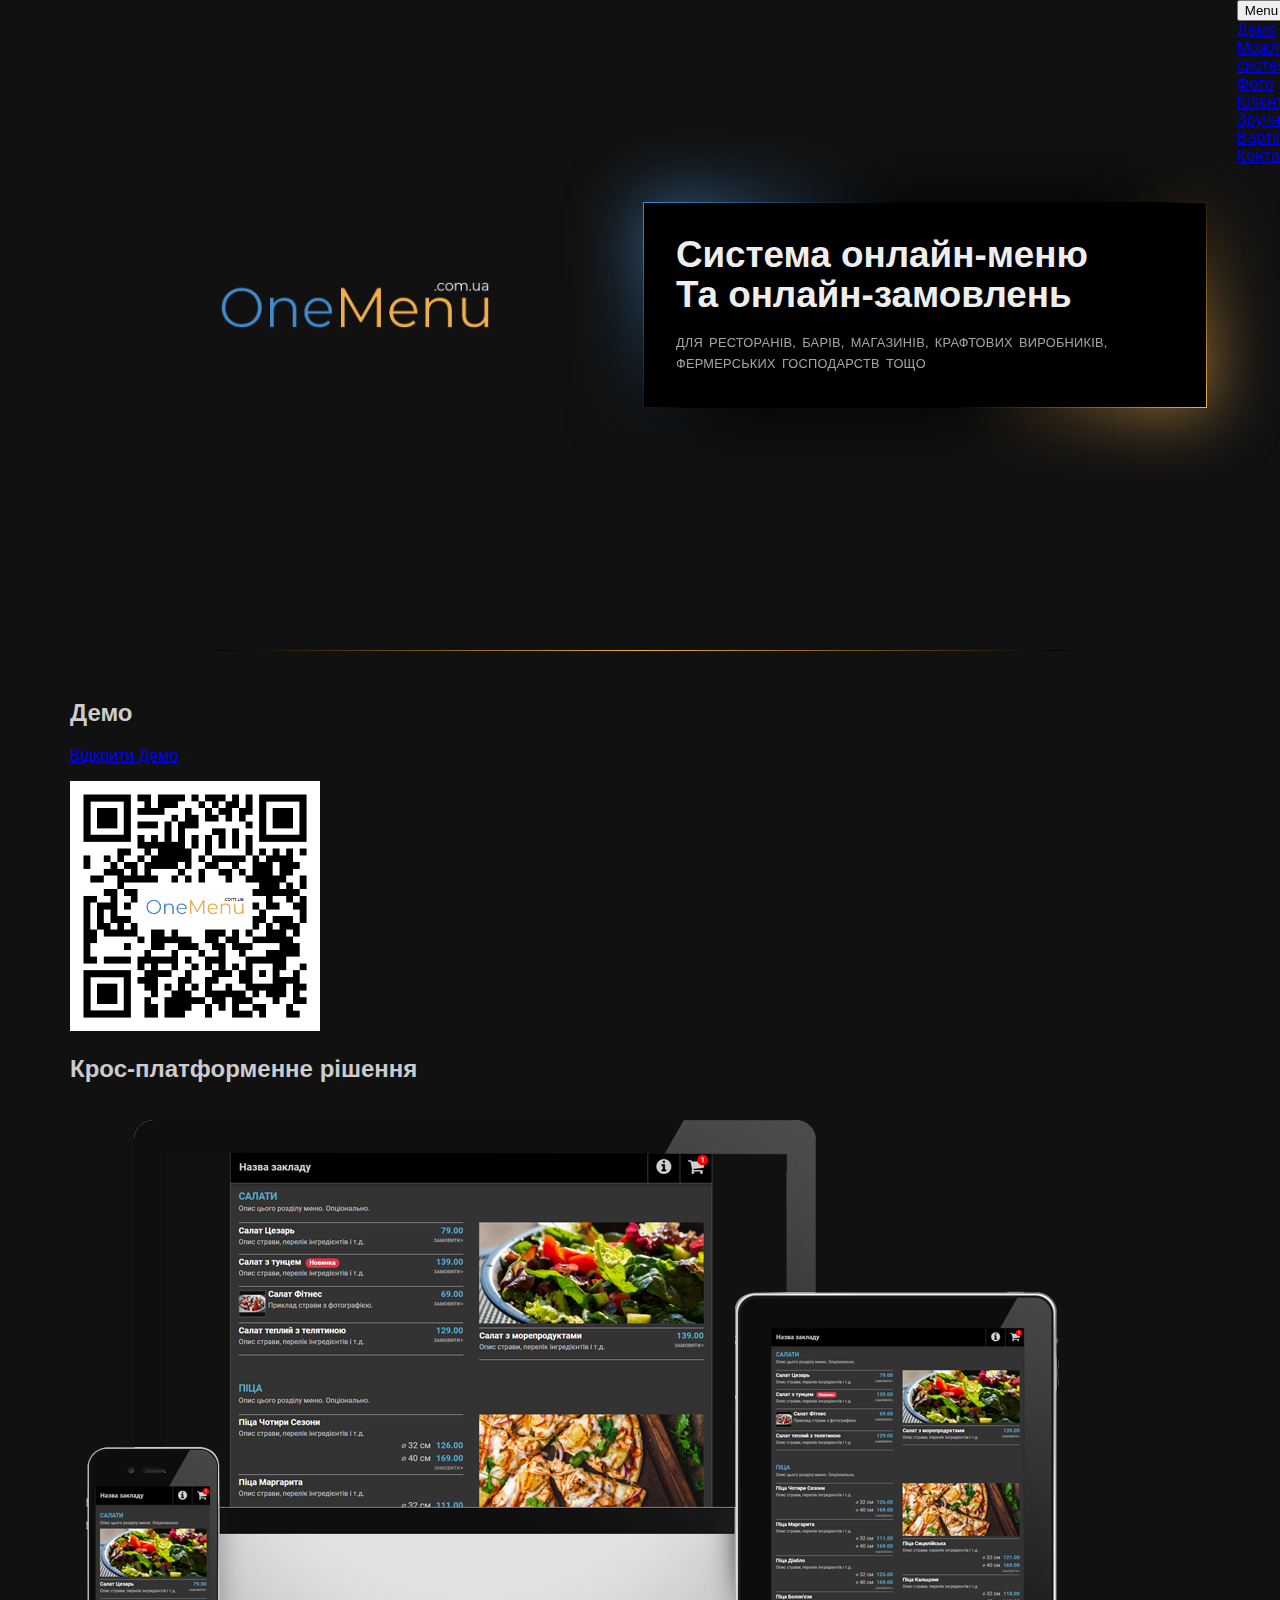
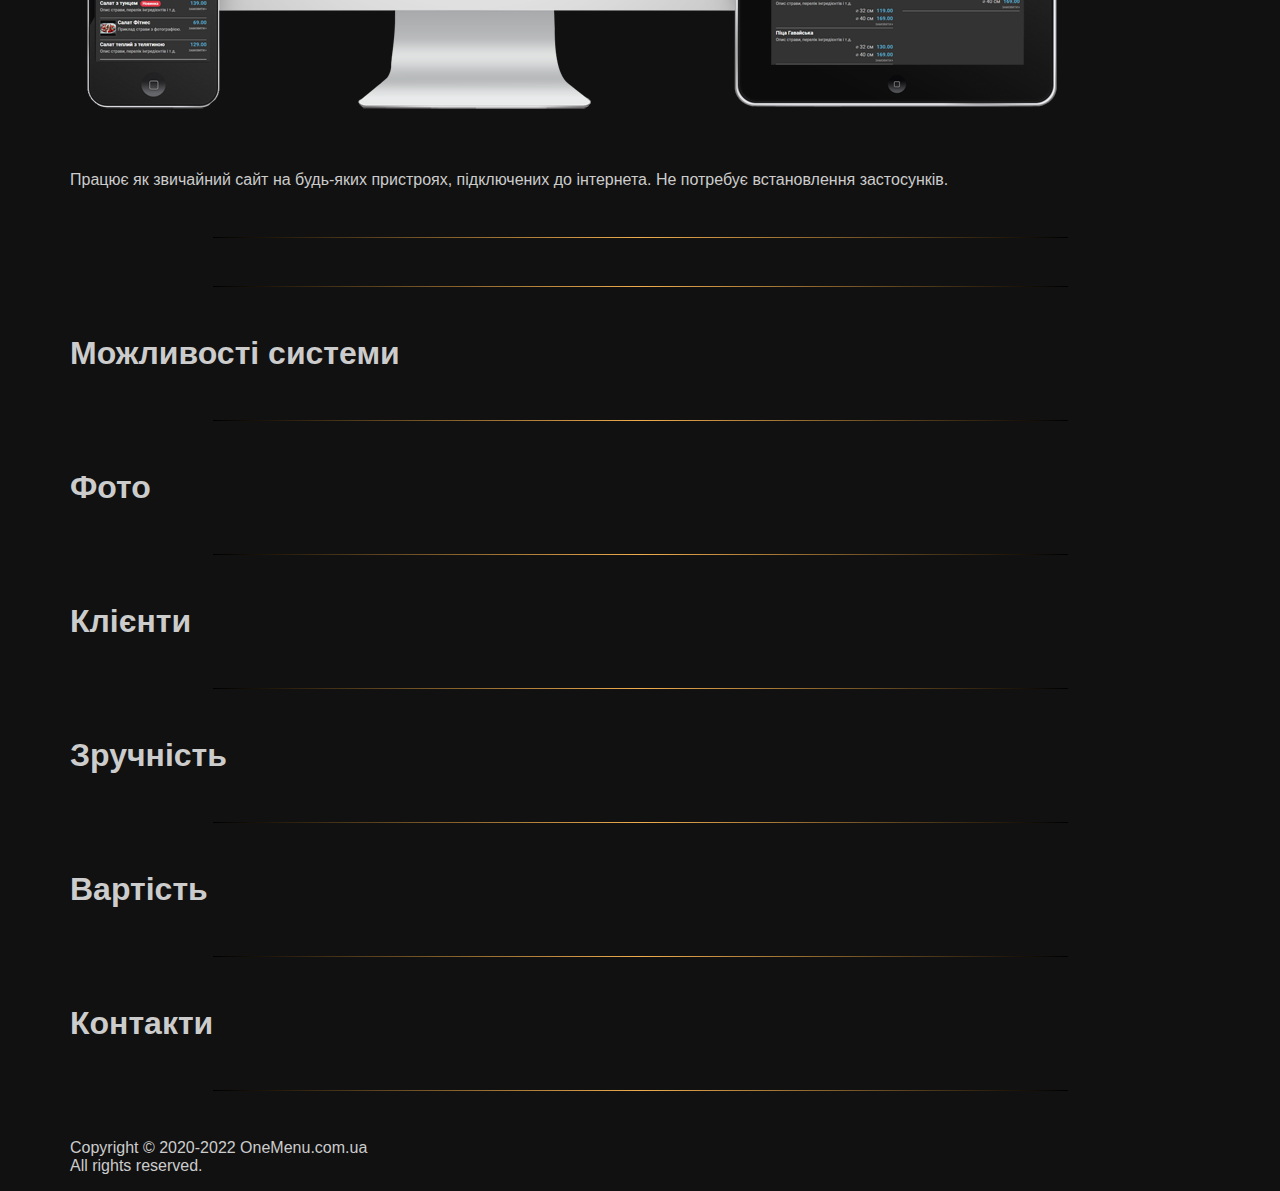
==== index.html @ 1fe5e0fb "first commit" ====
<!DOCTYPE html>
<html>
<head>
    <meta charset="UTF-8">
    <meta http-equiv="X-UA-Compatible" content="IE=edge">
    <meta name="viewport" content="width=device-width, initial-scale=1.0">
    <title>OneMenu - Система онлайн-меню та онлайн-замовлень</title>
    <link rel="stylesheet" href="styles/index.css">
    <!-- <script type="text/javascript" src="index.js"></script> -->
    <meta name="description" content="Система онлайн-меню, онлайн-замовлень та доставки для ресторанів, кафе, магазинів, фермерських господарств і т.п.">
</head>
<body>
    <div id="menu">
        <button onclick="menuButton()" class="dropbtn">Menu</button>
        <div id="menu-content" class="menu-content">
            <a href="demo.html">Демо</a>
            <a href="#feature">Можливості системи</a>
            <a href="#photo">Фото</a>
            <a href="#clients">Клієнти</a>
            <a href="#convinience">Зручність</a>
            <a href="#pricing">Вартість</a>
            <a href="#contacts">Контакти</a>
        </div>
    </div>

    <div id="body">
        <header>
            <div class="header-logo">
                <img src="img/om-logo-01.png" style="width: 270px; height: auto;">
            </div>
            <div class="header-title">
                <div class="header-title-conteriner">
                    <div class="header-title-1">
                        Система онлайн-меню
                        <br>
                        Та онлайн-замовлень
                    </div>
                    <div class="header-title-2">
                        для ресторанів, барів, магазинів, крафтових виробників, фермерських господарств тощо
                    </div>
                </div>
            </div>
        </header>

        <hr>
        <div class="div-conteiner">
            <div class="demo-column">
                <h2>Демо</h2>
                <p>
                    <a href="demo.html">Відкрити Демо</a>
                </p>
                <p>
                    <a href="demo.html">
                        <img src="img/qr-code.png" style="width: 250px;">
                    </a>
                </p>
            </div>

            <div class="demo-column">
                <div class="demo-conteiner-border">
                    <h2>Крос-платформенне рішення</h2>
                    <img src="img/cross-platform-00.png">
                    <p>
                        Працює як звичайний сайт на будь-яких пристроях, підключених до інтернета. Не потребує встановлення застосунків.
                    </p>
                </div>
            </div>
        </div>

        <hr>
        <div class="div-conteiner"></div>

        <hr>
        <a name="feature"></a>
        <h1 class="name-center">Можливості системи</h1>
        <div class="div-conteiner"></div>
        
        <hr>
        <a name="photo"></a>
        <h1 class="name-center">Фото</h1>
        <div class="div-conteiner"></div>

        <hr>
        <a name="clients"></a>
        <h1 class="name-center">Клієнти</h1>
        <div class="div-conteiner"></div>

        <hr>
        <a name="convinience"></a>
        <h1 class="name-center">Зручність</h1>
        <div class="div-conteiner"></div>

        <hr>
        <a name="pricing"></a>
        <h1 class="name-center">Вартість</h1>
        <div class="div-conteiner"></div>

        <hr>
        <a name="contacts"></a>
        <h1 class="name-center">Контакти</h1>
        <div class="div-conteiner"></div>

        <hr>
        <div class="div-conteiner">
            <p>
                Copyright © 2020-2022 OneMenu.com.ua
                <br>
                All rights reserved.
            </p>
            <p></p>
        </div>
    </div>
</body>
</html>
---- styles/index.css ----
body {
    overflow-x: hidden;
    background-color: #111;
    color: #ccc;
    font-family: "Roboto", sans-serif;
    font-weight: 300;
    font-size: 16px;
}

h1 h2 h3 {
    color: #428bca;
}

#body {
    width: 90vw;
    max-width: 1140px;
    min-height: 101vh;
    margin-left: auto;
    margin-right: auto;
}

hr {
    border: none;
    height: 1px;
    width: 75%;
    background: linear-gradient(90deg, #000, #f0ad4e, #000);
    margin-top: 3rem;
    margin-bottom: 3rem;
}

*, ::before, ::after {
    box-sizing: border-box;
}



#menu {
    position: fixed;
    top: 0rem;
    right: 0rem;
    width: 2.7rem;
    height: 2.7rem;
    border-radius: 4px;
    z-index: 1000;
}



header {
    width: 100%;
    height: 66vh;
    display: flex;
    flex-direction: row;
    justify-content: center;
    align-items: center;
}
@media (max-width: 991px) {
    header {
        height: 90vh;
        flex-direction: column;
      }
}
.header-logo {
    flex: 1;
    display: flex;
    justify-content: center;
    align-items: center;
}
.header-title {
    flex: 1;
    display: flex;
    justify-content: center;
    align-items: center;
}
.header-title-conteriner {
    padding: 2em;
    background: #000;
    position: relative;
    margin-top: 1.5rem;
    margin-bottom: 1.5rem;
}
.header-title-conteriner::before {
    content: "";
    background: linear-gradient(135deg, #428bca, #000, #000, #f0ad4e);
    position: absolute;
    top: -1px;
    right: -1px;
    bottom: -1px;
    left: -1px;
    z-index: -2;
    filter: blur(35px);
}
.header-title-conteriner::after {
    content: "";
    background: linear-gradient(135deg, #428bca, #000, #000, #f0ad4e);
    position: absolute;
    top: -1px;
    right: -1px;
    bottom: -1px;
    left: -1px;
    z-index: -1;
}
.header-title-1 {
    color: #eee;
    font-size: 2.3rem;
    font-weight: 700;
    line-height: 1.1;
    margin-bottom: 1rem;
}
.header-title-2 {
    font-size: 0.8rem;
    line-height: 1.7;
    font-weight: 300;
    text-transform: uppercase;
    letter-spacing: 0.02em;
    word-spacing: 0.18em;
    max-width: 70ch;
    opacity: 0.8;
}
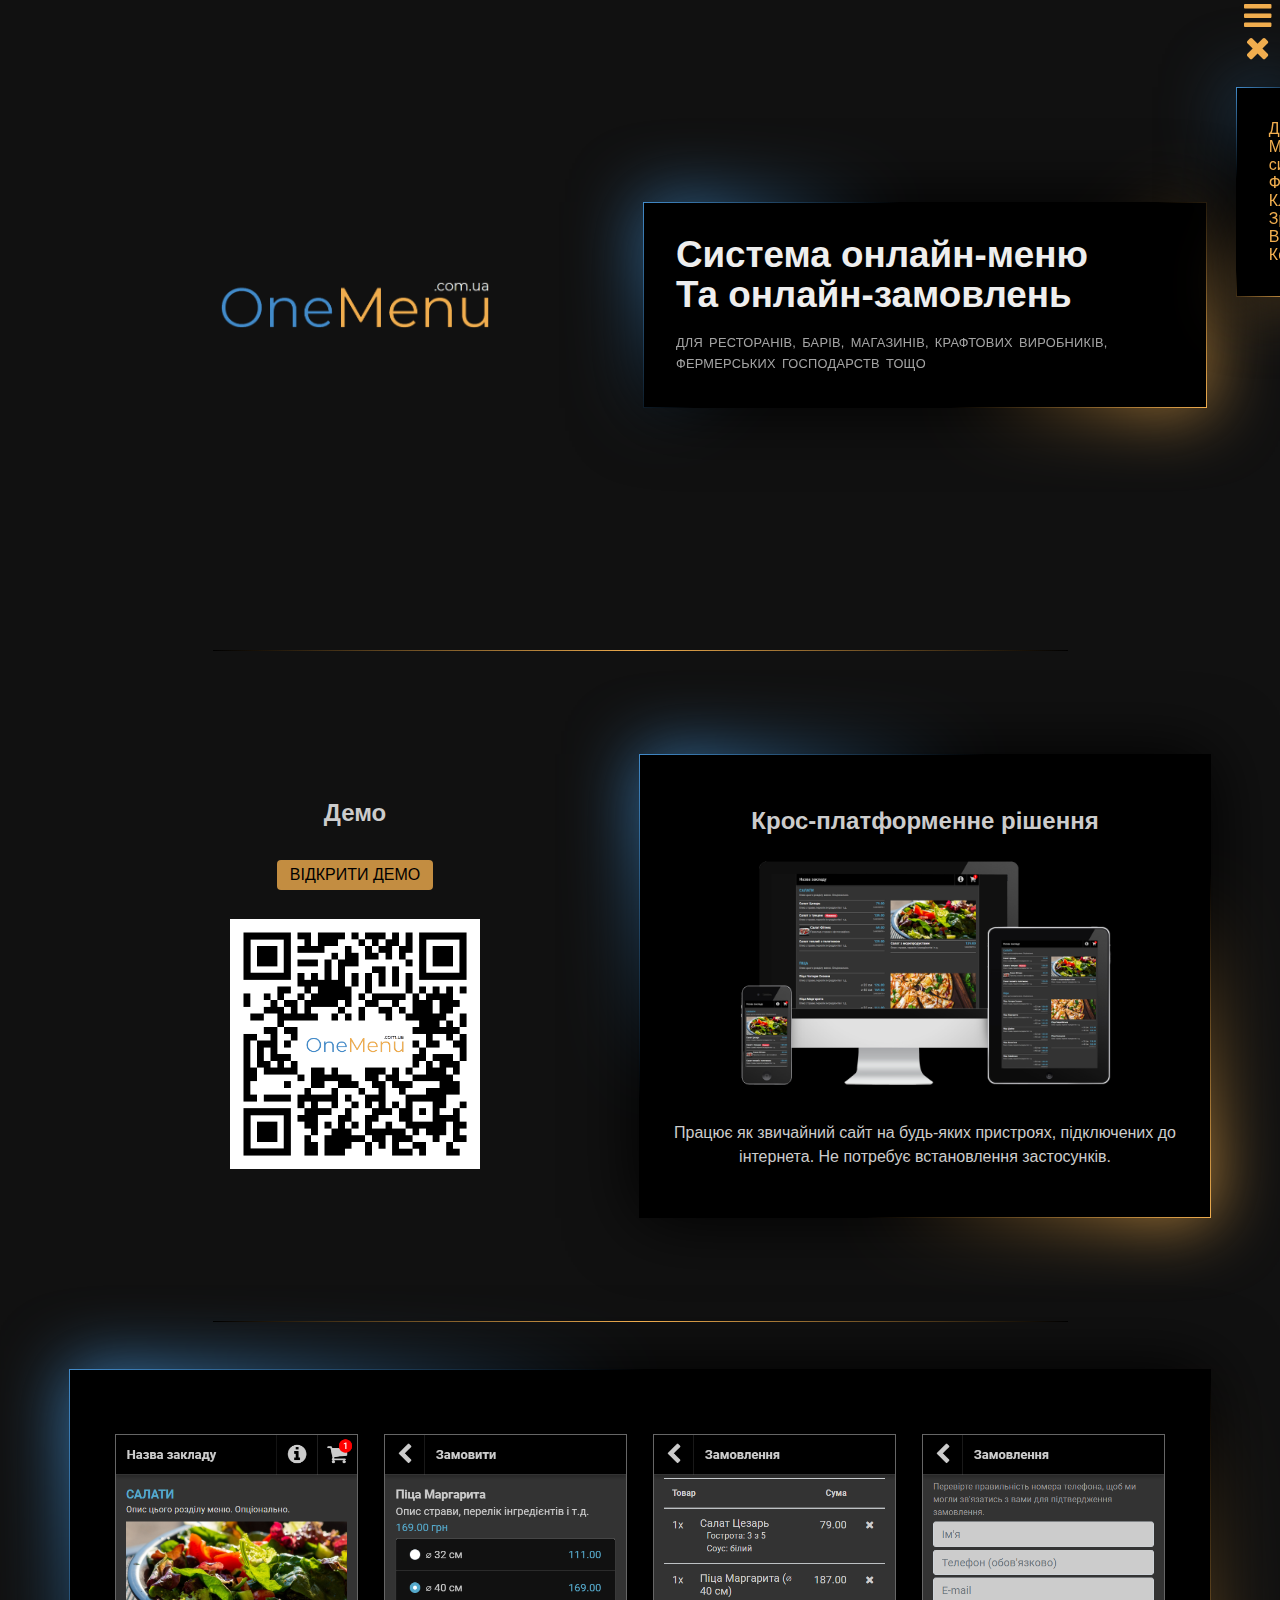
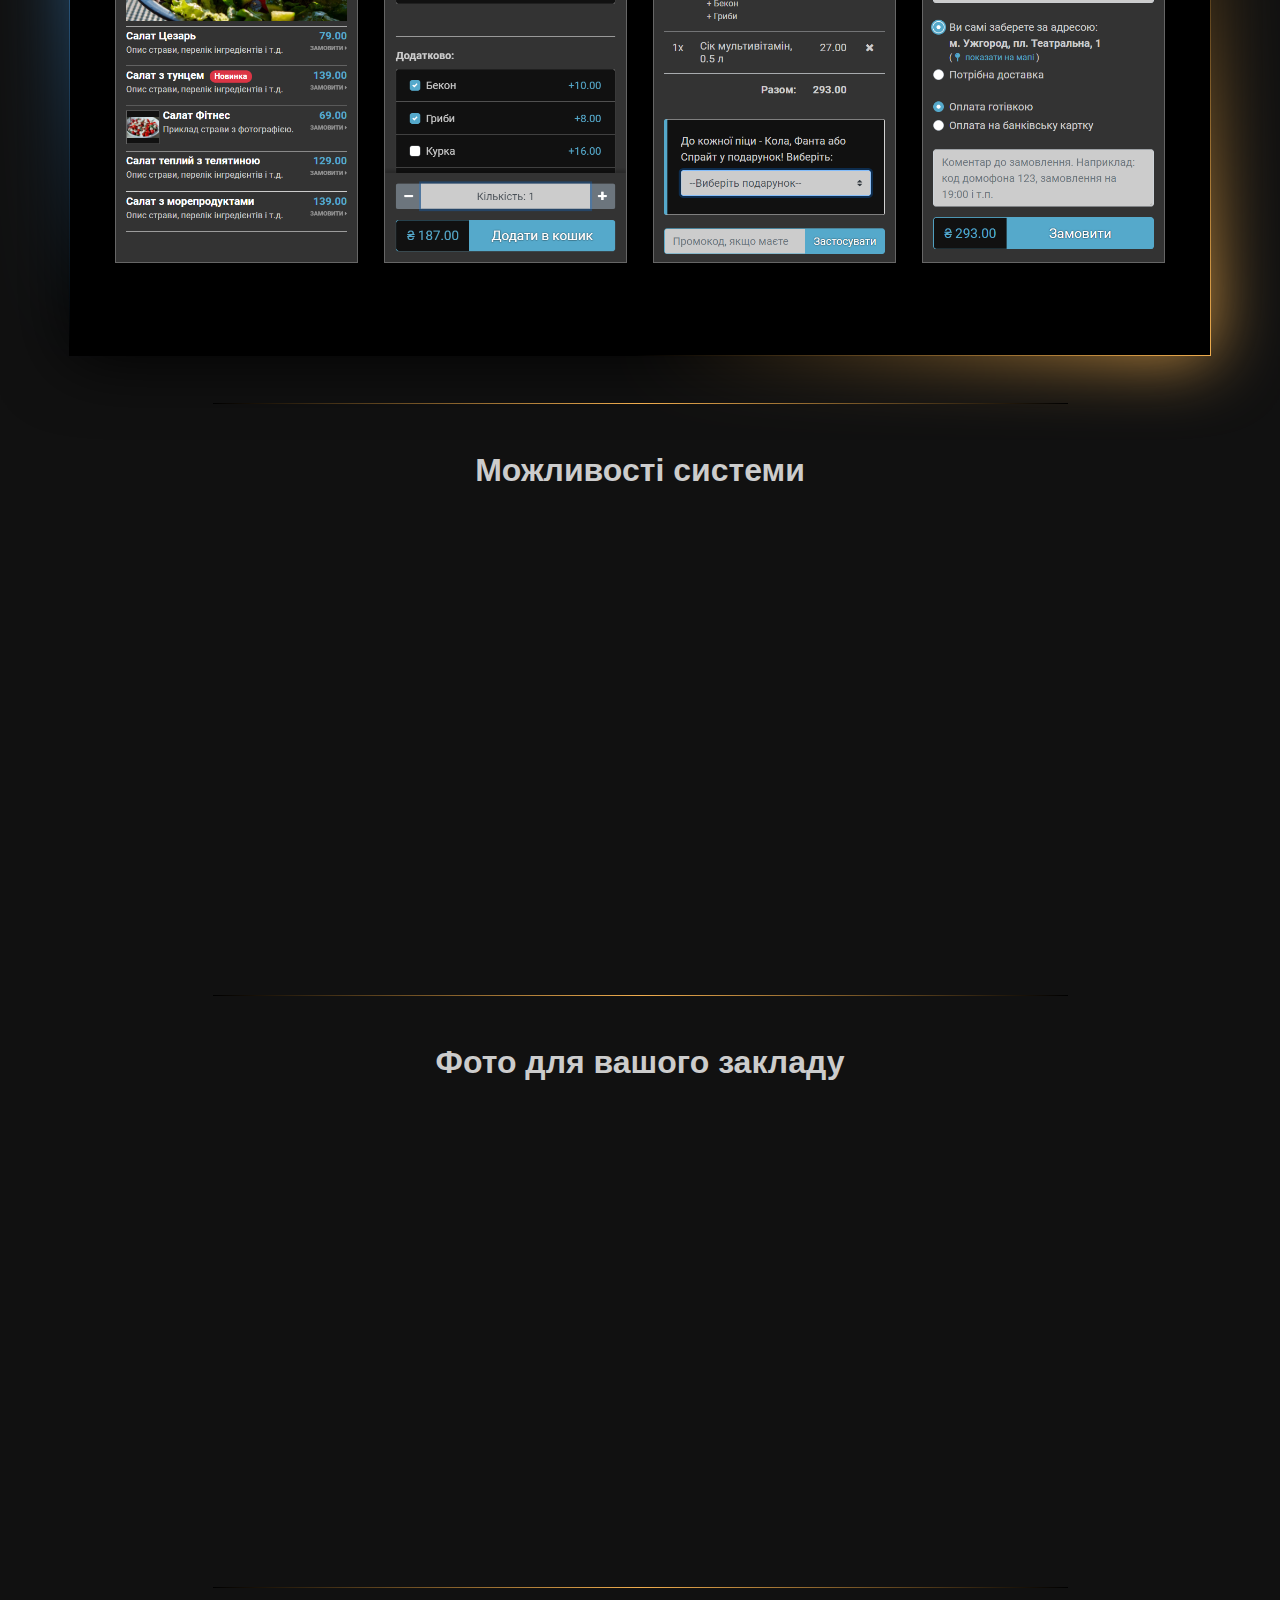
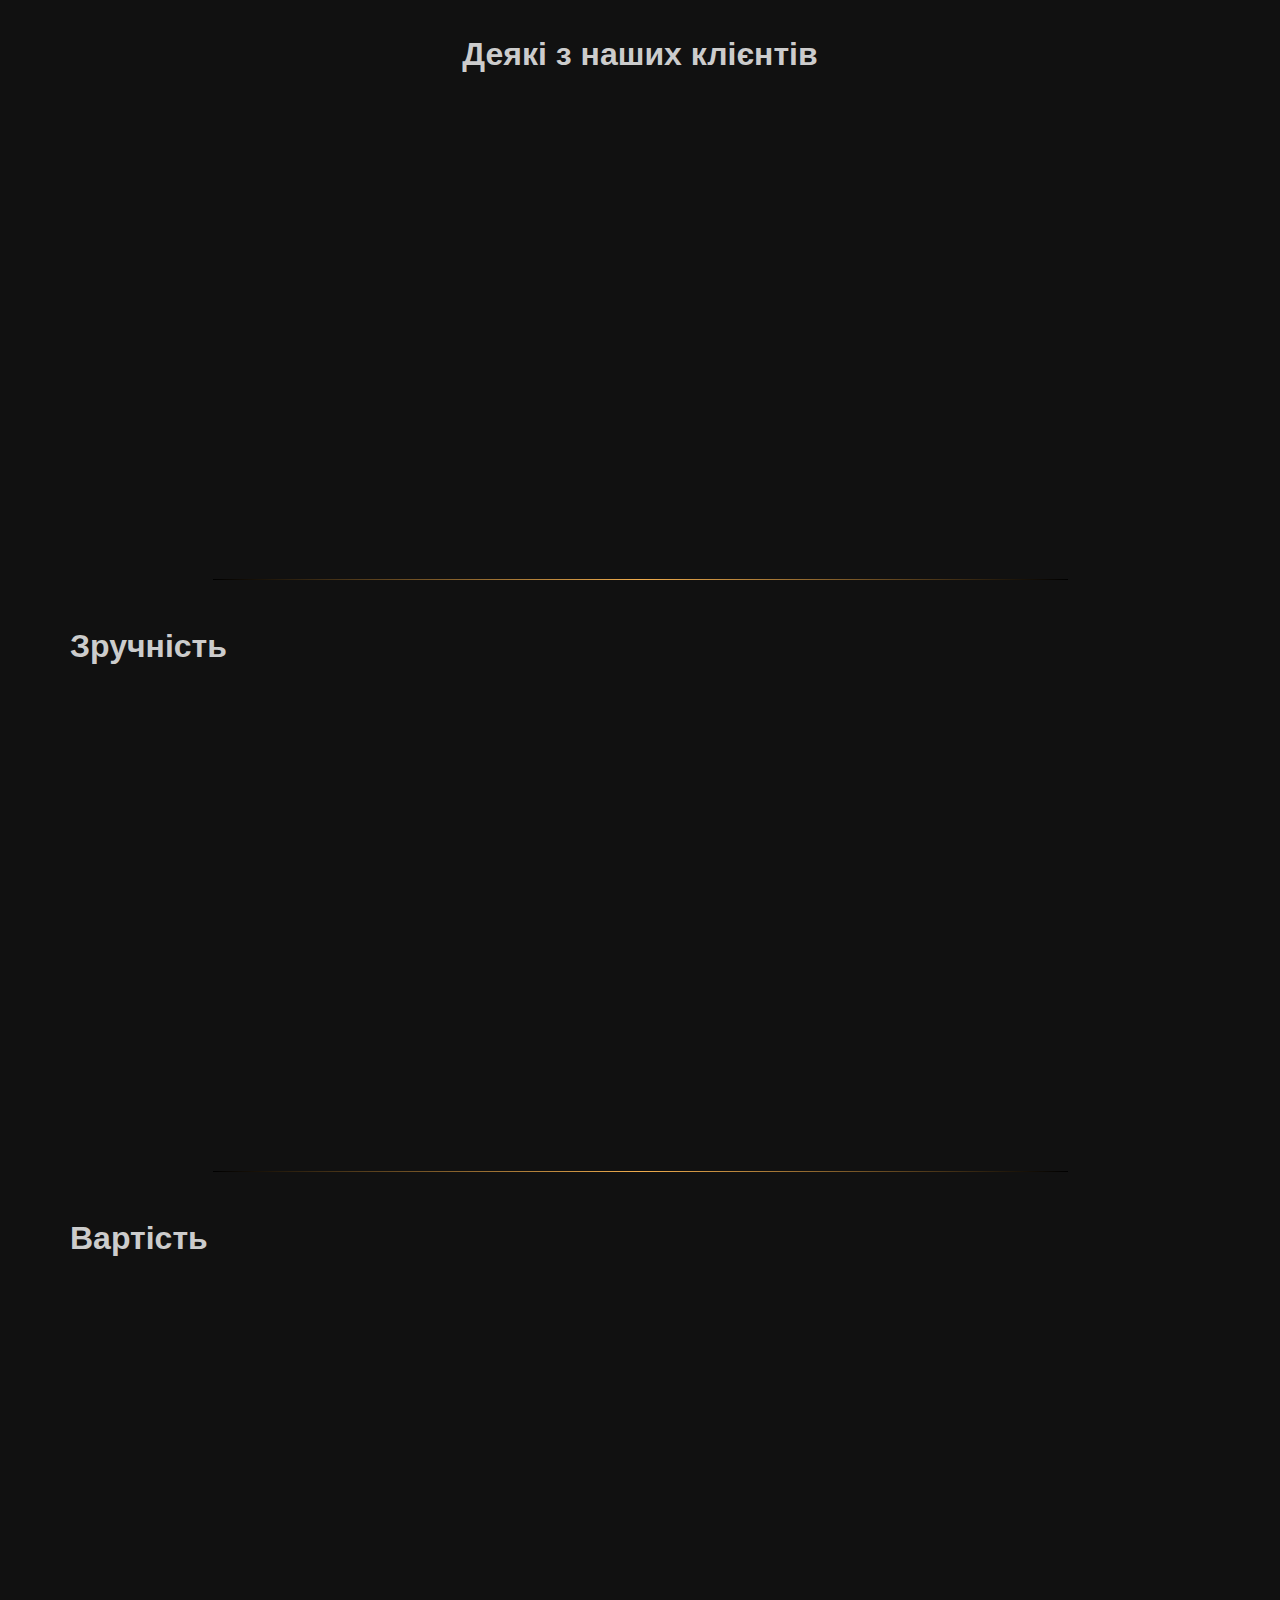
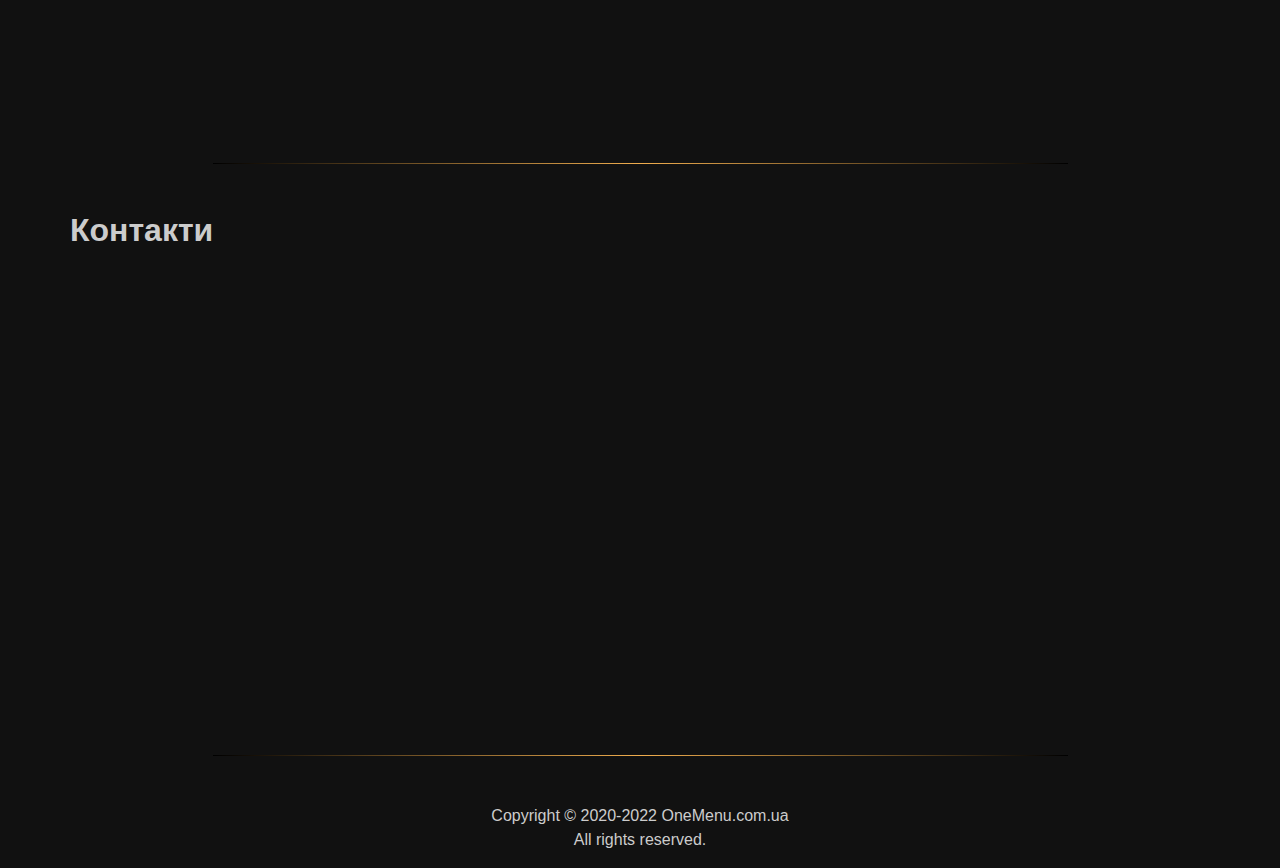
==== commit 997a3a26: "fit: added demo part in index.html" ====
--- a/index.html
+++ b/index.html
@@ -6,20 +6,28 @@
     <meta name="viewport" content="width=device-width, initial-scale=1.0">
     <title>OneMenu - Система онлайн-меню та онлайн-замовлень</title>
     <link rel="stylesheet" href="styles/index.css">
+    <link rel="stylesheet" href="styles/font-awesome-4.7.0/css/font-awesome.min.css">
     <!-- <script type="text/javascript" src="index.js"></script> -->
     <meta name="description" content="Система онлайн-меню, онлайн-замовлень та доставки для ресторанів, кафе, магазинів, фермерських господарств і т.п.">
 </head>
 <body>
-    <div id="menu">
-        <button onclick="menuButton()" class="dropbtn">Menu</button>
-        <div id="menu-content" class="menu-content">
-            <a href="demo.html">Демо</a>
-            <a href="#feature">Можливості системи</a>
-            <a href="#photo">Фото</a>
-            <a href="#clients">Клієнти</a>
-            <a href="#convinience">Зручність</a>
-            <a href="#pricing">Вартість</a>
-            <a href="#contacts">Контакти</a>
+    <div id="menu" class="menu">
+        <a class="menu-open" href="#menu">
+            <i class="fa fa-2x fa-fw fa-bars"></i>
+        </a>
+        <a class="menu-close" href="javascript:history.go(-1)">
+            <i class="fa fa-2x fa-fw fa-close"></i>
+        </a>
+        <div class="menu-content">
+            <div class="div-conteiner-row div-center">
+                <a href="demo.html" target="_blank">Демо</a>
+                <a href="#feature">Можливості системи</a>
+                <a href="#photo">Фото</a>
+                <a href="#clients">Клієнти</a>
+                <a href="#convinience">Зручність</a>
+                <a href="#pricing">Вартість</a>
+                <a href="#contacts">Контакти</a>
+            </div>
         </div>
     </div>
 
@@ -44,22 +52,22 @@
 
         <hr>
         <div class="div-conteiner">
-            <div class="demo-column">
+            <div class="div-column">
                 <h2>Демо</h2>
                 <p>
-                    <a href="demo.html">Відкрити Демо</a>
+                    <a class="demo-button" href="demo.html">Відкрити Демо</a>
                 </p>
                 <p>
                     <a href="demo.html">
-                        <img src="img/qr-code.png" style="width: 250px;">
+                        <img src="img/qr-code.png" style="width: 250px; border-style: none;">
                     </a>
                 </p>
             </div>
 
-            <div class="demo-column">
+            <div class="div-column">
                 <div class="demo-conteiner-border">
                     <h2>Крос-платформенне рішення</h2>
-                    <img src="img/cross-platform-00.png">
+                    <img src="img/cross-platform-00.png" style="width: 75%;">
                     <p>
                         Працює як звичайний сайт на будь-яких пристроях, підключених до інтернета. Не потребує встановлення застосунків.
                     </p>
@@ -68,21 +76,44 @@
         </div>
 
         <hr>
-        <div class="div-conteiner"></div>
+        <div class="div-conteiner-row">
+            <div class="div-conteiner div-row">
+                <div class="div-column">
+                    <div class="img-ss">
+                        <img src="img/ss01.png">
+                    </div>
+                </div>
+                <div class="div-column">
+                    <div class="img-ss">
+                        <img src="img/ss02.png">
+                    </div>
+                </div>
+                <div class="div-column">
+                    <div class="img-ss">
+                        <img src="img/ss03.png">
+                    </div>
+                </div>
+                <div class="div-column">
+                    <div class="img-ss">
+                        <img src="img/ss04.png">
+                    </div>
+                </div>
+            </div>
+        </div>
 
         <hr>
         <a name="feature"></a>
-        <h1 class="name-center">Можливості системи</h1>
+        <h1 class="div-center">Можливості системи</h1>
         <div class="div-conteiner"></div>
         
         <hr>
         <a name="photo"></a>
-        <h1 class="name-center">Фото</h1>
+        <h1 class="div-center">Фото для вашого закладу</h1>
         <div class="div-conteiner"></div>
 
         <hr>
         <a name="clients"></a>
-        <h1 class="name-center">Клієнти</h1>
+        <h1 class="div-center">Деякі з наших клієнтів</h1>
         <div class="div-conteiner"></div>
 
         <hr>
@@ -101,7 +132,7 @@
         <div class="div-conteiner"></div>
 
         <hr>
-        <div class="div-conteiner">
+        <div class="div-center">
             <p>
                 Copyright © 2020-2022 OneMenu.com.ua
                 <br>
--- a/styles/index.css
+++ b/styles/index.css
@@ -10,6 +10,11 @@
 h1 h2 h3 {
     color: #428bca;
 }
+h1 {
+    font-size: 2em;
+    margin: .67em 0;
+    margin-bottom: 0.25em;
+}
 
 #body {
     width: 90vw;
@@ -28,13 +33,22 @@
     margin-bottom: 3rem;
 }
 
+p {
+    line-height: 1.5;
+}
+
 *, ::before, ::after {
     box-sizing: border-box;
 }
 
-
-
-#menu {
+a, a:hover, a:active, a:focus, a:visited {
+    color: #f0ad4e;
+    text-decoration: none;
+}
+
+
+
+.menu {
     position: fixed;
     top: 0rem;
     right: 0rem;
@@ -42,6 +56,16 @@
     height: 2.7rem;
     border-radius: 4px;
     z-index: 1000;
+}
+.menu .menu-open .menu-close {
+    width: 2.7rem;
+    height: 2.7rem;
+    position: absolute;
+    padding: 0.3rem 0.05rem;
+    background: rgba(17,17,17,0.9);
+    top: 0.3rem;
+    right: 0.3rem;
+    z-index: 1001;
 }
 
 
@@ -119,3 +143,109 @@
 }
 
 
+
+.div-conteiner {
+    width: 100%;
+    min-height: 50vh;
+    padding-top: 2rem;
+    padding-bottom: 2rem;
+    display: flex;
+    flex-direction: row;
+    justify-content: center;
+    align-items: center;
+}
+.div-center {
+    text-align: center;
+}
+
+.div-column {
+    text-align: center;
+    min-height: 50vh;
+    display: flex;
+    flex: 1;
+    flex-direction: column;
+    justify-content: center;
+    align-items: center;
+    text-align: center;
+}
+a.demo-button {
+    background-color: rgba(240,173,78,0.8);
+    color: #000;
+    font-weight: 400;
+    padding: 0.4em 0.8em;
+    border-radius: 4px;
+    text-transform: uppercase;
+}
+a:visited {
+    text-decoration: none;
+}
+.demo-conteiner-border {
+    padding: 2em;
+    background: #000;
+    position: relative;
+    margin-top: 1.5rem;
+    margin-bottom: 1.5rem;
+}
+.demo-conteiner-border::before {
+    content: "";
+    background: linear-gradient(135deg, #428bca, #000, #000, #f0ad4e);
+    position: absolute;
+    top: -1px;
+    right: -1px;
+    bottom: -1px;
+    left: -1px;
+    filter: blur(35px);
+    z-index: -2;
+}
+.demo-conteiner-border::after {
+    content: "";
+    background: linear-gradient(135deg, #428bca, #000, #000, #f0ad4e);
+    position: absolute;
+    top: -1px;
+    right: -1px;
+    bottom: -1px;
+    left: -1px;
+    z-index: -1;
+}
+
+
+
+.div-conteiner-row {
+    padding: 2em;
+    background: #000;
+    position: relative;
+    margin-top: 1.5rem;
+    margin-bottom: 1.5rem;
+}
+.div-conteiner-row::before {
+    content: "";
+    background: linear-gradient(135deg, #428bca, #000, #000, #f0ad4e);
+    position: absolute;
+    top: -1px;
+    right: -1px;
+    bottom: -1px;
+    left: -1px;
+    z-index: -2;
+    filter: blur(35px);
+}
+.div-conteiner-row::after {
+    content: "";
+    background: linear-gradient(135deg, #428bca, #000, #000, #f0ad4e);
+    position: absolute;
+    top: -1px;
+    right: -1px;
+    bottom: -1px;
+    left: -1px;
+    z-index: -1;
+}
+.img-ss {
+    width: 90%;
+    max-width: 250px;
+    height: auto;
+    margin: 0 auto 1.5rem auto;
+}
+.img-ss img {
+    width: 100%;
+    height: auto;
+    border: 1px solid #666;
+}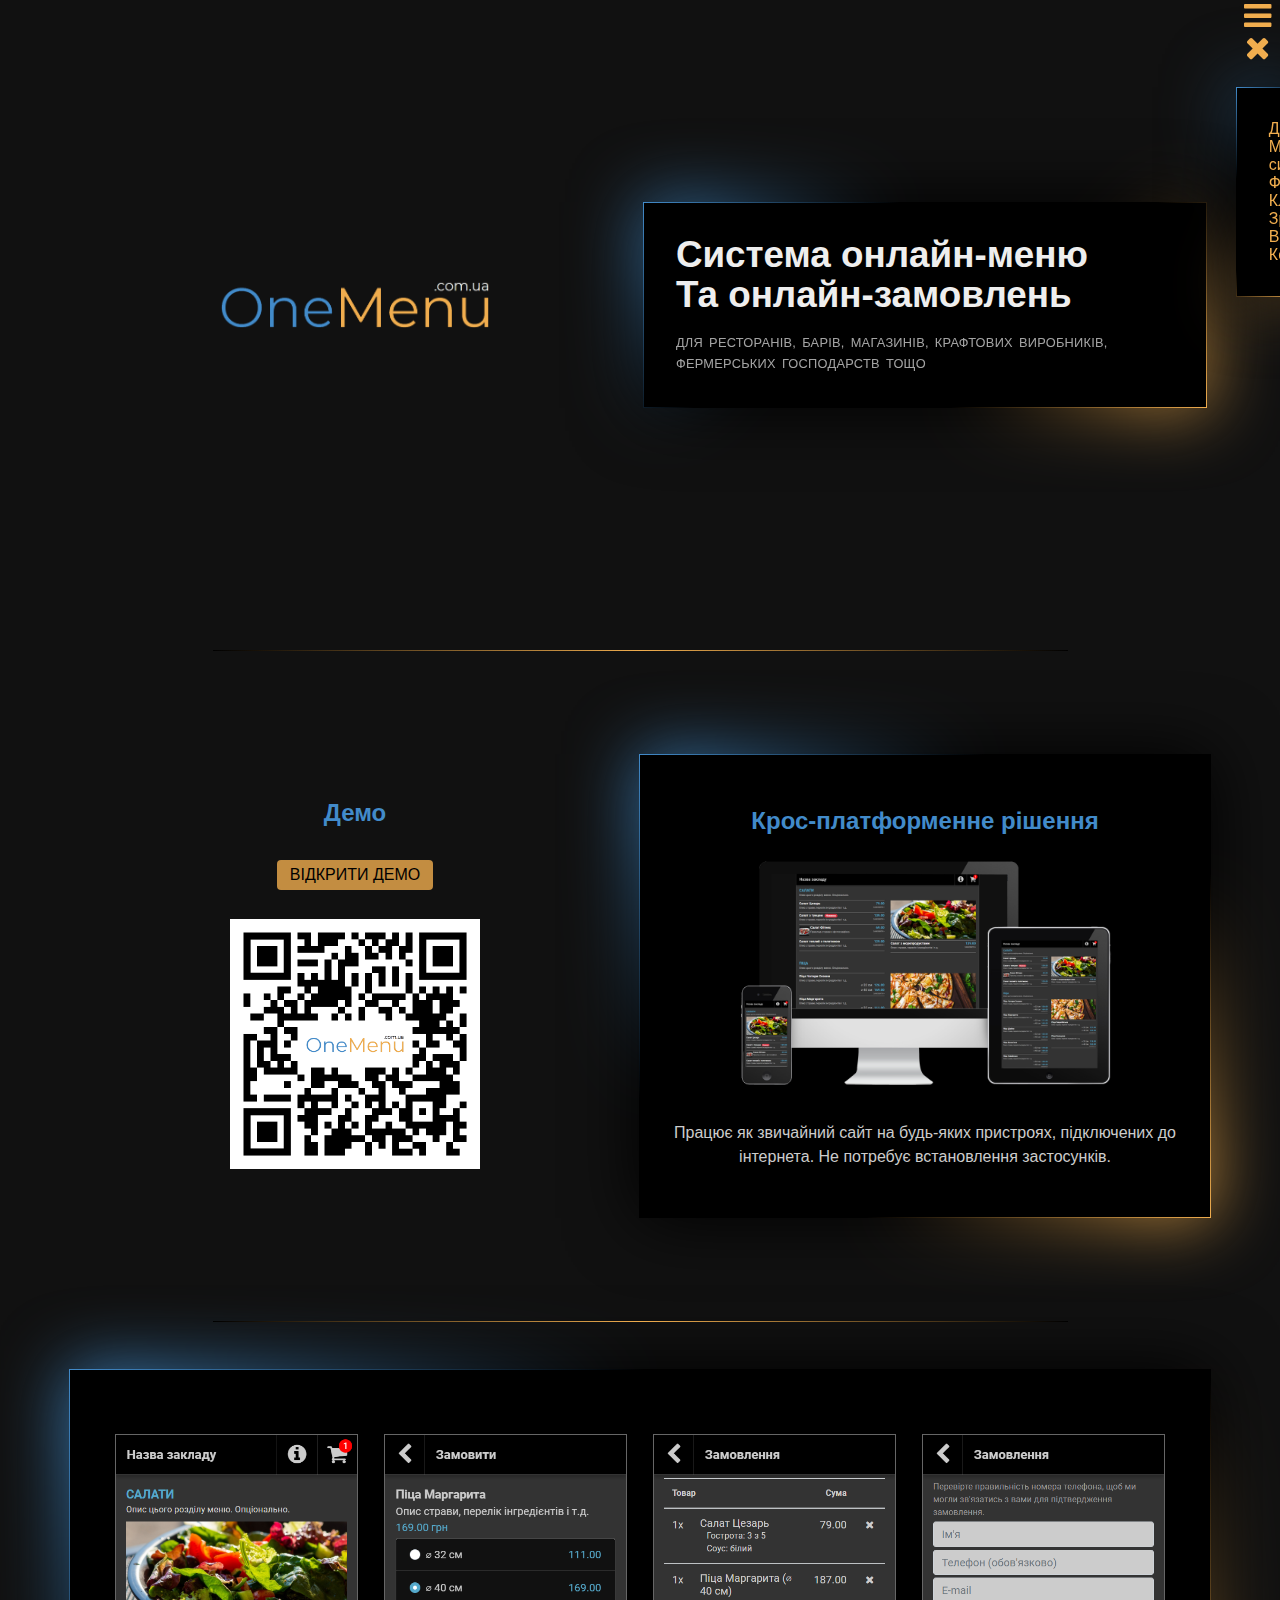
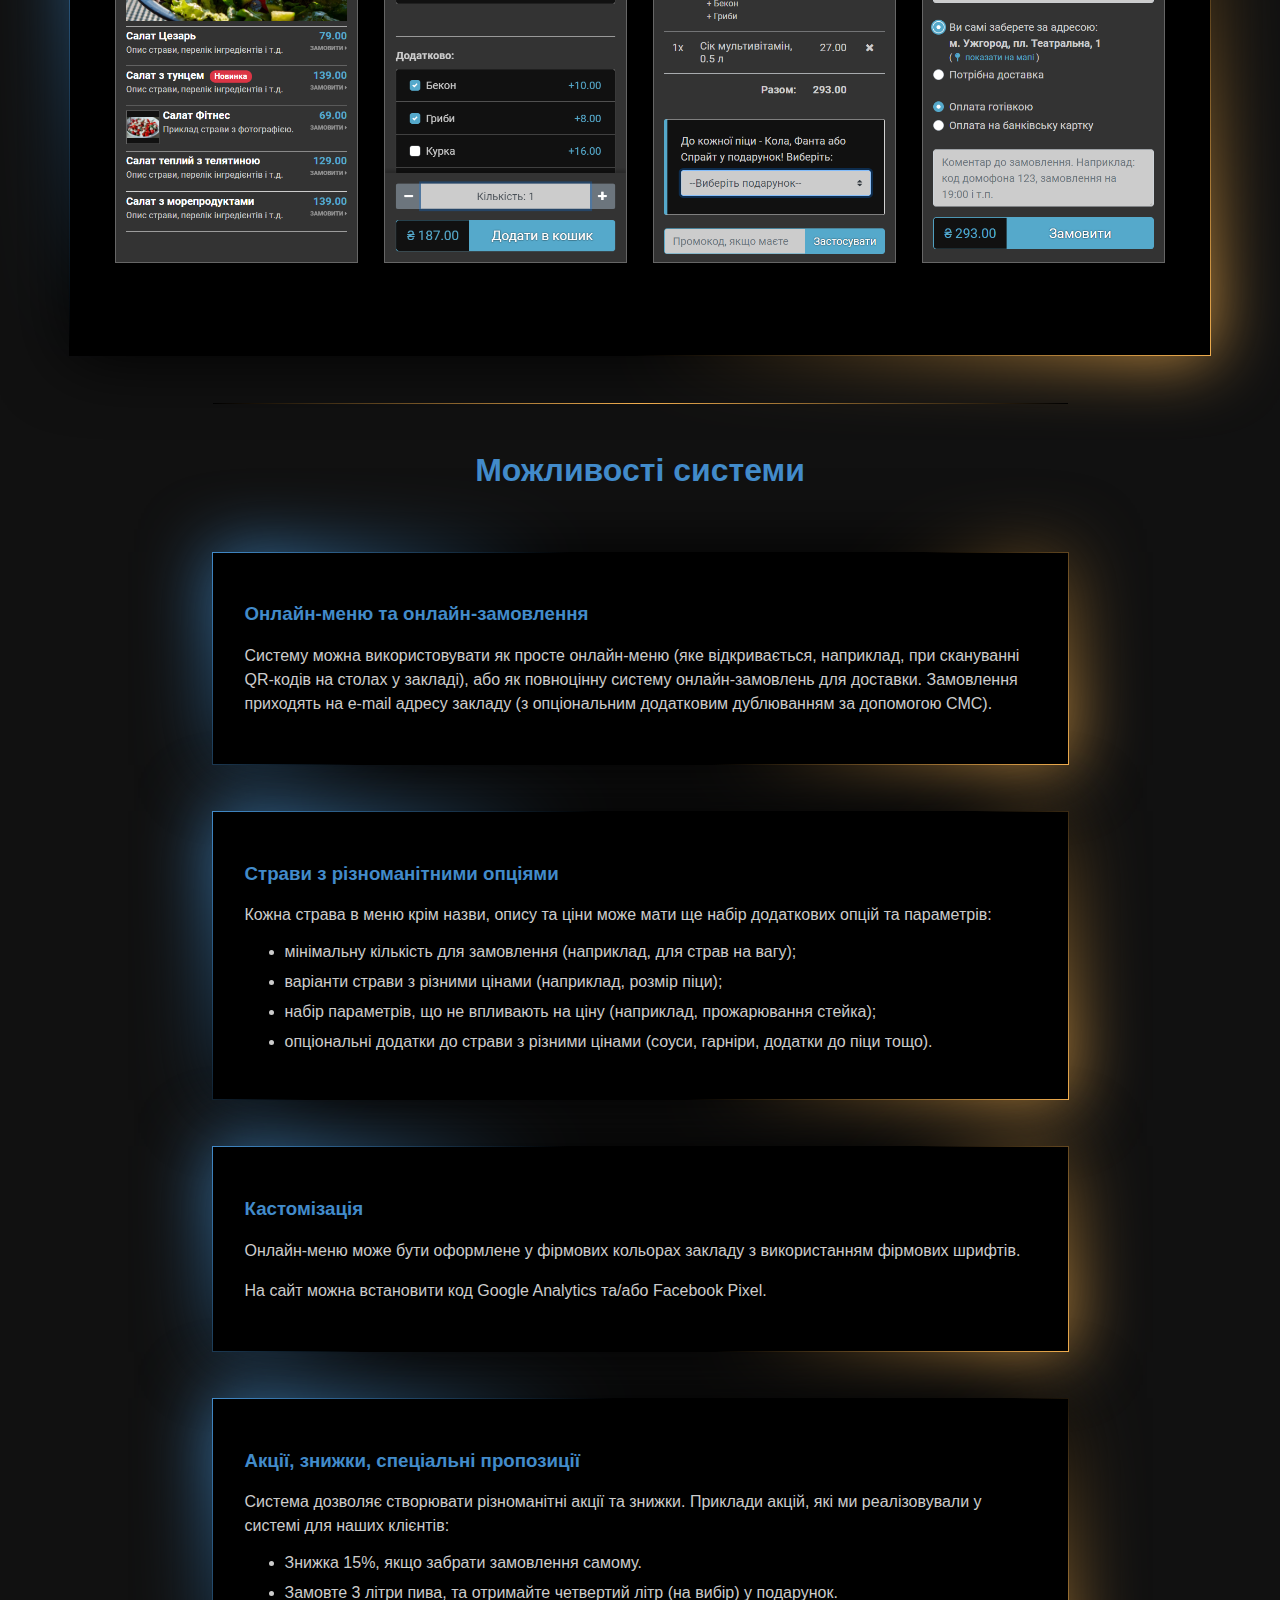
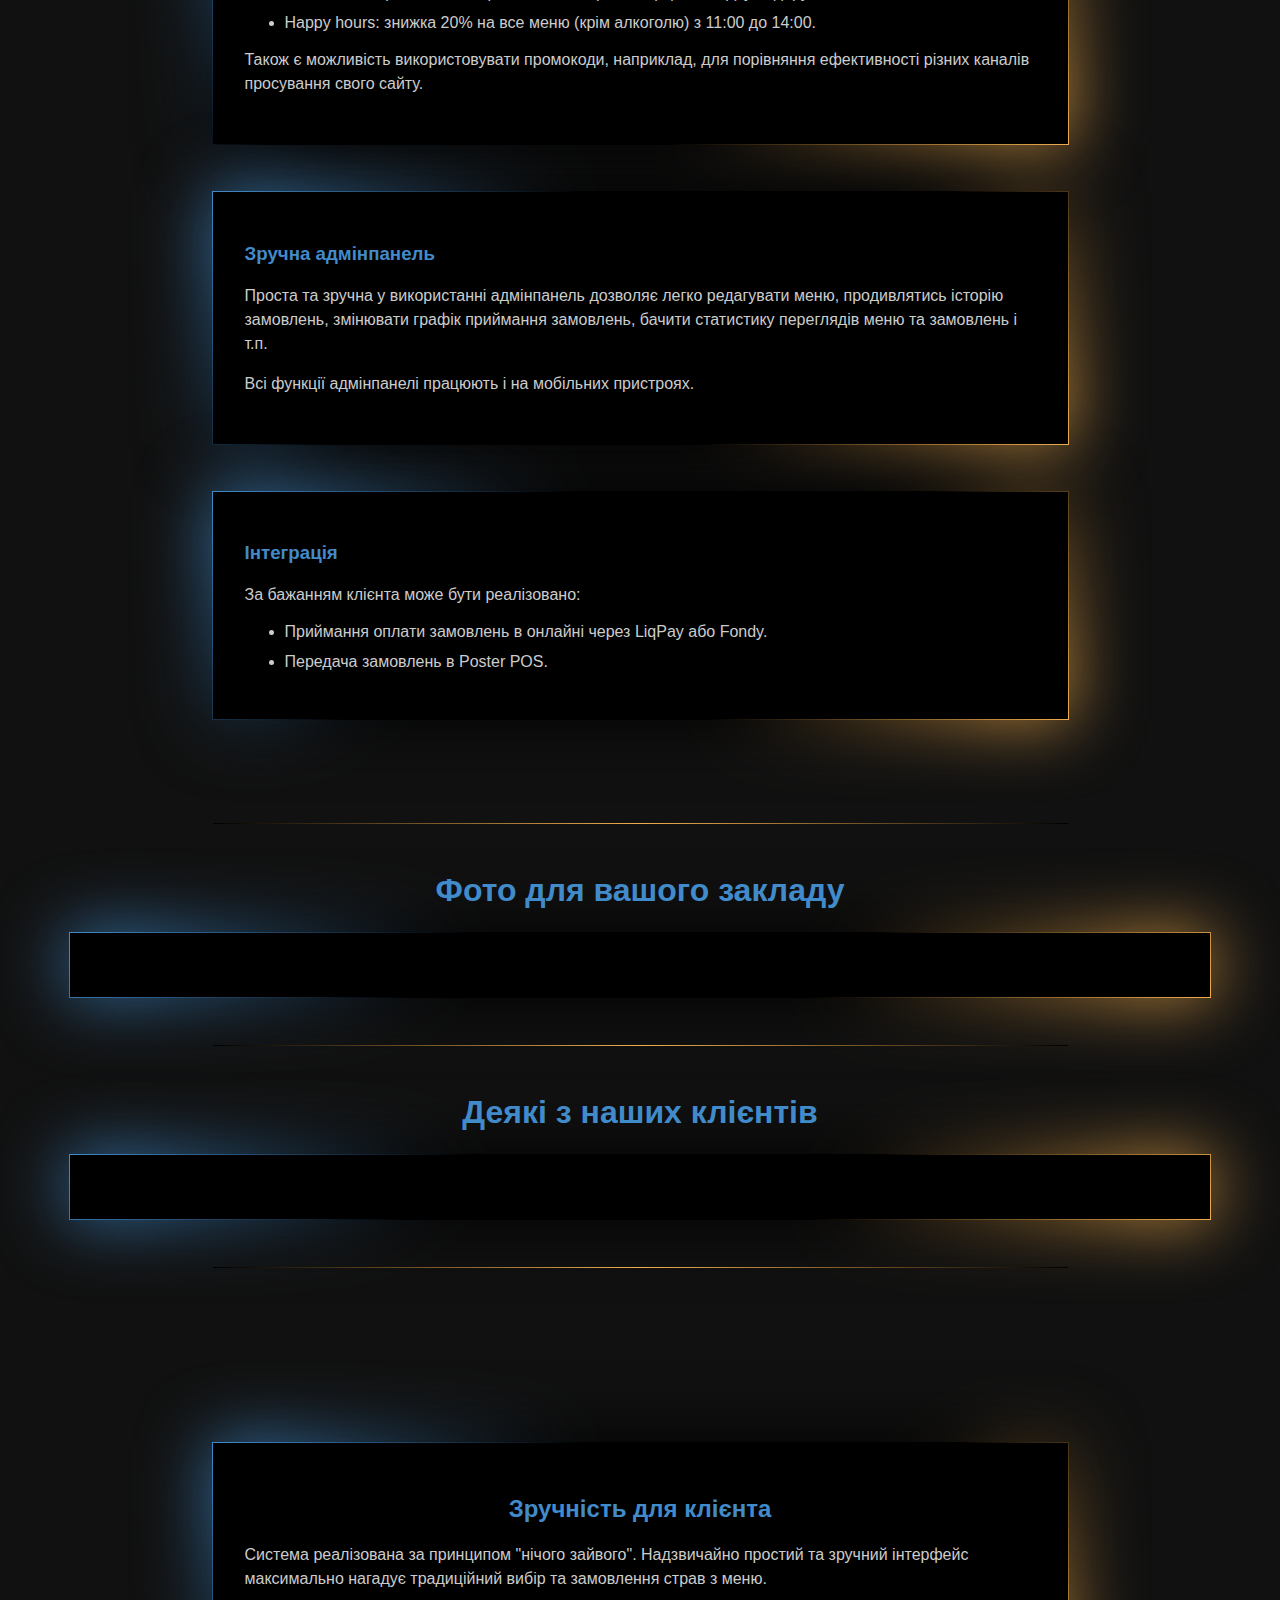
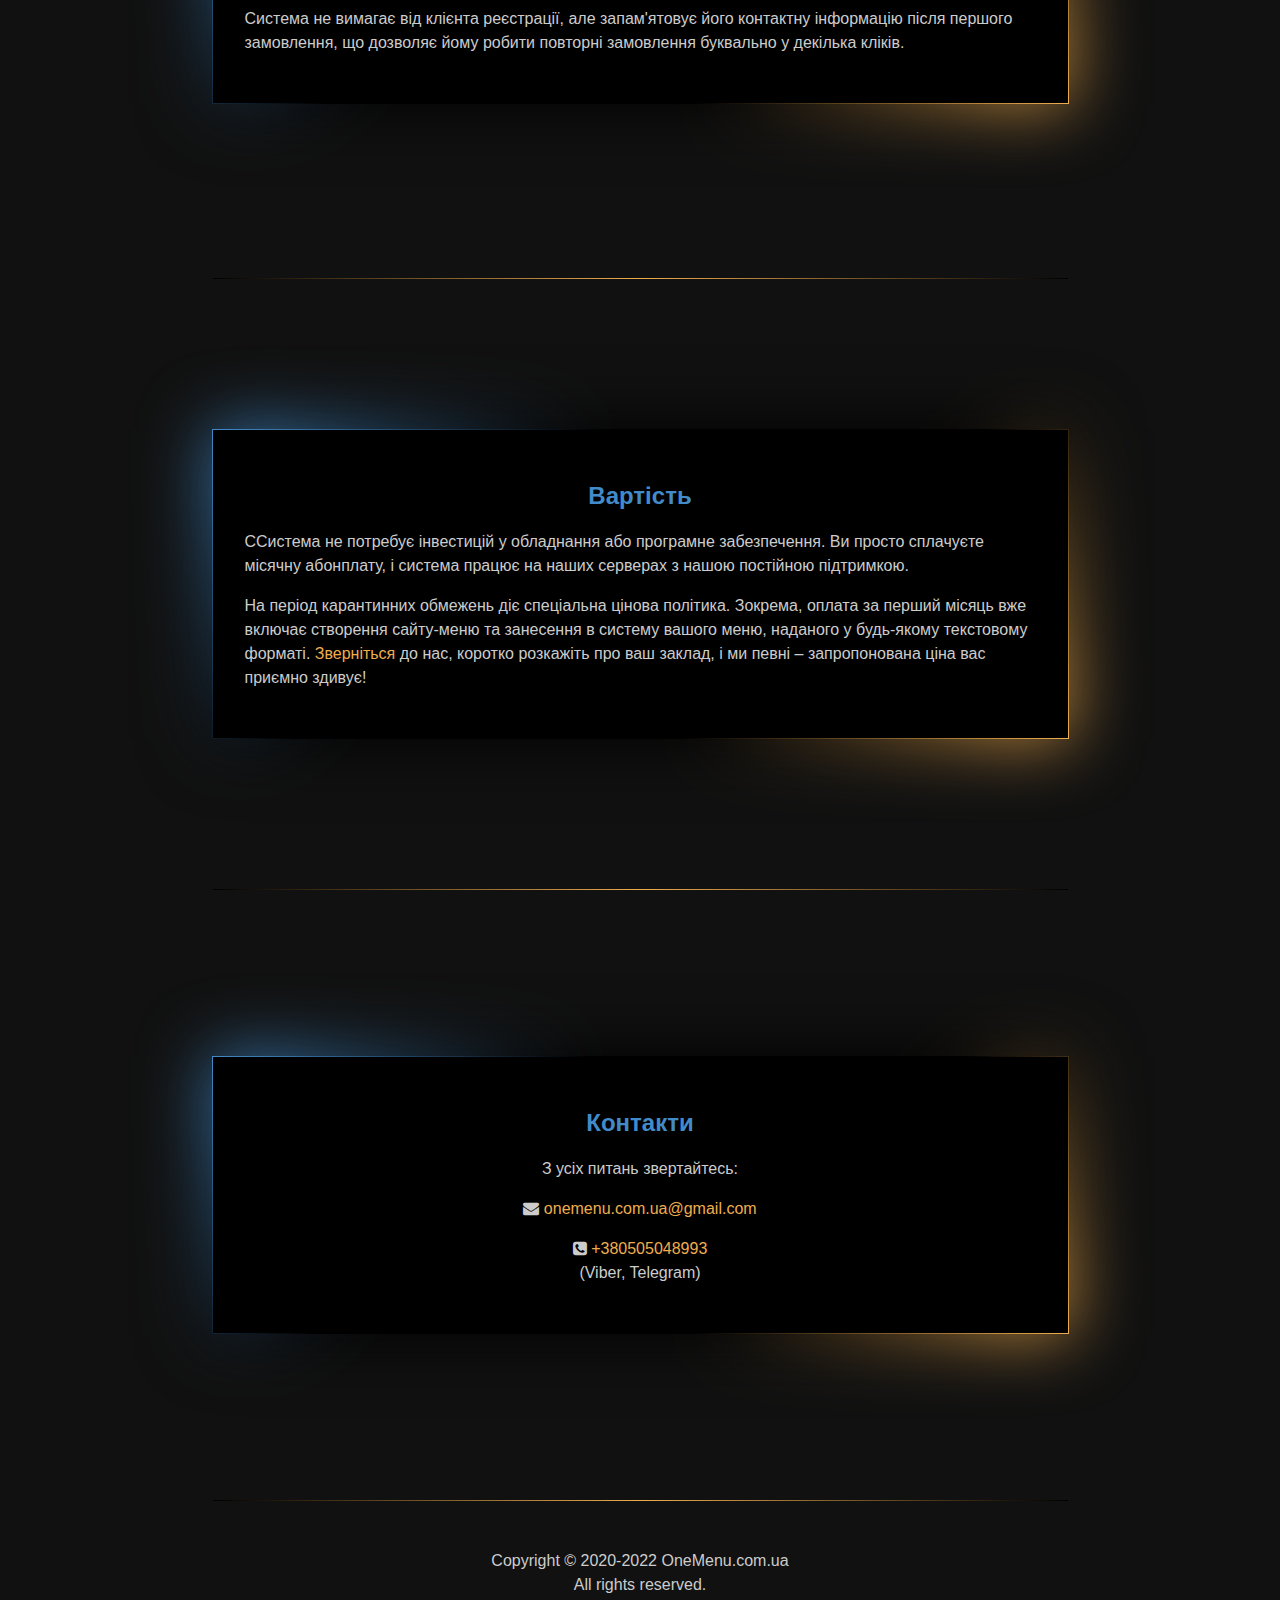
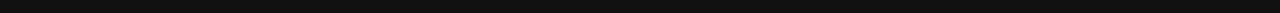
==== commit 95c1b748: "fit: html and css ready" ====
--- a/index.html
+++ b/index.html
@@ -104,32 +104,159 @@
         <hr>
         <a name="feature"></a>
         <h1 class="div-center">Можливості системи</h1>
-        <div class="div-conteiner"></div>
+        <div class="div-conteiner" style="width: 75%; margin: auto;">
+            <div class="div-column">
+                <div class="div-conteiner-row div-left">
+                    <h3>Онлайн-меню та онлайн-замовлення</h3>
+                    <p>           
+                        Систему можна використовувати як просте онлайн-меню
+                        (яке відкривається, наприклад, при скануванні QR-кодів на столах у закладі),
+                        або як повноцінну систему онлайн-замовлень для доставки. Замовлення
+                        приходять на e-mail адресу закладу (з опціональним додатковим дублюванням за допомогою СМС).
+                    </p>
+                </div>
+                <div class="div-conteiner-row div-left">
+                    <h3>Страви з різноманітними опціями</h3>
+                    <p>
+                        Кожна страва в меню крім назви, опису та ціни може мати ще набір додаткових опцій та параметрів:
+                    </p>
+                    <ul>
+                        <li>мінімальну кількість для замовлення (наприклад, для страв на вагу);</li>
+                        <li>варіанти страви з різними цінами (наприклад, розмір піци);</li>
+                        <li>набір параметрів, що не впливають на ціну (наприклад, прожарювання стейка);</li>
+                        <li>опціональні додатки до страви з різними цінами (соуси, гарніри, додатки до піци тощо).</li>
+                    </ul>
+                </div>
+                <div class="div-conteiner-row div-left">
+                    <h3>Кастомізація</h3>
+                    <p>
+                        Онлайн-меню може бути оформлене у фірмових кольорах закладу з використанням фірмових шрифтів.
+                    </p>
+                    <p>
+                        На сайт можна встановити код Google Analytics та/або Facebook Pixel.
+                    </p>
+                </div>
+                <div class="div-conteiner-row div-left">
+                    <h3>Акції, знижки, спеціальні пропозиції</h3>
+                    <p>        
+                        Система дозволяє створювати різноманітні акції та знижки. Приклади акцій, які ми реалізовували у системі для
+                        наших клієнтів:
+                    </p>
+                    <ul>
+                        <li>Знижка 15%, якщо забрати замовлення самому.</li>
+                        <li>Замовте 3 літри пива, та отримайте четвертий літр (на вибір) у подарунок.</li>
+                        <li>Happy hours: знижка 20% на все меню (крім алкоголю) з 11:00 до 14:00.</li>
+                    </ul>
+                    <p>
+                        Також є можливість використовувати промокоди, наприклад, для порівняння ефективності різних каналів
+                        просування свого сайту.
+                    </p>
+                </div>
+                <div class="div-conteiner-row div-left">
+                    <h3>Зручна адмінпанель</h3>
+                    <p>
+                        Проста та зручна у використанні адмінпанель дозволяє легко редагувати меню, продивлятись історію замовлень,
+                        змінювати графік приймання замовлень, бачити статистику переглядів меню та замовлень і т.п.
+                    </p>
+                    <p>
+                        Всі функції адмінпанелі працюють і на мобільних пристроях.
+                    </p>
+
+                    <!-- Тут слайдер -->
+                    
+                </div>
+                <div class="div-conteiner-row div-left">
+                    <h3>Інтеграція</h3>
+                    <p>
+                        За бажанням клієнта може бути реалізовано:
+                    </p>
+                    <ul>
+                        <li>Приймання оплати замовлень в онлайні через LiqPay або Fondy.</li>
+                        <li>Передача замовлень в Poster POS.</li>
+                    </ul>
+                </div>
+            </div>
+        </div>
         
         <hr>
         <a name="photo"></a>
         <h1 class="div-center">Фото для вашого закладу</h1>
-        <div class="div-conteiner"></div>
+        <div class="div-conteiner-row">
+            <!-- Тут слайдер -->
+        </div>
 
         <hr>
         <a name="clients"></a>
         <h1 class="div-center">Деякі з наших клієнтів</h1>
-        <div class="div-conteiner"></div>
+        <div class="div-conteiner-row">
+            <!-- Тут слайдер -->
+        </div>
 
         <hr>
         <a name="convinience"></a>
-        <h1 class="name-center">Зручність</h1>
-        <div class="div-conteiner"></div>
+        <div class="div-conteiner" style="width: 75%; margin: auto;">
+            <div class="div-column">
+                <div class="div-conteiner-row div-left">
+                    <h2 class="div-center">Зручність для клієнта</h2>
+                    <p>
+                        Система реалізована за принципом "нічого зайвого". Надзвичайно простий
+                        та зручний інтерфейс максимально нагадує традиційний вибір та замовлення
+                        страв з меню.
+                    </p>
+                    <p>
+                        Система не вимагає від клієнта реєстрації, але запам'ятовує його контактну 
+                        інформацію після першого замовлення, що дозволяє йому робити повторні 
+                        замовлення буквально у декілька кліків. 
+                    </p>
+                </div>
+            </div>
+        </div>
 
         <hr>
         <a name="pricing"></a>
-        <h1 class="name-center">Вартість</h1>
-        <div class="div-conteiner"></div>
+        <div class="div-conteiner" style="width: 75%; margin: auto;">
+            <div class="div-column">
+                <div class="div-conteiner-row div-left">
+                    <h2 class="div-center">Вартість</h2>
+                    <p>
+                        ССистема не потребує інвестицій у обладнання або програмне забезпечення. 
+                        Ви просто сплачуєте місячну абонплату, і система працює на наших серверах 
+                        з нашою постійною підтримкою.
+                    </p>
+                    <p>
+                        На період карантинних обмежень діє спеціальна цінова політика. Зокрема, оплата 
+                        за перший місяць вже включає створення сайту-меню та занесення в систему вашого 
+                        меню, наданого у будь-якому текстовому форматі. 
+                        <a href="#contacts">Зверніться</a>
+                        до нас, коротко розкажіть про ваш заклад, і ми певні – запропонована
+                        ціна вас приємно здивує!
+                    </p>
+                </div>
+            </div>
+        </div>
 
         <hr>
         <a name="contacts"></a>
-        <h1 class="name-center">Контакти</h1>
-        <div class="div-conteiner"></div>
+        <div class="div-conteiner" style="width: 75%; margin: auto;">
+            <div class="div-column">
+                <div class="div-conteiner-row">
+                    <h2 class="div-center">Контакти</h2>
+                    <p>
+                        З усіх питань звертайтесь:
+                    </p>
+                    <p>
+                        <i class="fa fa-envelope"></i>
+                        <a href="mailto:onemenu.com.ua@gmail.com">onemenu.com.ua@gmail.com</a>
+                    </p>
+                    <p>
+                        <i class="fa fa-phone-square"></i>
+                        <a href="tel:+380505048993">+380505048993</a>
+                        <br>            
+                        (Viber, Telegram)
+                    </p>
+                </div>
+            </div>
+        </div>
 
         <hr>
         <div class="div-center">
--- a/styles/index.css
+++ b/styles/index.css
@@ -7,7 +7,7 @@
     font-size: 16px;
 }
 
-h1 h2 h3 {
+h1, h2, h3 {
     color: #428bca;
 }
 h1 {
@@ -154,8 +154,20 @@
     justify-content: center;
     align-items: center;
 }
+@media (max-width: 991px) {
+    .div-conteiner:not(.q-div-row) {
+        -webkit-box-orient: vertical;
+        -webkit-box-direction: normal;
+        -ms-flex-direction: column;
+        flex-direction: column;
+        }
+}
+
 .div-center {
     text-align: center;
+}
+.div-left {
+    text-align: left;
 }
 
 .div-column {
@@ -166,7 +178,6 @@
     flex-direction: column;
     justify-content: center;
     align-items: center;
-    text-align: center;
 }
 a.demo-button {
     background-color: rgba(240,173,78,0.8);
@@ -211,12 +222,19 @@
 
 
 .div-conteiner-row {
+    width: 100%;
     padding: 2em;
     background: #000;
     position: relative;
     margin-top: 1.5rem;
     margin-bottom: 1.5rem;
 }
+@media (max-width: 767px) {
+    .div-conteiner-row {
+        min-height: 25vh;
+        min-width: 30vw;
+    }
+}
 .div-conteiner-row::before {
     content: "";
     background: linear-gradient(135deg, #428bca, #000, #000, #f0ad4e);
@@ -248,4 +266,8 @@
     width: 100%;
     height: auto;
     border: 1px solid #666;
-}+}
+
+li {
+    margin-bottom: 0.75em;
+}
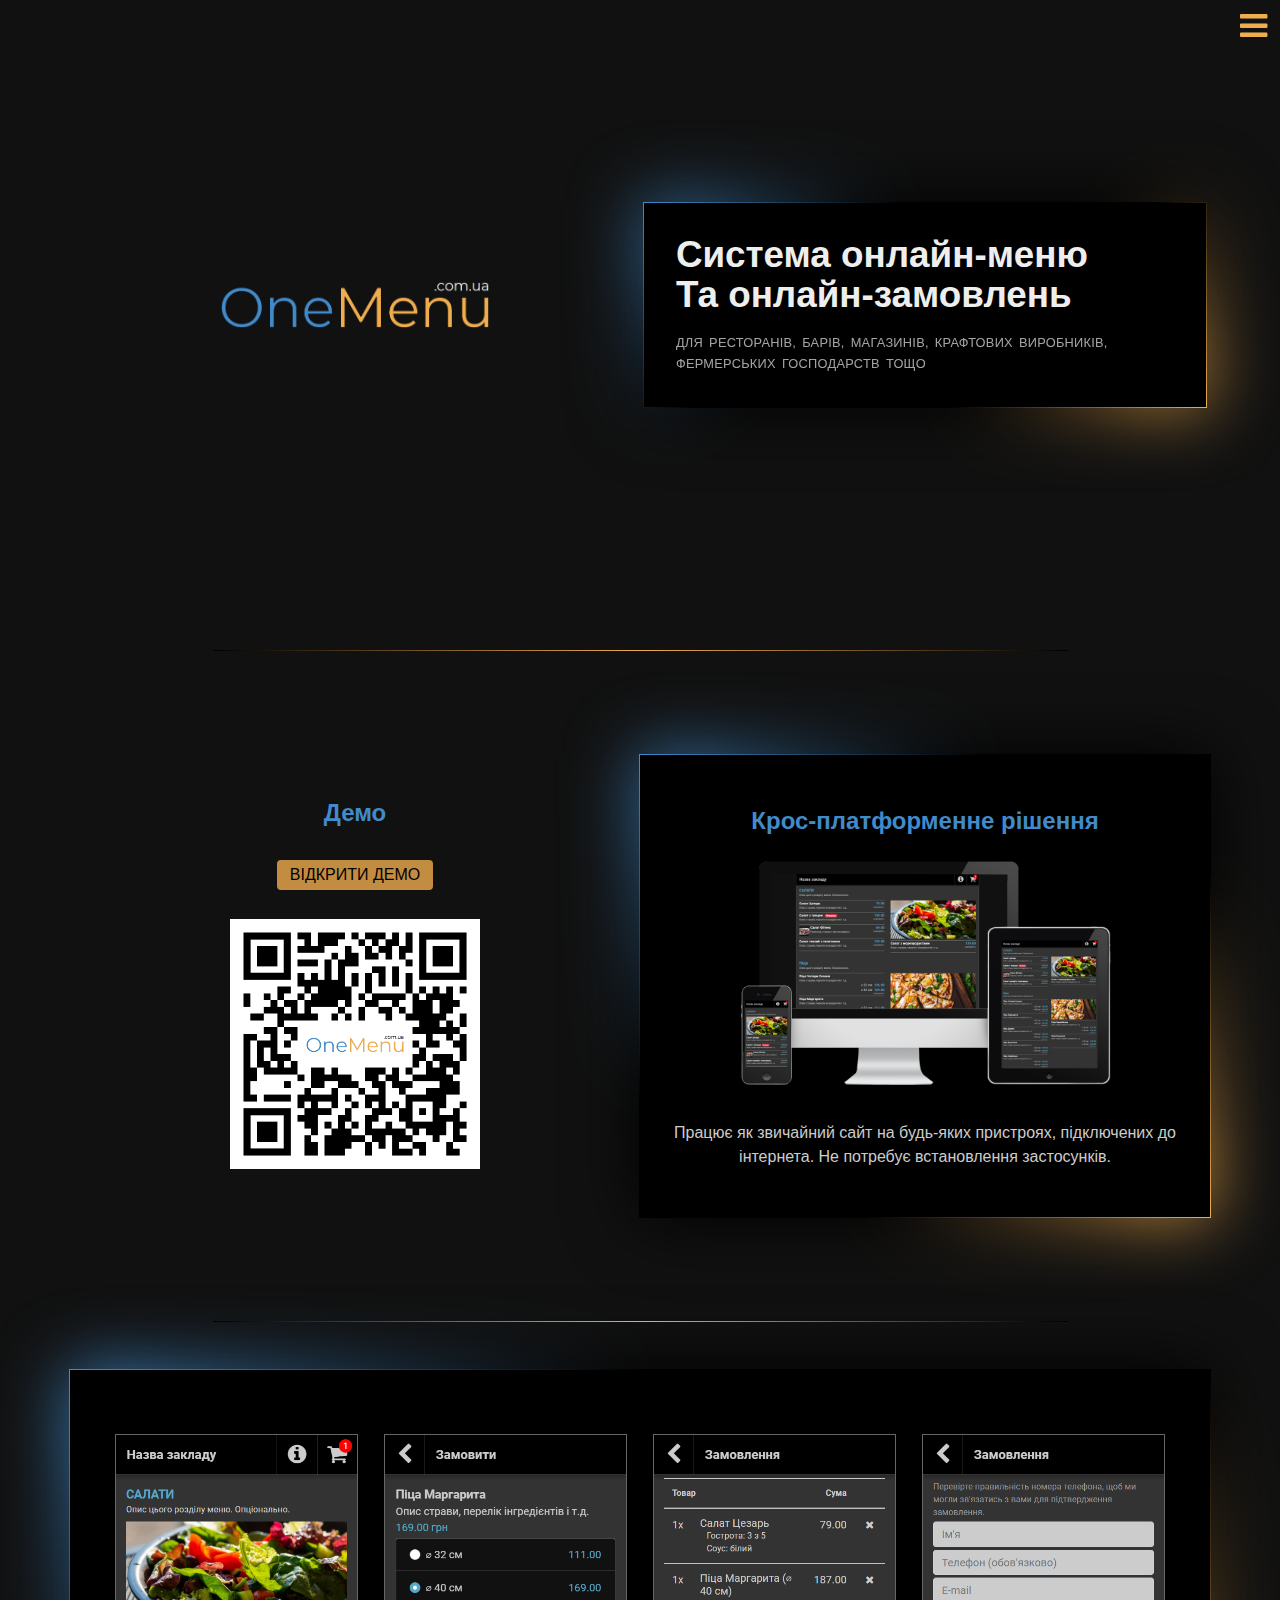
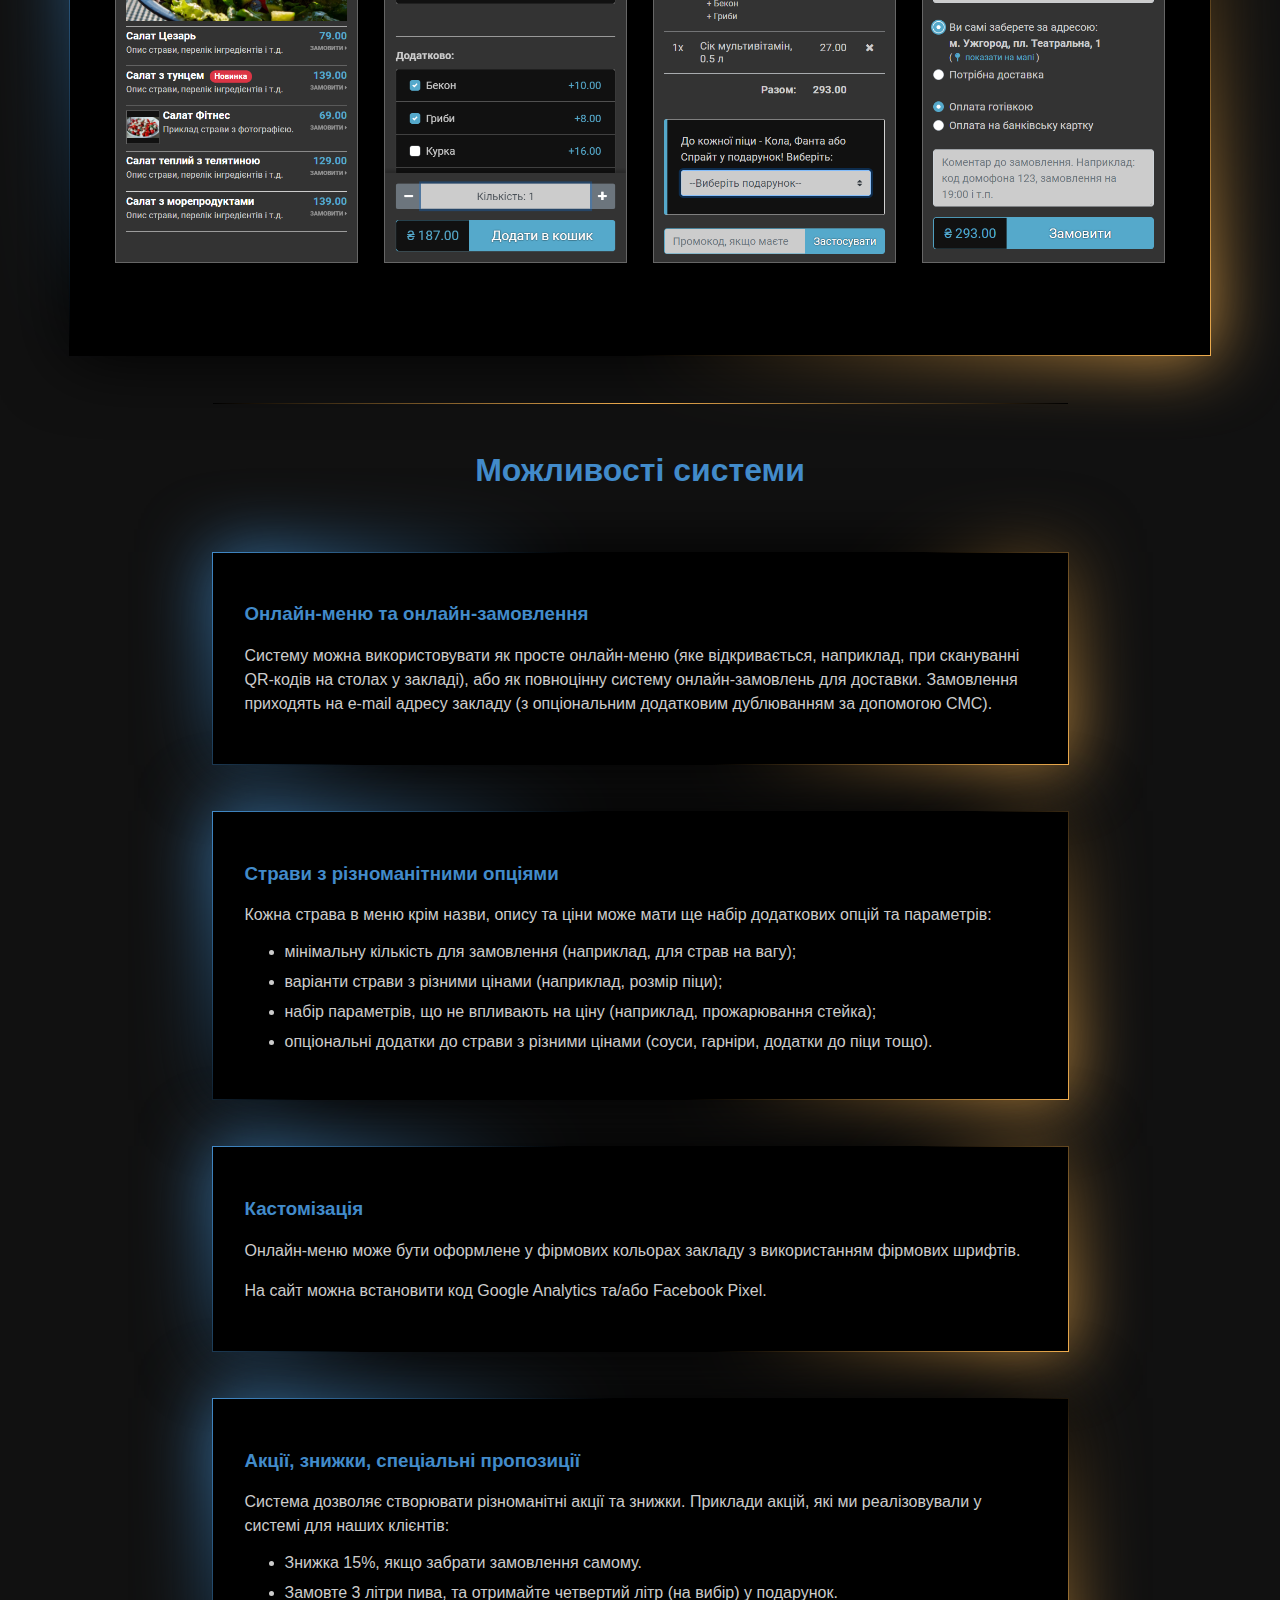
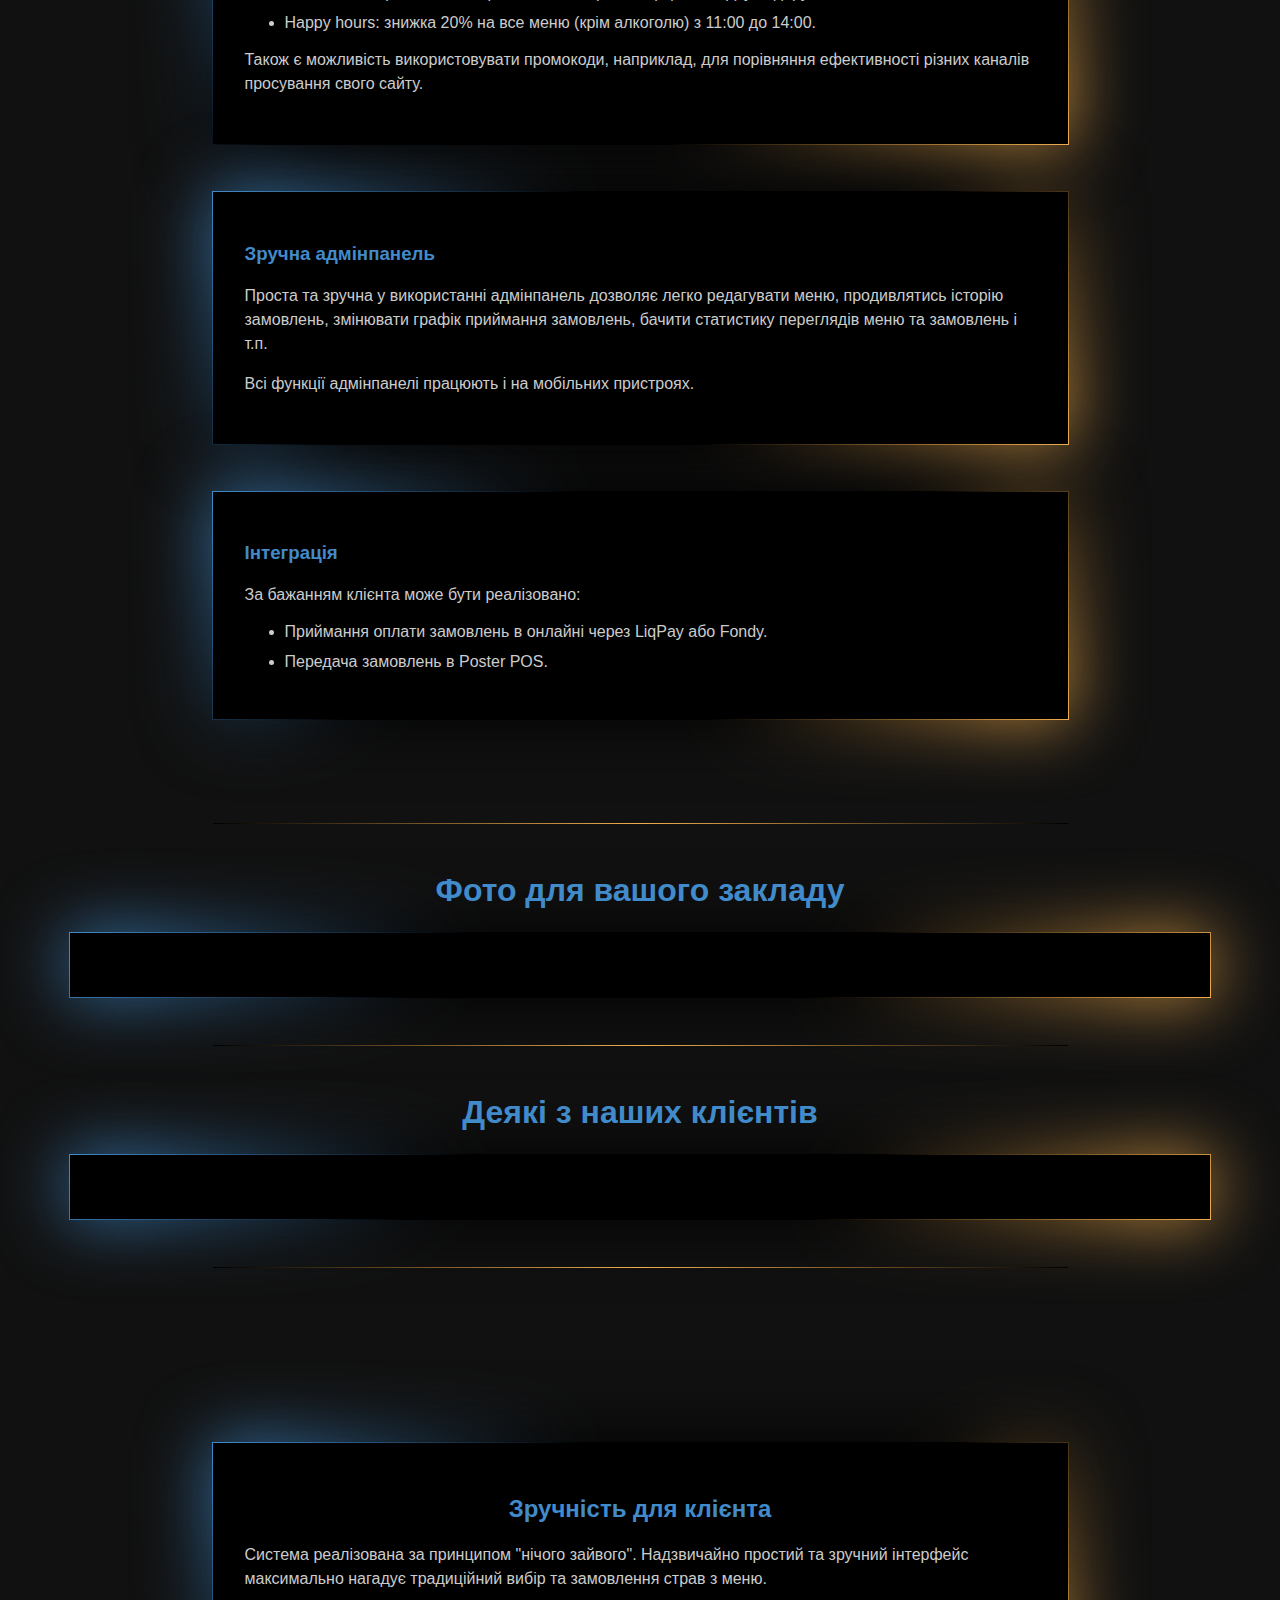
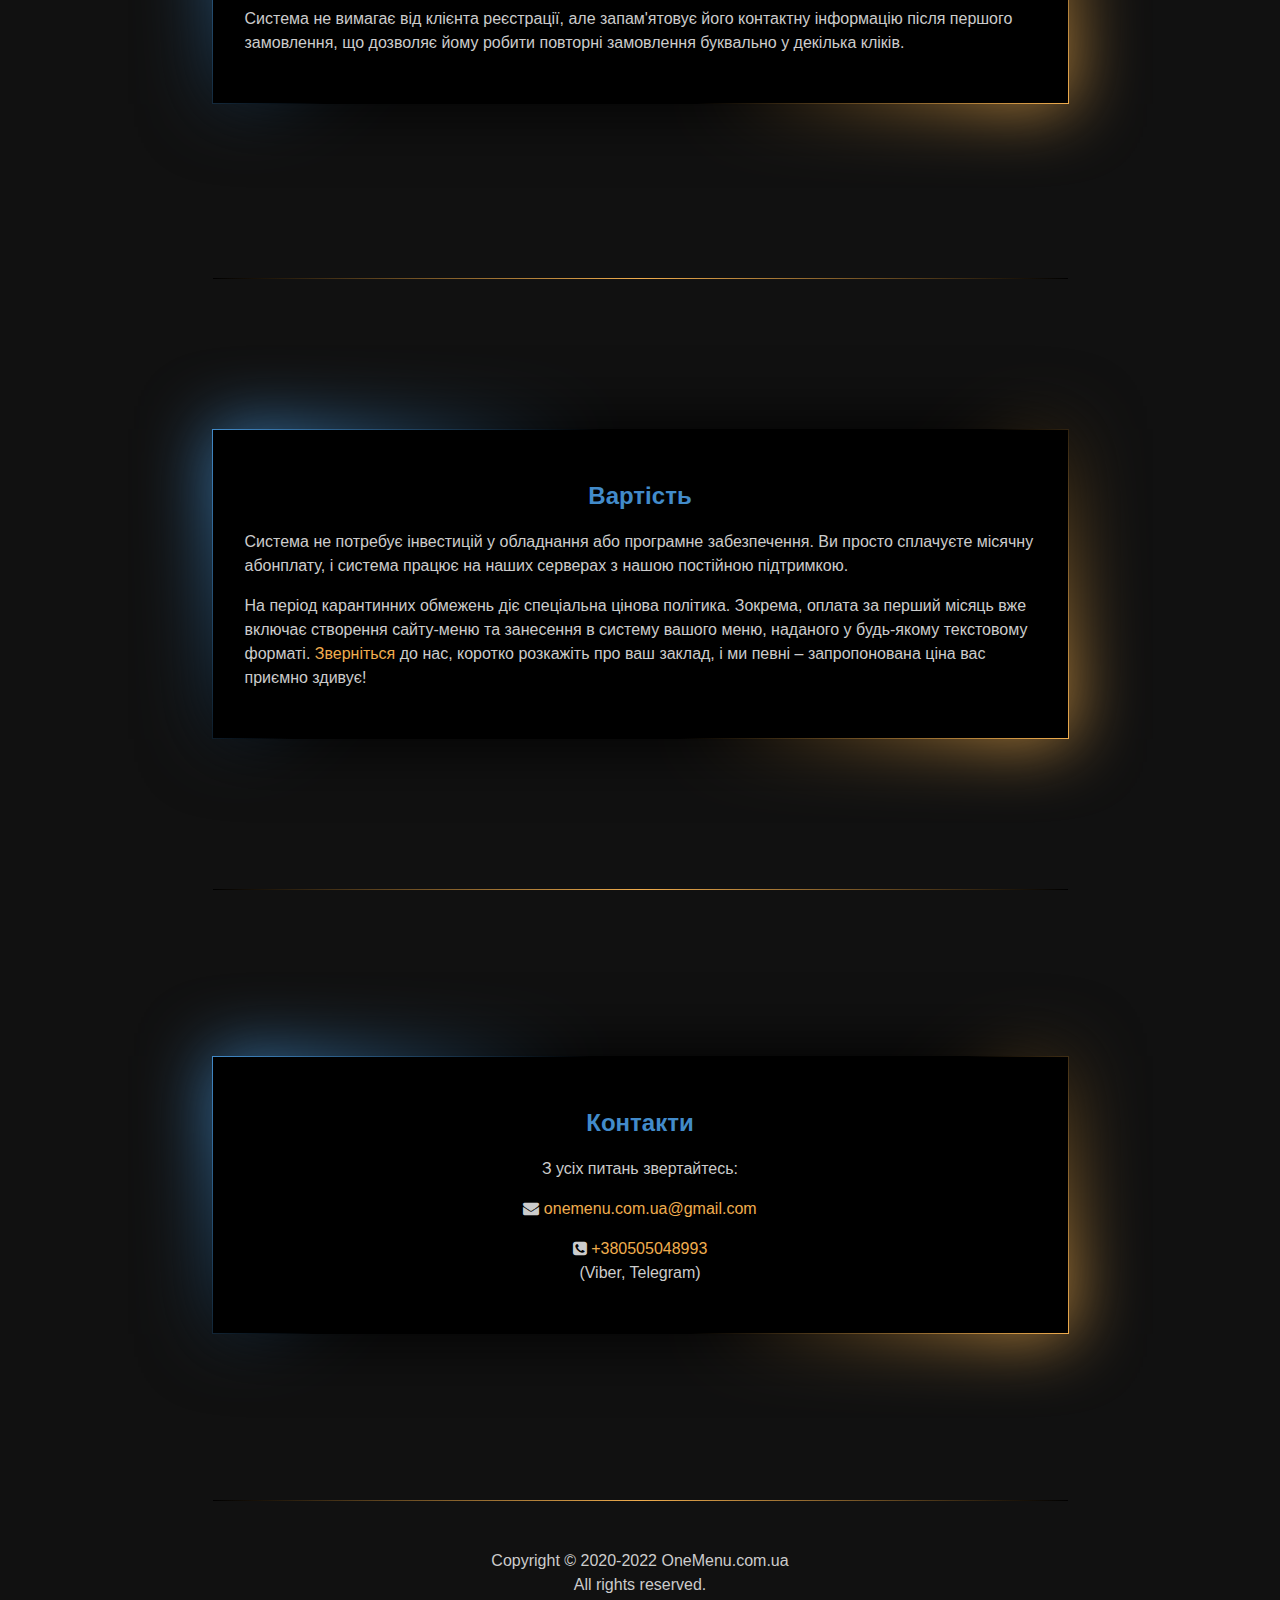
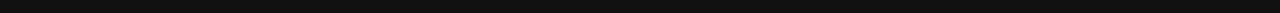
==== commit d3875791: "Changes to be committed: 	modified:   index.html 	modified:   index.js 	modified:   styles/index.css" ====
--- a/index.html
+++ b/index.html
@@ -7,27 +7,41 @@
     <title>OneMenu - Система онлайн-меню та онлайн-замовлень</title>
     <link rel="stylesheet" href="styles/index.css">
     <link rel="stylesheet" href="styles/font-awesome-4.7.0/css/font-awesome.min.css">
-    <!-- <script type="text/javascript" src="index.js"></script> -->
+    <script type="text/javascript" src="index.js"></script>
     <meta name="description" content="Система онлайн-меню, онлайн-замовлень та доставки для ресторанів, кафе, магазинів, фермерських господарств і т.п.">
 </head>
 <body>
     <div id="menu" class="menu">
-        <a class="menu-open" href="#menu">
+        <div class="menu-open" onclick="menuOpen()">
             <i class="fa fa-2x fa-fw fa-bars"></i>
-        </a>
-        <a class="menu-close" href="javascript:history.go(-1)">
-            <i class="fa fa-2x fa-fw fa-close"></i>
-        </a>
+        </div>
         <div class="menu-content">
-            <div class="div-conteiner-row div-center">
-                <a href="demo.html" target="_blank">Демо</a>
-                <a href="#feature">Можливості системи</a>
-                <a href="#photo">Фото</a>
-                <a href="#clients">Клієнти</a>
-                <a href="#convinience">Зручність</a>
-                <a href="#pricing">Вартість</a>
-                <a href="#contacts">Контакти</a>
-            </div>
+            <div class="menu-open" href="" onclick="menuOpen()">
+                <i class="fa fa-2x fa-fw fa-close"></i>
+            </div>
+            <ul class="div-conteiner-row div-center">
+                <li>
+                    <a href="demo.html" onclick="menuOpen()">Демо</a>
+                </li>
+                <li>
+                    <a href="#feature" onclick="menuOpen()">Можливості системи</a>
+                </li>
+                <li>
+                    <a href="#photo" onclick="menuOpen()">Фото</a>
+                </li>
+                <li>
+                    <a href="#clients" onclick="menuOpen()">Клієнти</a>
+                </li>
+                <li>
+                    <a href="#convinience" onclick="menuOpen()">Зручність</a>
+                </li>
+                <li>
+                    <a href="#pricing" onclick="menuOpen()">Вартість</a>
+                </li>
+                <li>
+                    <a href="#contacts" onclick="menuOpen()">Контакти</a>
+                </li>
+            </ul>
         </div>
     </div>
 
@@ -219,7 +233,7 @@
                 <div class="div-conteiner-row div-left">
                     <h2 class="div-center">Вартість</h2>
                     <p>
-                        ССистема не потребує інвестицій у обладнання або програмне забезпечення. 
+                        Система не потребує інвестицій у обладнання або програмне забезпечення. 
                         Ви просто сплачуєте місячну абонплату, і система працює на наших серверах 
                         з нашою постійною підтримкою.
                     </p>
--- a/styles/index.css
+++ b/styles/index.css
@@ -5,6 +5,7 @@
     font-family: "Roboto", sans-serif;
     font-weight: 300;
     font-size: 16px;
+    scroll-behavior: smooth;
 }
 
 h1, h2, h3 {
@@ -48,25 +49,53 @@
 
 
 
-.menu {
+.menu-open, .menu-open:hover, .menu-open:active,
+ .menu-open:focus, .menu-open:visited {
     position: fixed;
-    top: 0rem;
-    right: 0rem;
+    top: 0.3rem;
+    right: 0.3rem;
     width: 2.7rem;
     height: 2.7rem;
+    padding: 0.3rem 0.05rem;
     border-radius: 4px;
-    z-index: 1000;
-}
-.menu .menu-open .menu-close {
-    width: 2.7rem;
-    height: 2.7rem;
-    position: absolute;
-    padding: 0.3rem 0.05rem;
-    background: rgba(17,17,17,0.9);
-    top: 0.3rem;
-    right: 0.3rem;
-    z-index: 1001;
-}
+    z-index: 1;
+    color: #f0ad4e;
+    text-decoration: none;
+    cursor: pointer;
+}
+.menu-content {
+    top: 0;
+    left: 0;
+    right: 0;
+    bottom: 0;
+    position: fixed;
+    background: #111;
+    display: flex;
+    justify-content: center;
+    align-items: center;
+    width: 100%;
+    height: 100%;
+    overflow-y: auto;
+    z-index: 1;
+    transform: scale(0);
+    transition: 0.5s;
+    scroll-behavior: smooth;
+}
+.menu-content.active {
+    transform: scale(1);
+}
+.menu-content ul {
+    position: relative;
+    width: auto;
+}
+.menu-content ul li {
+    display: block;
+    padding: 0.4em 0.8em;
+    font-weight: 700;
+    margin: 1rem 0;
+    text-transform: uppercase;
+}
+
 
 
 
@@ -155,11 +184,9 @@
     align-items: center;
 }
 @media (max-width: 991px) {
-    .div-conteiner:not(.q-div-row) {
-        -webkit-box-orient: vertical;
-        -webkit-box-direction: normal;
-        -ms-flex-direction: column;
+    .div-conteiner:not(.div-conteiner-row) {
         flex-direction: column;
+        width: 100%;
         }
 }
 
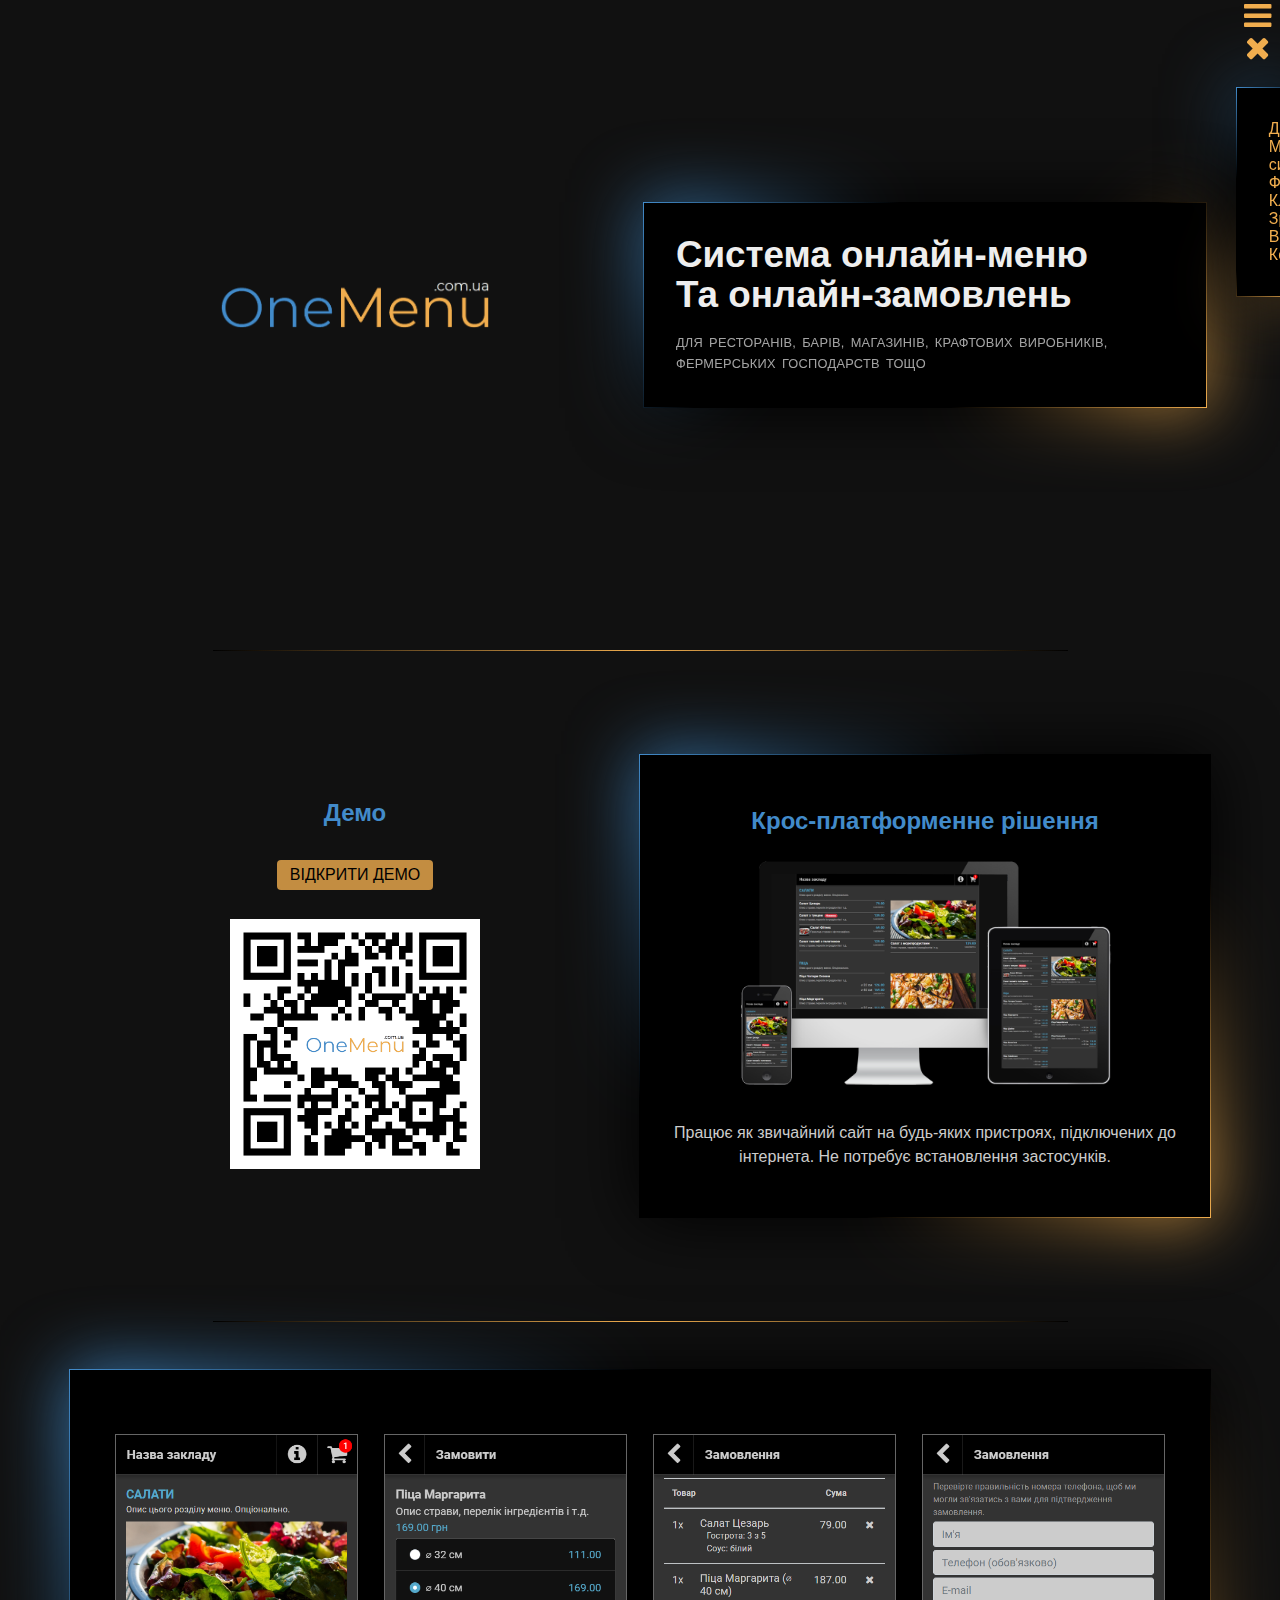
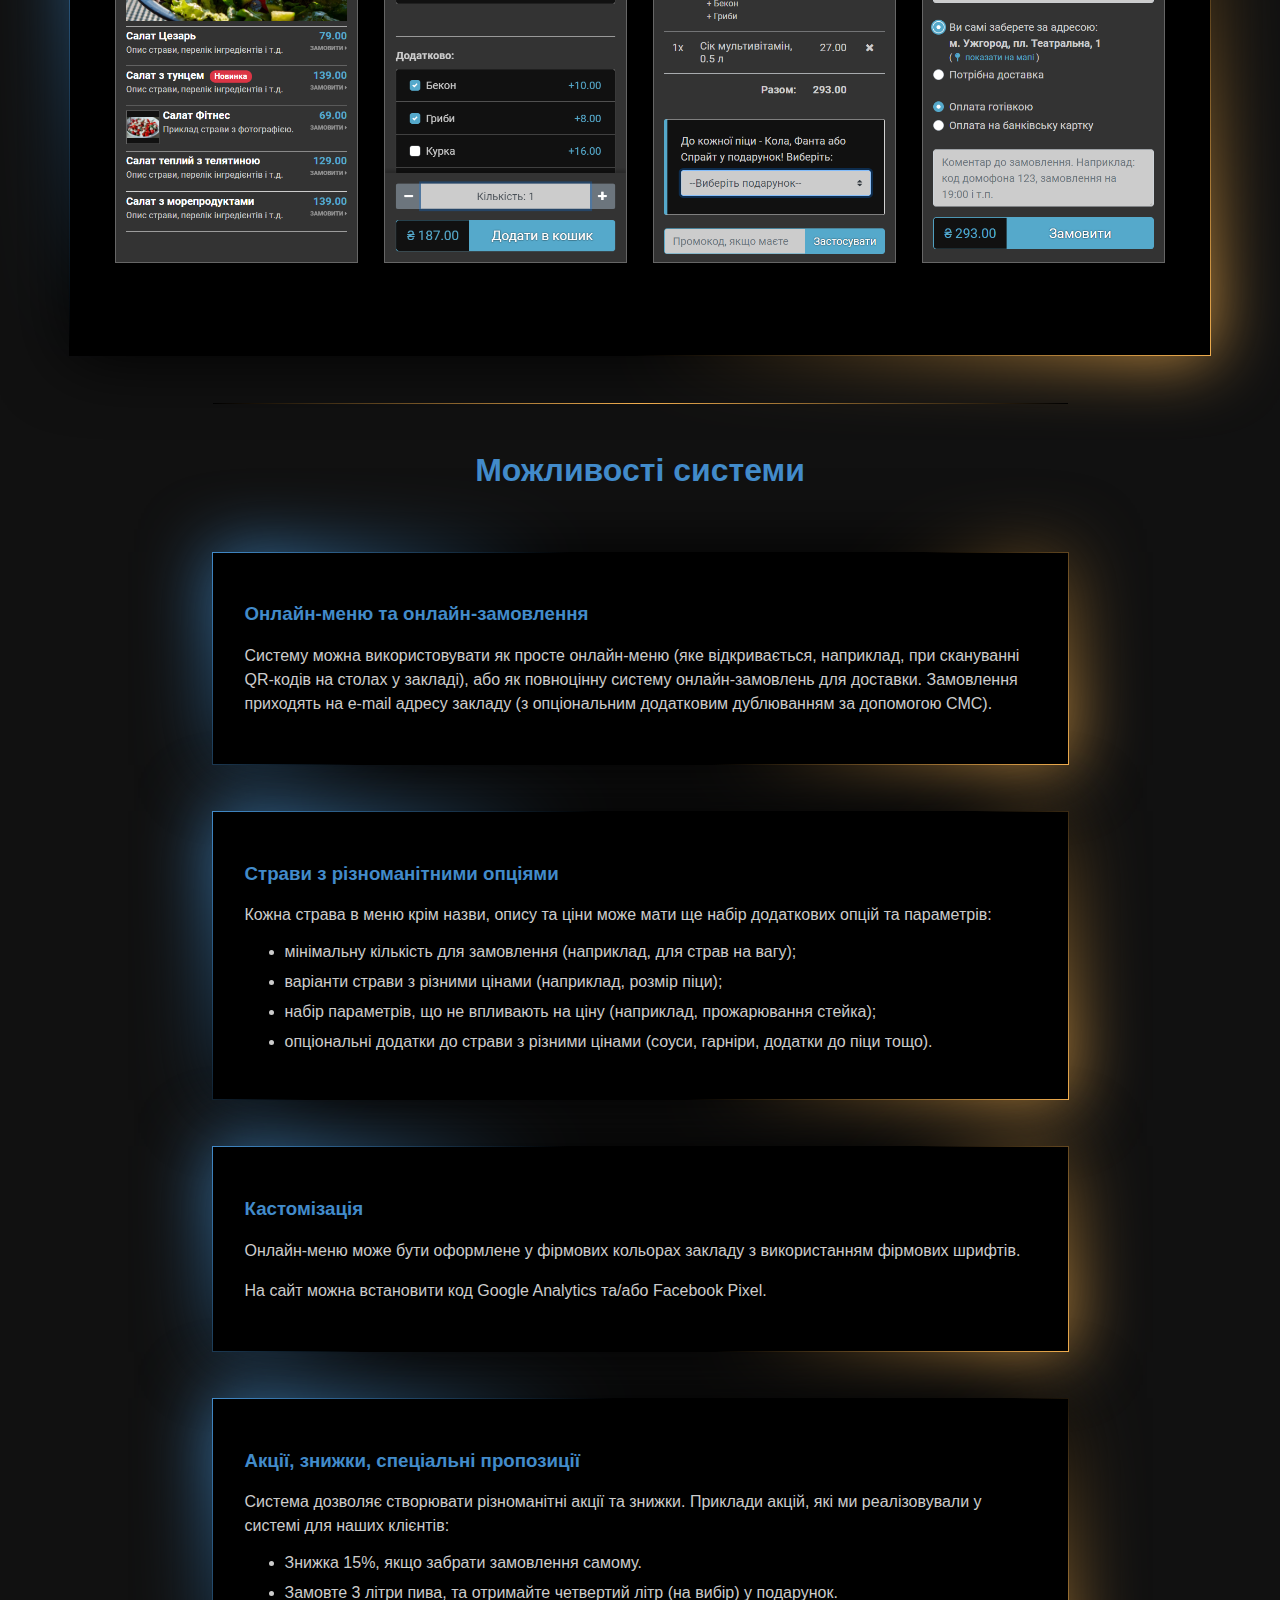
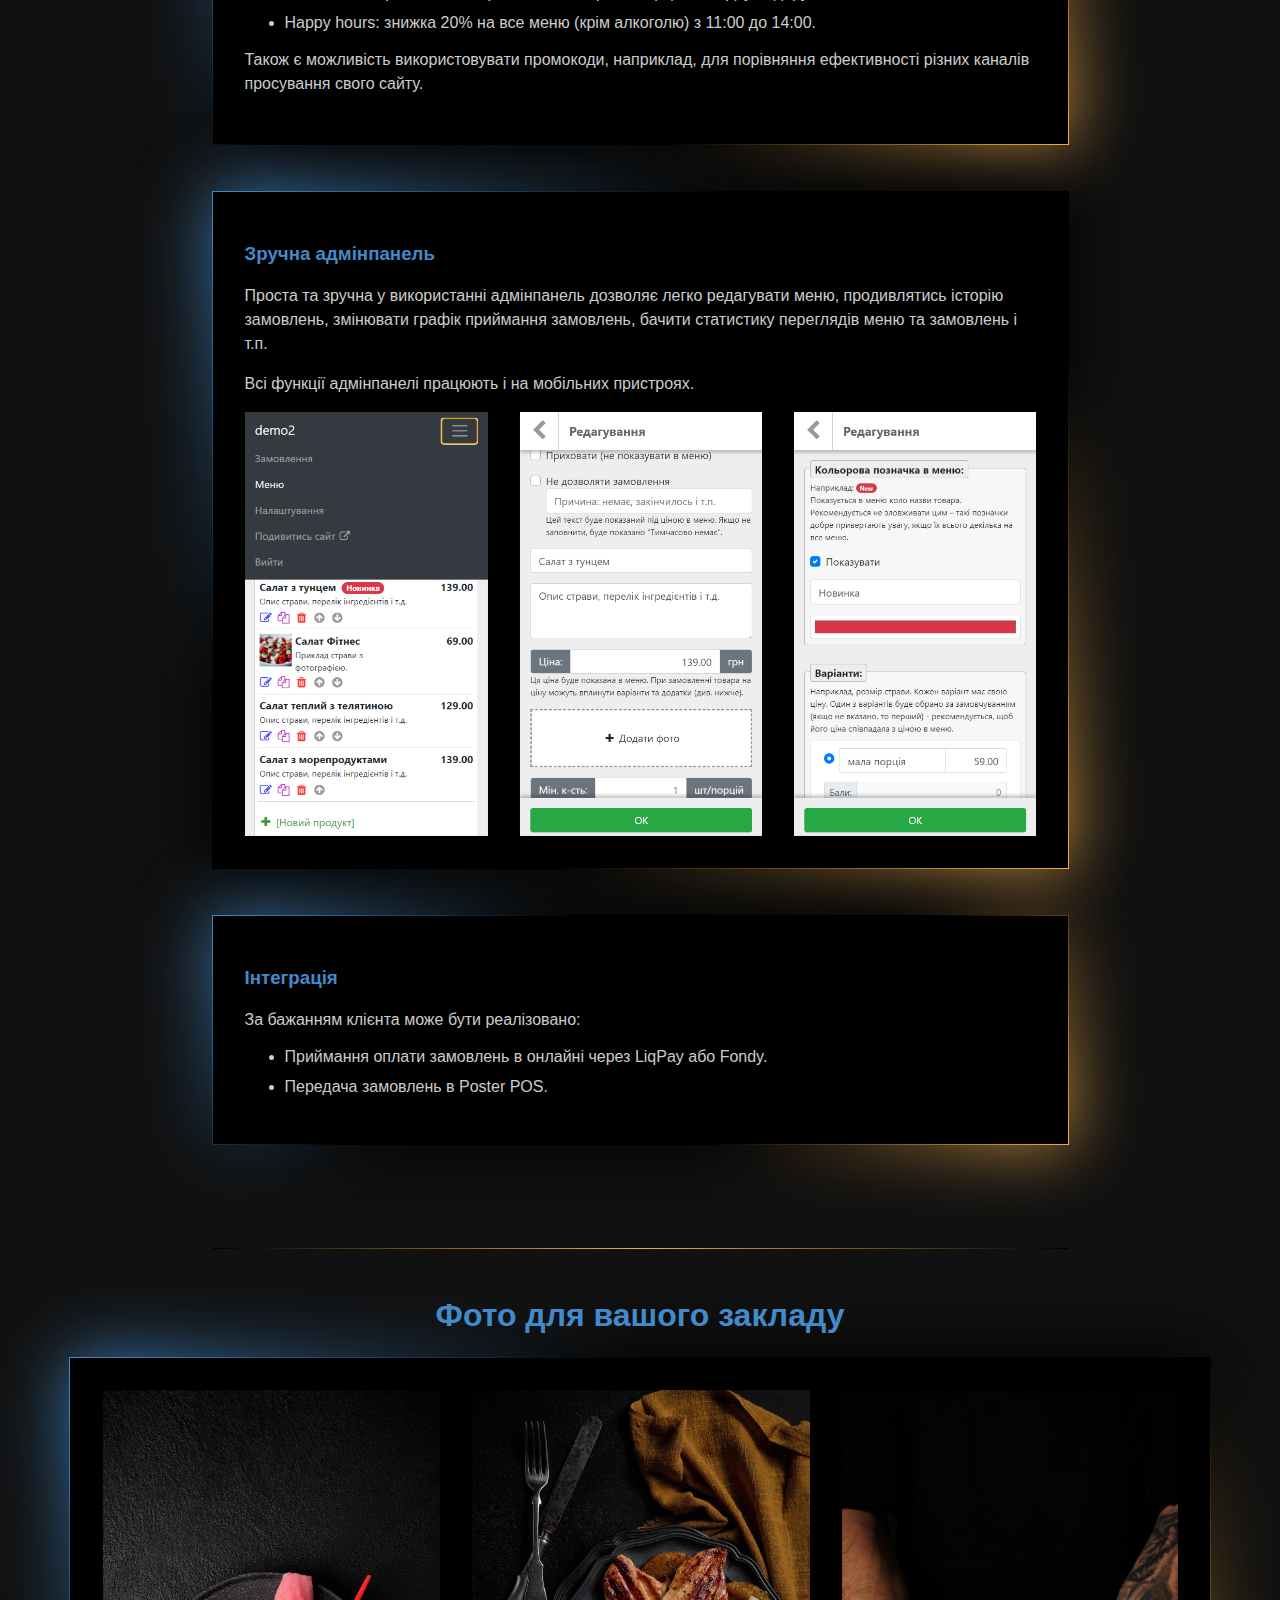
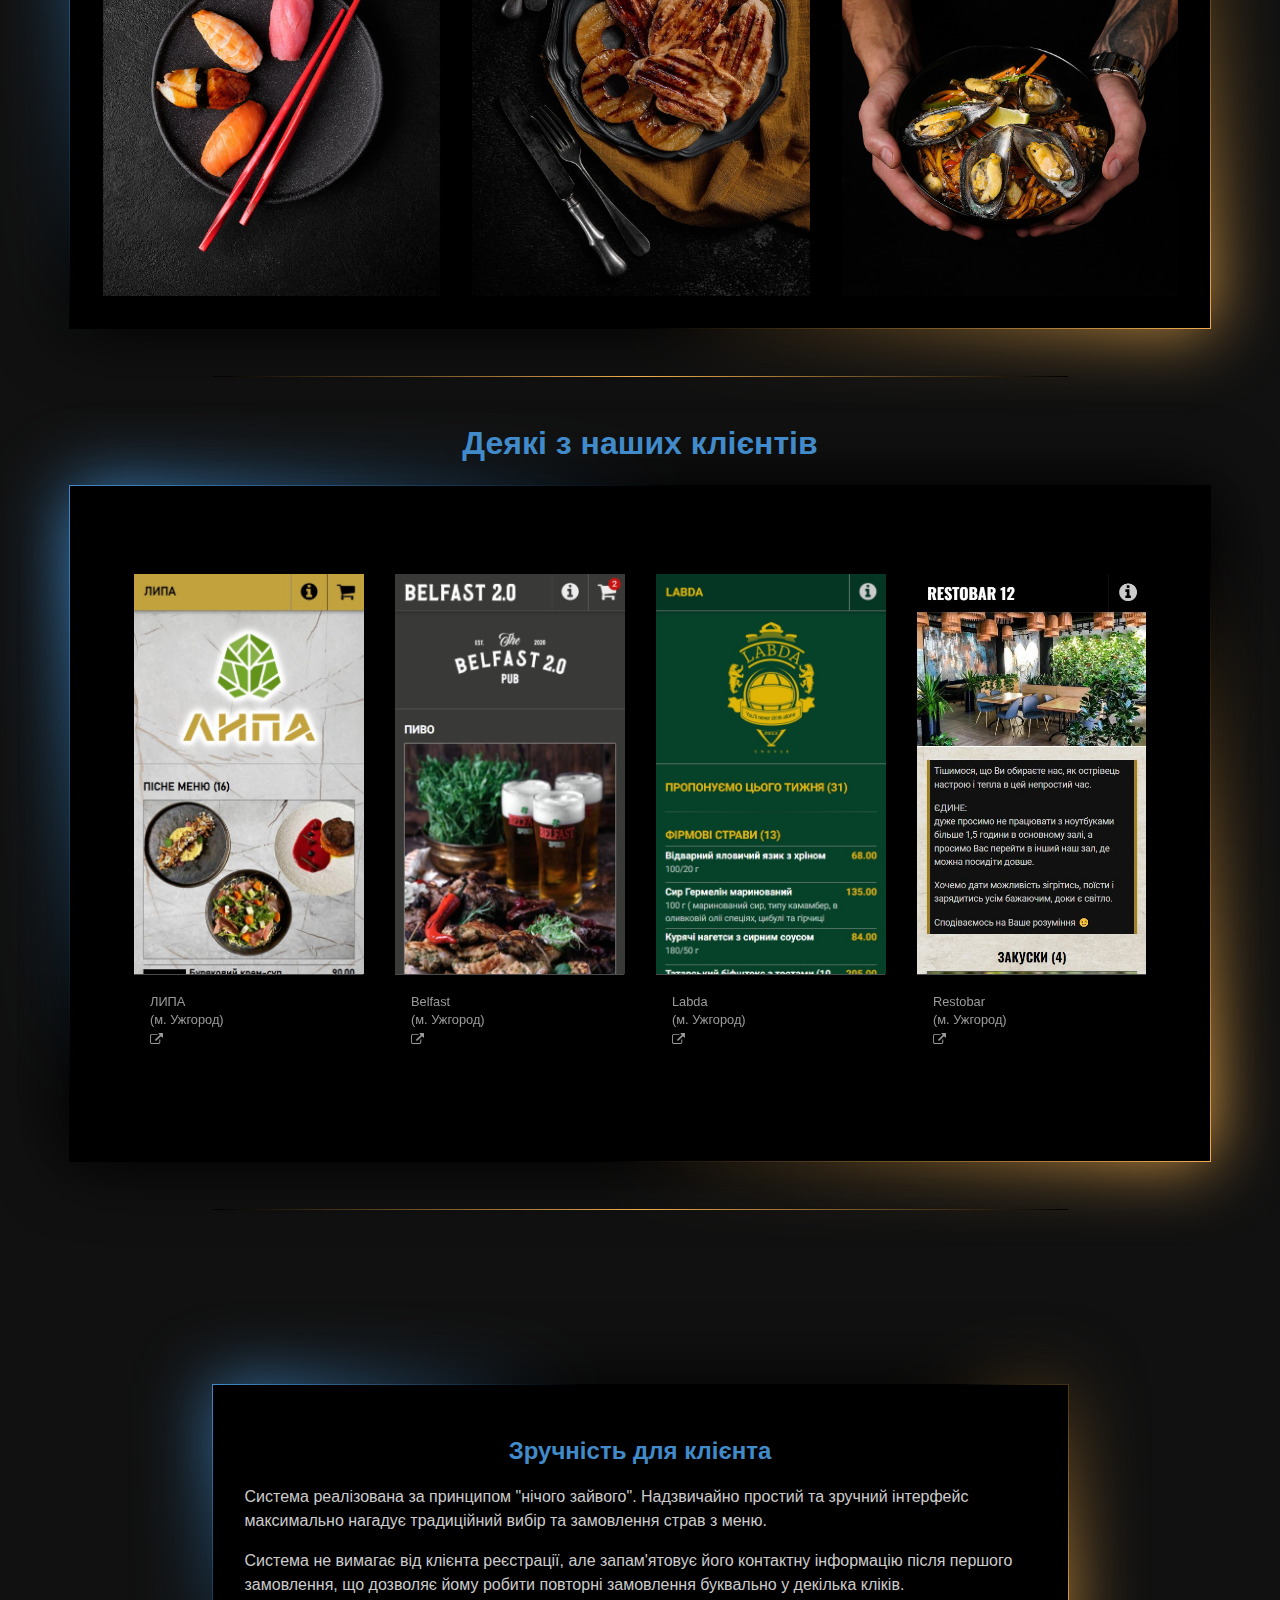
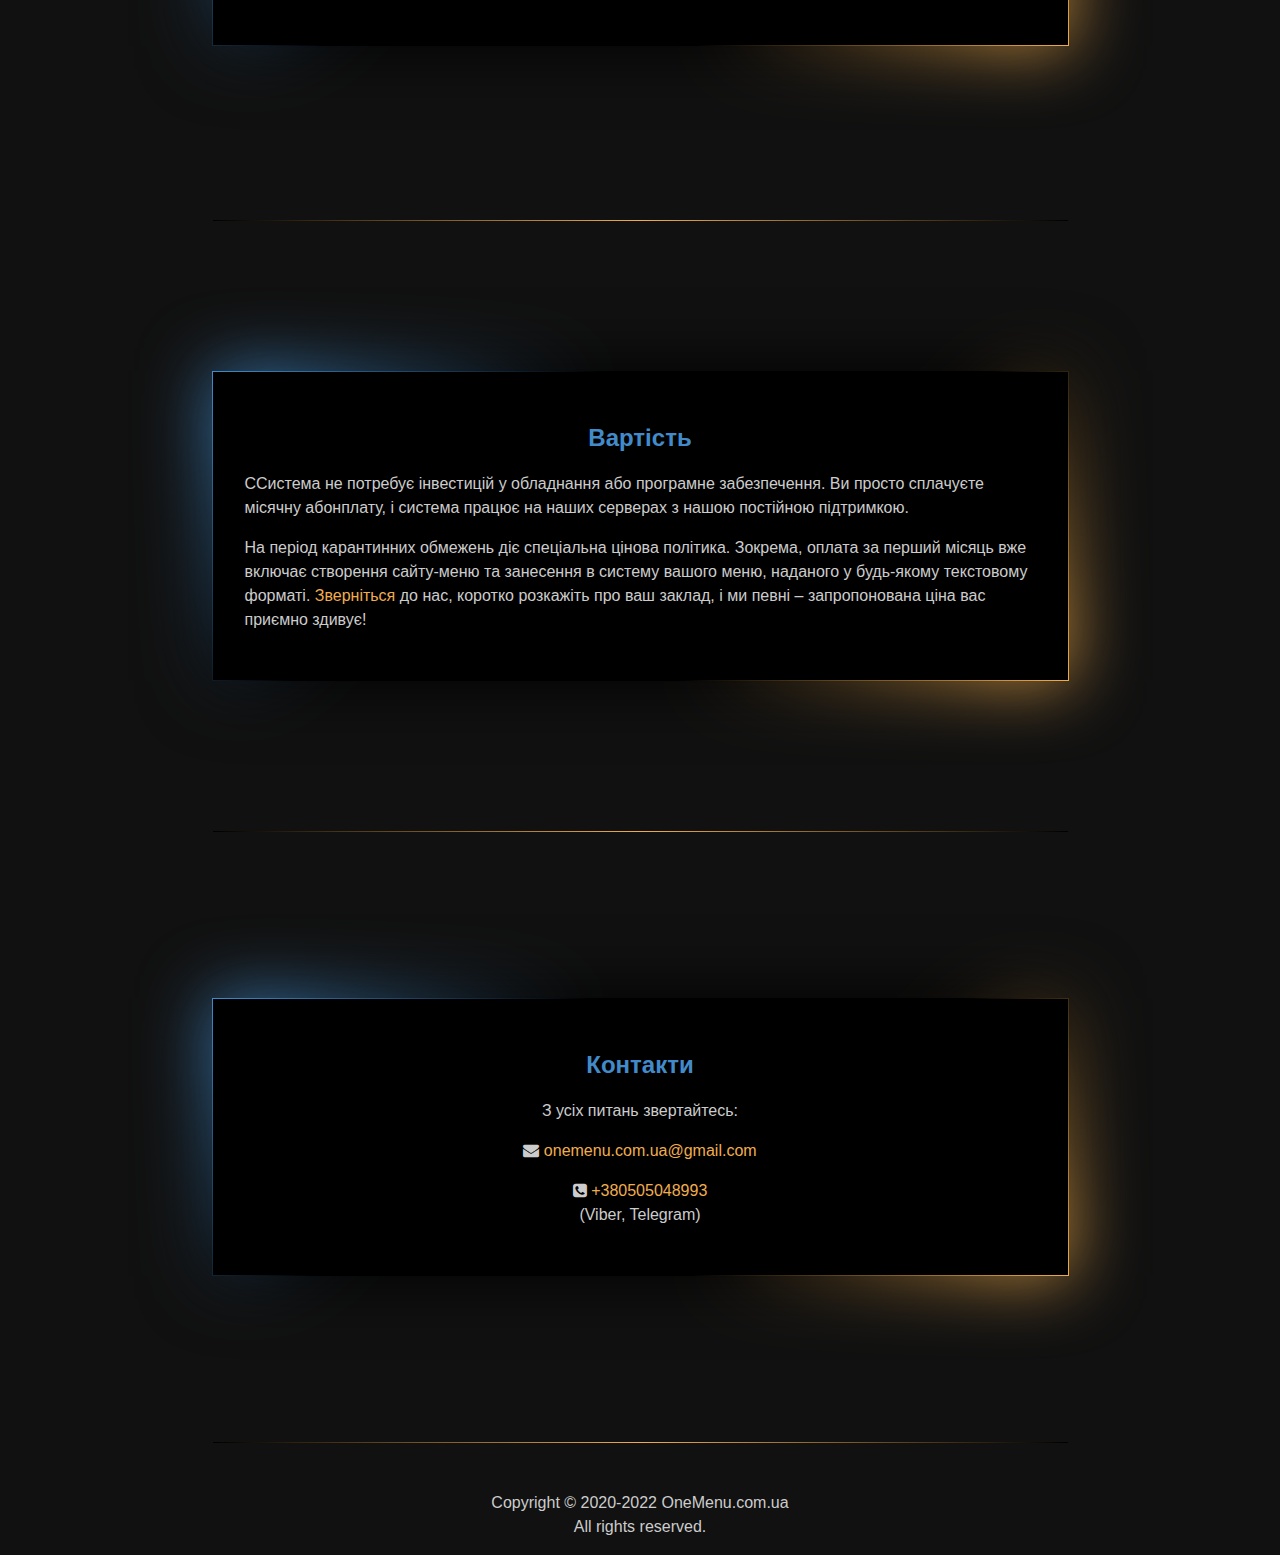
==== commit 6cc4cb06: "add carousel" ====
--- a/index.html
+++ b/index.html
@@ -7,41 +7,28 @@
     <title>OneMenu - Система онлайн-меню та онлайн-замовлень</title>
     <link rel="stylesheet" href="styles/index.css">
     <link rel="stylesheet" href="styles/font-awesome-4.7.0/css/font-awesome.min.css">
-    <script type="text/javascript" src="index.js"></script>
+    <link rel="stylesheet" href="styles/owlcarousel/owl.carousel.min.css">
+    <link rel="stylesheet" href="styles/owlcarousel/owl.theme.default.min.css">
     <meta name="description" content="Система онлайн-меню, онлайн-замовлень та доставки для ресторанів, кафе, магазинів, фермерських господарств і т.п.">
 </head>
 <body>
     <div id="menu" class="menu">
-        <div class="menu-open" onclick="menuOpen()">
+        <a class="menu-open" href="#menu">
             <i class="fa fa-2x fa-fw fa-bars"></i>
-        </div>
+        </a>
+        <a class="menu-close" href="javascript:history.go(-1)">
+            <i class="fa fa-2x fa-fw fa-close"></i>
+        </a>
         <div class="menu-content">
-            <div class="menu-open" href="" onclick="menuOpen()">
-                <i class="fa fa-2x fa-fw fa-close"></i>
-            </div>
-            <ul class="div-conteiner-row div-center">
-                <li>
-                    <a href="demo.html" onclick="menuOpen()">Демо</a>
-                </li>
-                <li>
-                    <a href="#feature" onclick="menuOpen()">Можливості системи</a>
-                </li>
-                <li>
-                    <a href="#photo" onclick="menuOpen()">Фото</a>
-                </li>
-                <li>
-                    <a href="#clients" onclick="menuOpen()">Клієнти</a>
-                </li>
-                <li>
-                    <a href="#convinience" onclick="menuOpen()">Зручність</a>
-                </li>
-                <li>
-                    <a href="#pricing" onclick="menuOpen()">Вартість</a>
-                </li>
-                <li>
-                    <a href="#contacts" onclick="menuOpen()">Контакти</a>
-                </li>
-            </ul>
+            <div class="div-conteiner-row div-center">
+                <a href="demo.html" target="_blank">Демо</a>
+                <a href="#feature">Можливості системи</a>
+                <a href="#photo">Фото</a>
+                <a href="#clients">Клієнти</a>
+                <a href="#convinience">Зручність</a>
+                <a href="#pricing">Вартість</a>
+                <a href="#contacts">Контакти</a>
+            </div>
         </div>
     </div>
 
@@ -119,7 +106,7 @@
         <a name="feature"></a>
         <h1 class="div-center">Можливості системи</h1>
         <div class="div-conteiner" style="width: 75%; margin: auto;">
-            <div class="div-column">
+            <div class="div-column" style="width: 100%;">
                 <div class="div-conteiner-row div-left">
                     <h3>Онлайн-меню та онлайн-замовлення</h3>
                     <p>           
@@ -176,7 +163,14 @@
                         Всі функції адмінпанелі працюють і на мобільних пристроях.
                     </p>
 
-                    <!-- Тут слайдер -->
+                    <div class="owl-one owl-carousel owl-theme">
+                        <div><img src="img/admin-01.png" alt=""></div>
+                        <div><img src="img/admin-02.png" alt=""></div>
+                        <div><img src="img/admin-03.png" alt=""></div>
+                        <div><img src="img/admin-04.png" alt=""></div>
+                        <div><img src="img/admin-05.png" alt=""></div>
+                        <div><img src="img/admin-06.png" alt=""></div>
+                    </div>
                     
                 </div>
                 <div class="div-conteiner-row div-left">
@@ -196,14 +190,234 @@
         <a name="photo"></a>
         <h1 class="div-center">Фото для вашого закладу</h1>
         <div class="div-conteiner-row">
-            <!-- Тут слайдер -->
+            <div class="owl-one owl-carousel owl-theme">
+                <div><img src="img/zaklad1.jpg" alt=""></div>
+                <div><img src="img/zaklad2.jpg" alt=""></div>
+                <div><img src="img/zaklad3.jpg" alt=""></div>
+                <div><img src="img/zaklad4.jpg" alt=""></div>
+                <div><img src="img/zaklad5.jpg" alt=""></div>
+                <div><img src="img/zaklad6.jpeg" alt=""></div>
+            </div>
         </div>
 
         <hr>
         <a name="clients"></a>
         <h1 class="div-center">Деякі з наших клієнтів</h1>
         <div class="div-conteiner-row">
-            <!-- Тут слайдер -->
+            <div class="div-conteiner-row">
+                <div class="owl-two owl-carousel">
+                    <div>
+                        <div class="long-scroll-img">
+                            <img src="img/menu-zaklad-2.jpg" alt="">
+                        </div>
+                        <div class="owl-two-footer">
+                            <span>
+                                <b>ЛИПА</b>
+                                
+                                <br />(м. Ужгород)
+                                
+                              </span>
+                              
+                              <i class="fa fa-external-link"></i>
+                        </div>
+                    </div>
+                    <div>
+                        <div class="long-scroll-img">
+                            <img src="img/menu-zaklad-3.jpg" alt="">
+                        </div>
+                        <div class="owl-two-footer">
+                            <span>
+                                <b>Belfast</b>
+                                
+                                <br />(м. Ужгород)
+                                
+                              </span>
+                              
+                              <i class="fa fa-external-link"></i>
+                        </div>
+                    </div>
+                    <div>
+                        <div class="long-scroll-img">
+                            <img src="img/menu-zaklad-4.jpg" alt="">
+                        </div>
+                        <div class="owl-two-footer">
+                            <span>
+                                <b>Labda</b>
+                                
+                                <br />(м. Ужгород)
+                                
+                              </span>
+                              
+                              <i class="fa fa-external-link"></i>
+                        </div>
+                    </div>
+                    <div>
+                        <div class="long-scroll-img">
+                            <img src="img/menu-zaklad-5.jpg" alt="">
+                        </div>
+                        <div class="owl-two-footer">
+                            <span>
+                                <b>Restobar</b>
+                                
+                                <br />(м. Ужгород)
+                                
+                              </span>
+                              
+                              <i class="fa fa-external-link"></i>
+                        </div>
+                    </div>
+                    <div>
+                        <div class="long-scroll-img">
+                            <img src="img/menu-zaklad-6.jpg" alt="">
+                        </div>
+                        <div class="owl-two-footer">
+                            <span>
+                                <b>Forsage</b>
+                                
+                                <br />(м. Ужгород)
+                                
+                              </span>
+                              
+                              <i class="fa fa-external-link"></i>
+                        </div>
+                    </div>
+                    <div>
+                        <div class="long-scroll-img">
+                            <img src="img/menu-zaklad-7.jpg" alt="">
+                        </div>
+                        <div class="owl-two-footer">
+                            <span>
+                                <b>Перечинська мануфактура</b>
+                                
+                                <br />(м. Перечин)
+                                
+                              </span>
+                              
+                              <i class="fa fa-external-link"></i>
+                        </div>
+                    </div>
+                    <div>
+                        <div class="long-scroll-img">
+                            <img src="img/menu-zaklad-8.jpg" alt="">
+                        </div>
+                        <div class="owl-two-footer">
+                            <span>
+                                <b>Chef</b>
+                                
+                                <br />(м. Ужгород)
+                                
+                              </span>
+                              
+                              <i class="fa fa-external-link"></i>
+                        </div>
+                    </div>
+                    <div>
+                        <div class="long-scroll-img">
+                            <img src="img/menu-zaklad-9.jpg" alt="">
+                        </div>
+                        <div class="owl-two-footer">
+                            <span>
+                                <b>Затишок</b>
+                                
+                                <br />(м. Ужгород)
+                                
+                              </span>
+                              
+                              <i class="fa fa-external-link"></i>
+                        </div>
+                    </div>
+                    <div>
+                        <div class="long-scroll-img">
+                            <img src="img/menu-zaklad-10.jpg" alt="">
+                        </div>
+                        <div class="owl-two-footer">
+                            <span>
+                                <b>Paradiso</b>
+                                
+                                <br />(м. Мукачево)
+                                
+                              </span>
+                              
+                              <i class="fa fa-external-link"></i>
+                        </div>
+                    </div>
+                    <div>
+                        <div class="long-scroll-img">
+                            <img src="img/menu-zaklad-11.jpg" alt="">
+                        </div>
+                        <div class="owl-two-footer">
+                            <span>
+                                <b>Lab Pub</b>
+                                
+                                <br />(м. Ужгород)
+                                
+                              </span>
+                              
+                              <i class="fa fa-external-link"></i>
+                        </div>
+                    </div>
+                    <div>
+                        <div class="long-scroll-img">
+                            <img src="img/menu-zaklad-12.jpg" alt="">
+                        </div>
+                        <div class="owl-two-footer">
+                            <span>
+                                <b>Grant</b>
+                                
+                                <br />(м. Ужгород)
+                                
+                              </span>
+                              
+                              <i class="fa fa-external-link"></i>
+                        </div>
+                    </div>
+                    <div>
+                        <div class="long-scroll-img">
+                            <img src="img/menu-zaklad-13.jpg" alt="">
+                        </div>
+                        <div class="owl-two-footer">
+                            <span>
+                                <b>Gorilla Food</b>
+                                
+                                <br />(м. Ужгород)
+                                
+                              </span>
+                              
+                              <i class="fa fa-external-link"></i>
+                        </div>
+                    </div>
+                    <div>
+                        <div class="long-scroll-img">
+                            <img src="img/menu-zaklad-14.jpg" alt="">
+                        </div>
+                        <div class="owl-two-footer">
+                            <span>
+                                <b>Freedom</b>
+                                
+                                <br />(м. Ужгород)
+                                
+                              </span>
+                              
+                              <i class="fa fa-external-link"></i>
+                        </div>
+                    </div>
+                    <div>
+                        <div class="long-scroll-img">
+                            <img src="img/menu-zaklad-15.jpg" alt="">
+                        </div>
+                        <div class="owl-two-footer">
+                            <span>
+                                <b>Dram</b>
+                                
+                                <br />(м. Ужгород)
+                                
+                              </span>
+                              
+                              <i class="fa fa-external-link"></i>
+                        </div>
+                    </div>
+                </div>
+            </div>
         </div>
 
         <hr>
@@ -233,7 +447,7 @@
                 <div class="div-conteiner-row div-left">
                     <h2 class="div-center">Вартість</h2>
                     <p>
-                        Система не потребує інвестицій у обладнання або програмне забезпечення. 
+                        ССистема не потребує інвестицій у обладнання або програмне забезпечення. 
                         Ви просто сплачуєте місячну абонплату, і система працює на наших серверах 
                         з нашою постійною підтримкою.
                     </p>
@@ -282,5 +496,8 @@
             <p></p>
         </div>
     </div>
+<script src="jquery.js"></script>
+<script src="owl.carousel.min.js"></script>
+<script type="text/javascript" src="index.js"></script>
 </body>
 </html>--- a/styles/index.css
+++ b/styles/index.css
@@ -5,7 +5,6 @@
     font-family: "Roboto", sans-serif;
     font-weight: 300;
     font-size: 16px;
-    scroll-behavior: smooth;
 }
 
 h1, h2, h3 {
@@ -49,53 +48,25 @@
 
 
 
-.menu-open, .menu-open:hover, .menu-open:active,
- .menu-open:focus, .menu-open:visited {
+.menu {
     position: fixed;
+    top: 0rem;
+    right: 0rem;
+    width: 2.7rem;
+    height: 2.7rem;
+    border-radius: 4px;
+    z-index: 1000;
+}
+.menu .menu-open .menu-close {
+    width: 2.7rem;
+    height: 2.7rem;
+    position: absolute;
+    padding: 0.3rem 0.05rem;
+    background: rgba(17,17,17,0.9);
     top: 0.3rem;
     right: 0.3rem;
-    width: 2.7rem;
-    height: 2.7rem;
-    padding: 0.3rem 0.05rem;
-    border-radius: 4px;
-    z-index: 1;
-    color: #f0ad4e;
-    text-decoration: none;
-    cursor: pointer;
-}
-.menu-content {
-    top: 0;
-    left: 0;
-    right: 0;
-    bottom: 0;
-    position: fixed;
-    background: #111;
-    display: flex;
-    justify-content: center;
-    align-items: center;
-    width: 100%;
-    height: 100%;
-    overflow-y: auto;
-    z-index: 1;
-    transform: scale(0);
-    transition: 0.5s;
-    scroll-behavior: smooth;
-}
-.menu-content.active {
-    transform: scale(1);
-}
-.menu-content ul {
-    position: relative;
-    width: auto;
-}
-.menu-content ul li {
-    display: block;
-    padding: 0.4em 0.8em;
-    font-weight: 700;
-    margin: 1rem 0;
-    text-transform: uppercase;
-}
-
+    z-index: 1001;
+}
 
 
 
@@ -184,9 +155,11 @@
     align-items: center;
 }
 @media (max-width: 991px) {
-    .div-conteiner:not(.div-conteiner-row) {
+    .div-conteiner:not(.q-div-row) {
+        -webkit-box-orient: vertical;
+        -webkit-box-direction: normal;
+        -ms-flex-direction: column;
         flex-direction: column;
-        width: 100%;
         }
 }
 
@@ -298,3 +271,44 @@
 li {
     margin-bottom: 0.75em;
 }
+.owl-carousel img{
+    height: auto; 
+}
+.long-scroll-img{
+    max-height: 400px;
+    width: 230px;
+    overflow-y: auto;
+    overflow: hidden;
+}
+.long-scroll-img img:hover {
+    object-fit: cover;
+    transform: translateY(calc(-100% + 600px));
+  }
+.long-scroll-img img {
+    transition: 5s ease-in-out;
+  }
+
+.owl-two-footer {
+	position: relative;
+	padding: 1rem 4rem 1rem 1rem;
+	font-size: 0.8rem;
+	line-height: 1.4;
+	opacity: 0.75;
+	-webkit-transition: opacity 350ms ease-out;
+	transition: opacity 350ms ease-out;
+	cursor: pointer;
+	min-height: 91px;
+	/* display: -webkit-box; */
+	/* display: -ms-flexbox; */
+	display: flex;
+	-webkit-box-orient: vertical;
+	-webkit-box-direction: normal;
+	-ms-flex-direction: column;
+	flex-direction: column;
+	-ms-flex-pack: distribute;
+	justify-content: space-around;
+	-webkit-box-align: start;
+	-ms-flex-align: start;
+	align-items: start;
+	border-top: 1px solid #666;
+}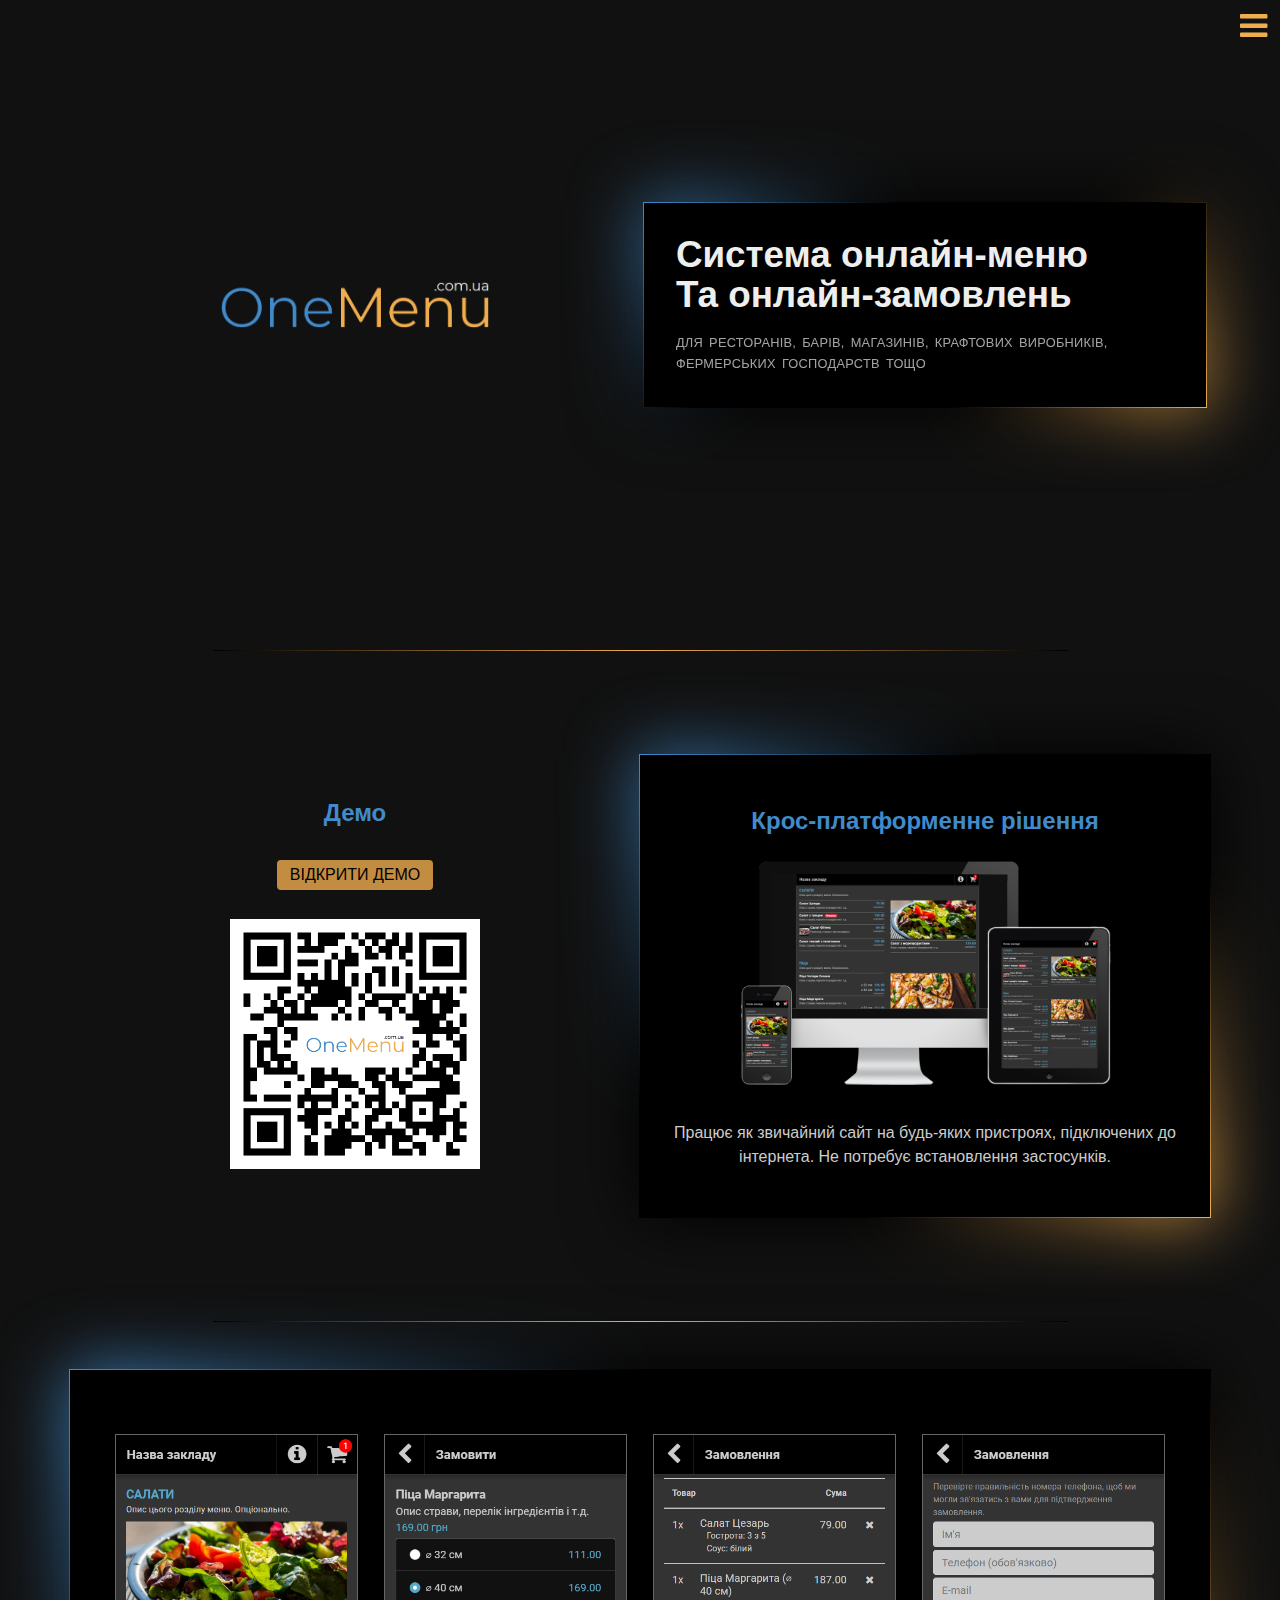
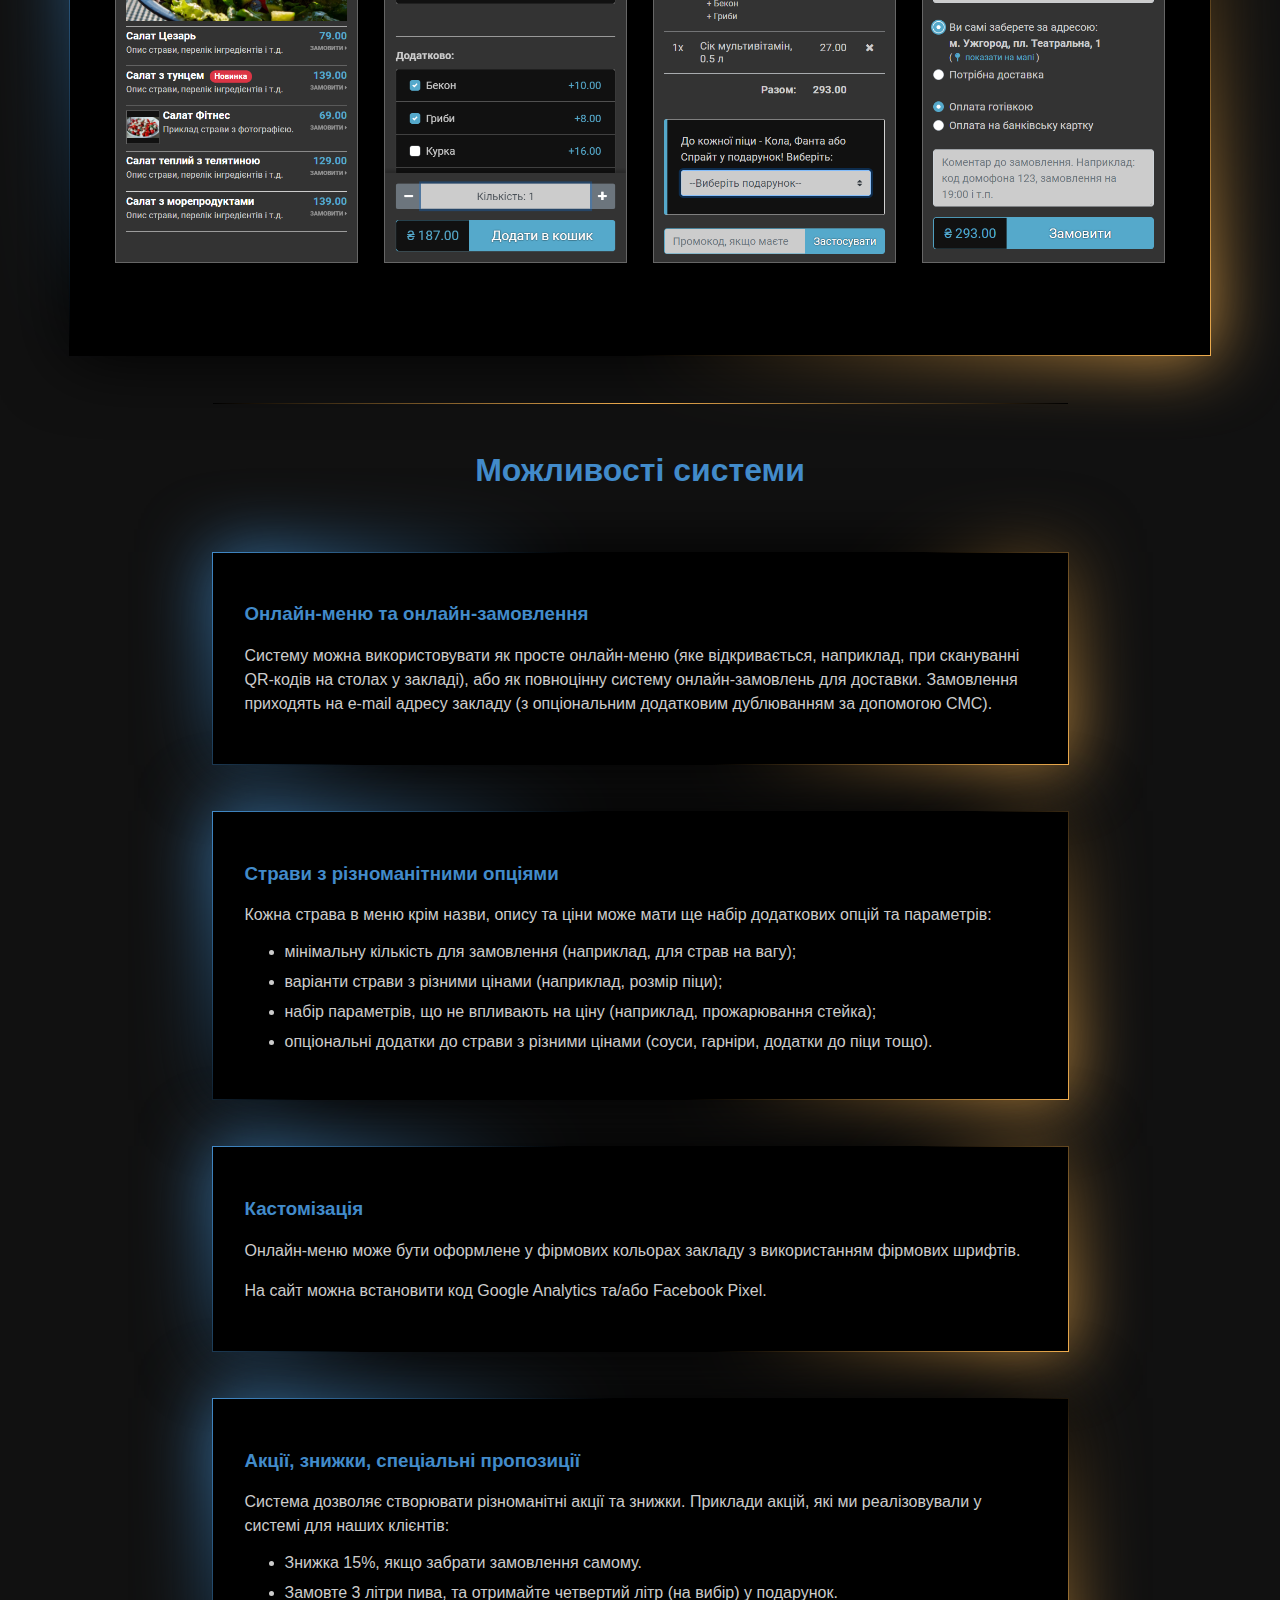
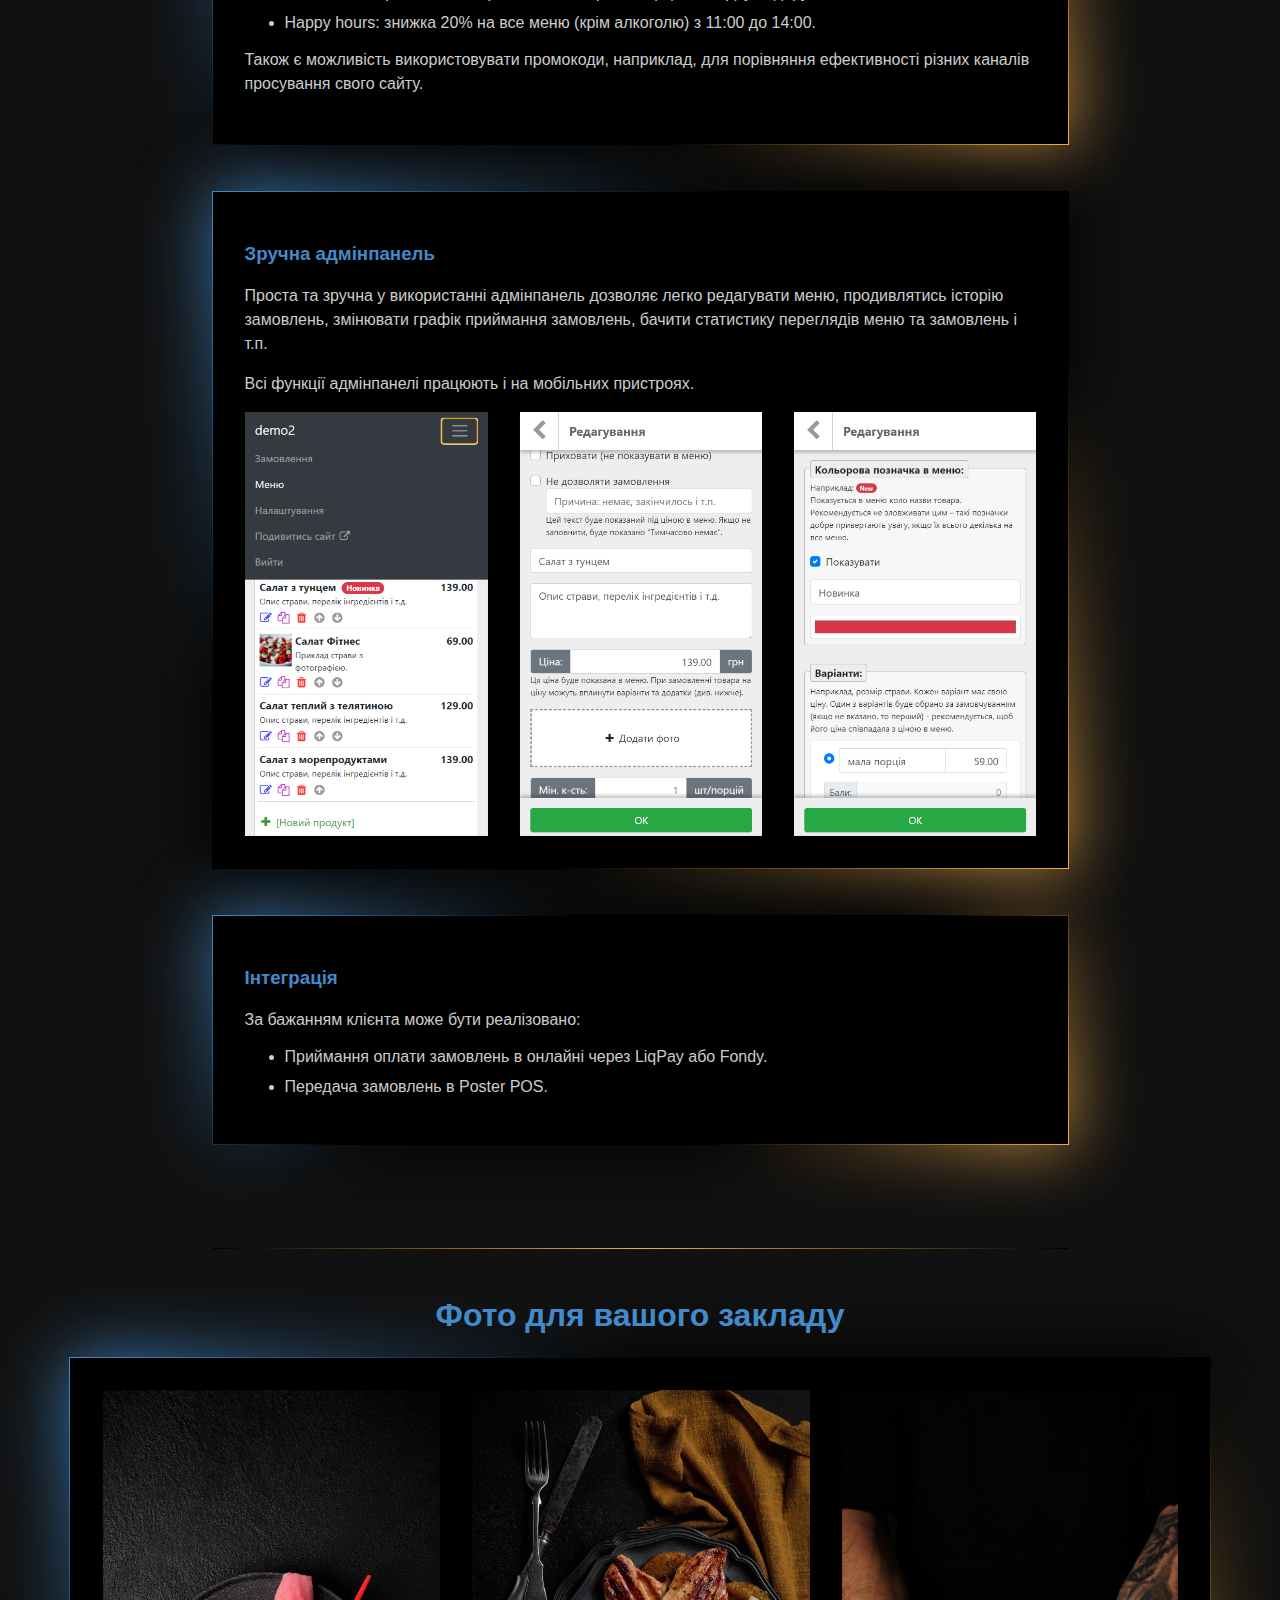
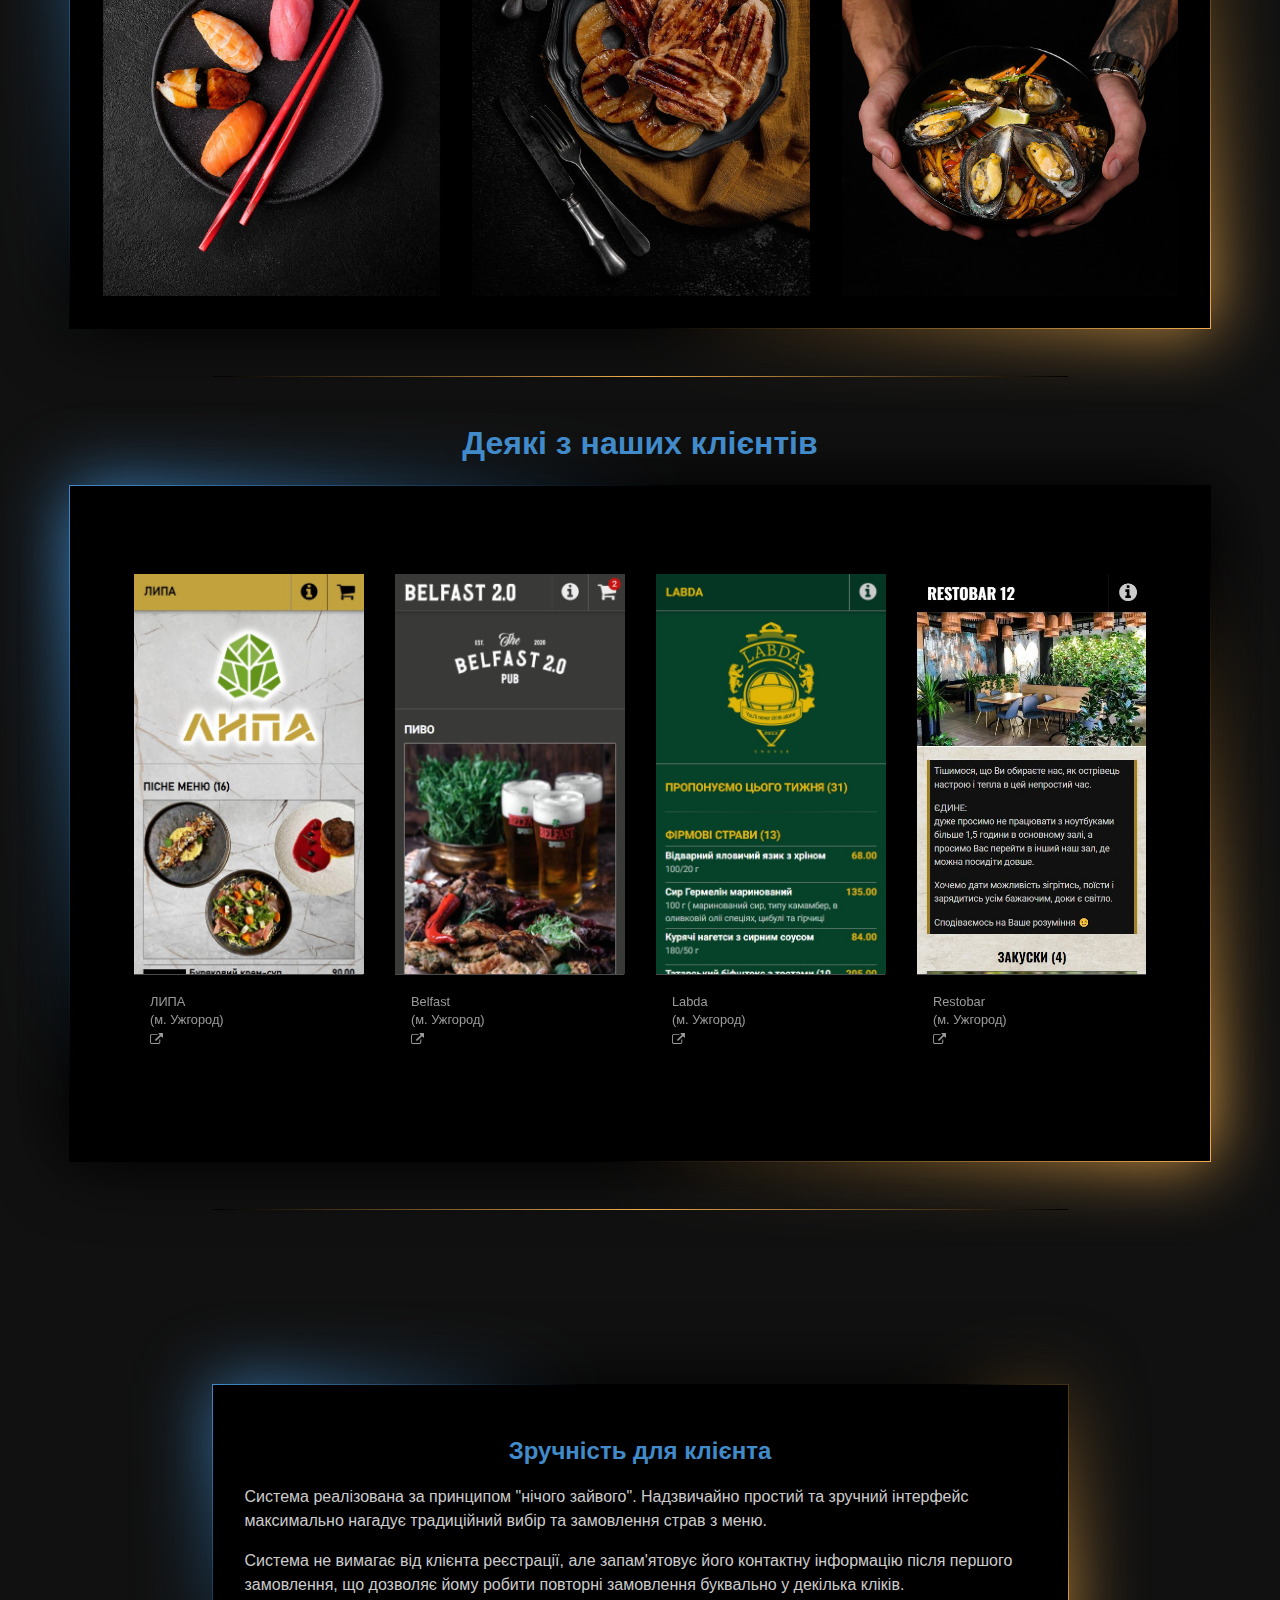
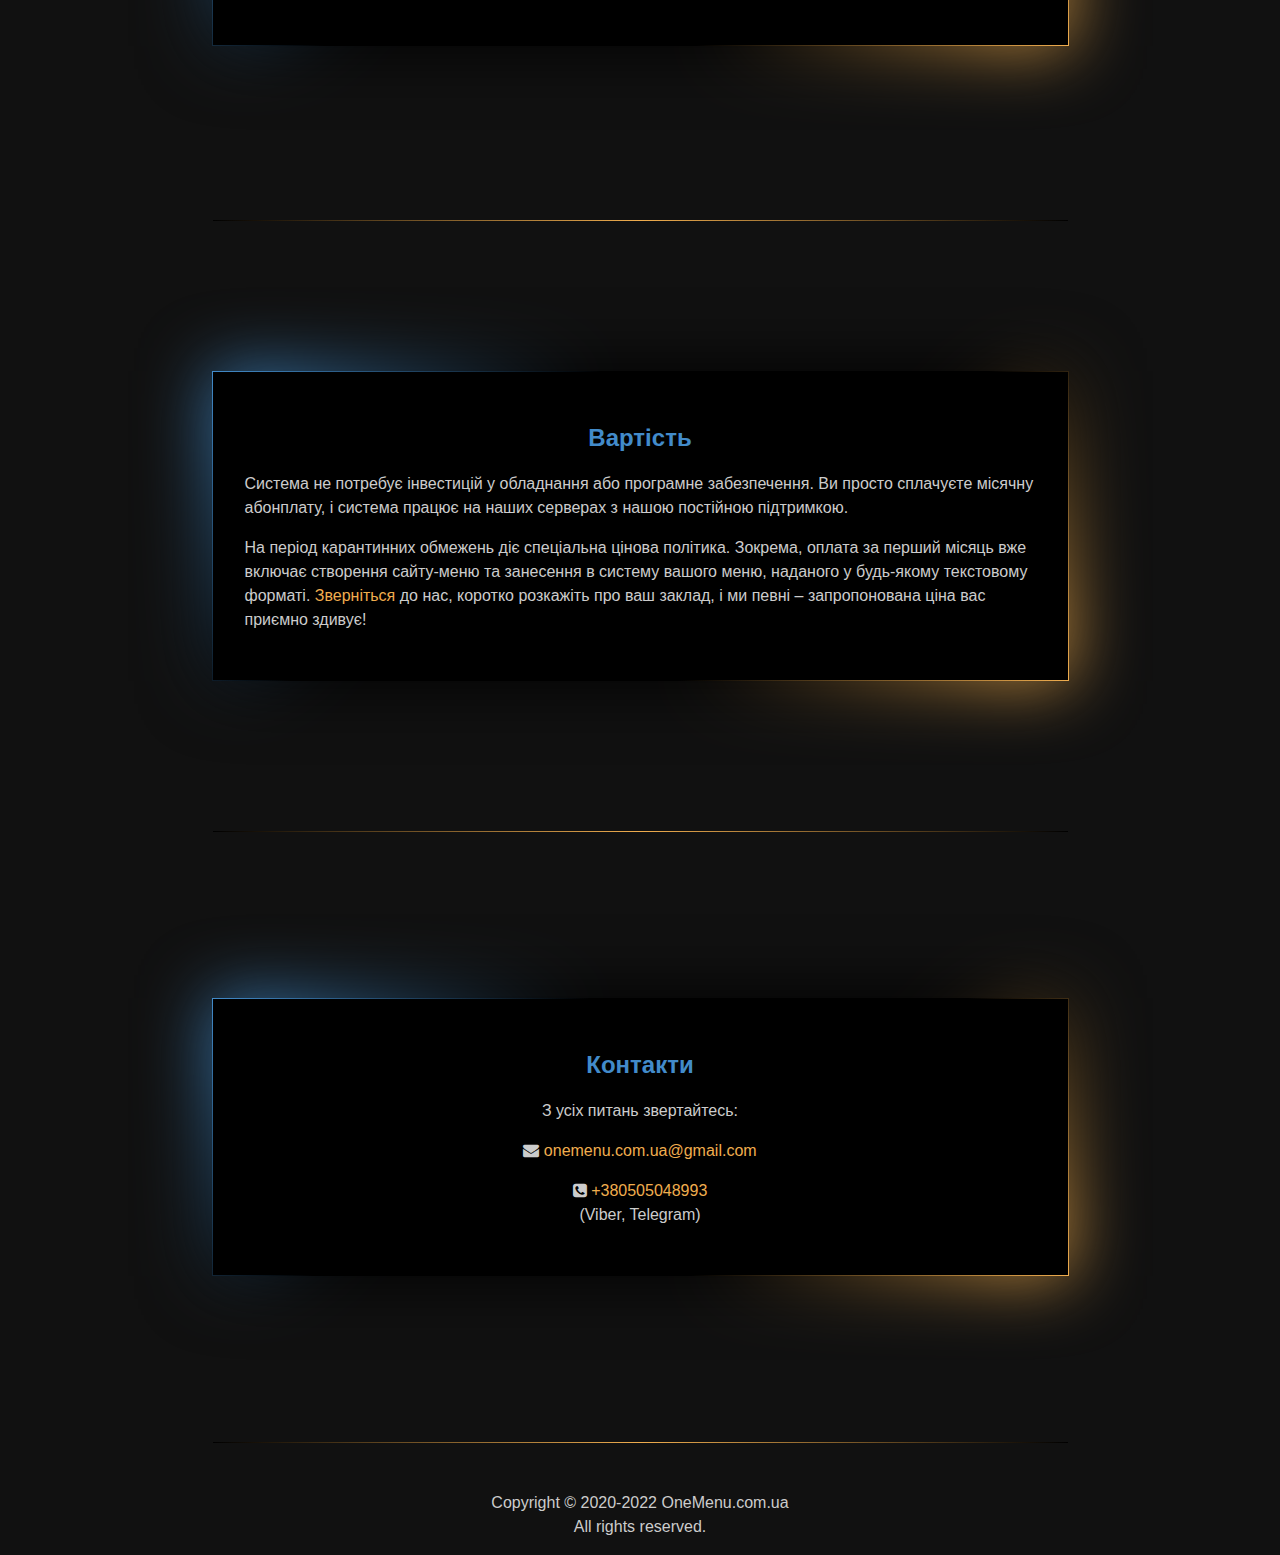
==== commit 9f7e5cbe: "Merge branch 'master' into carousel" ====
--- a/index.html
+++ b/index.html
@@ -9,26 +9,41 @@
     <link rel="stylesheet" href="styles/font-awesome-4.7.0/css/font-awesome.min.css">
     <link rel="stylesheet" href="styles/owlcarousel/owl.carousel.min.css">
     <link rel="stylesheet" href="styles/owlcarousel/owl.theme.default.min.css">
+
     <meta name="description" content="Система онлайн-меню, онлайн-замовлень та доставки для ресторанів, кафе, магазинів, фермерських господарств і т.п.">
 </head>
 <body>
     <div id="menu" class="menu">
-        <a class="menu-open" href="#menu">
+        <div class="menu-open" onclick="menuOpen()">
             <i class="fa fa-2x fa-fw fa-bars"></i>
-        </a>
-        <a class="menu-close" href="javascript:history.go(-1)">
-            <i class="fa fa-2x fa-fw fa-close"></i>
-        </a>
+        </div>
         <div class="menu-content">
-            <div class="div-conteiner-row div-center">
-                <a href="demo.html" target="_blank">Демо</a>
-                <a href="#feature">Можливості системи</a>
-                <a href="#photo">Фото</a>
-                <a href="#clients">Клієнти</a>
-                <a href="#convinience">Зручність</a>
-                <a href="#pricing">Вартість</a>
-                <a href="#contacts">Контакти</a>
-            </div>
+            <div class="menu-open" href="" onclick="menuOpen()">
+                <i class="fa fa-2x fa-fw fa-close"></i>
+            </div>
+            <ul class="div-conteiner-row div-center">
+                <li>
+                    <a href="demo.html" onclick="menuOpen()">Демо</a>
+                </li>
+                <li>
+                    <a href="#feature" onclick="menuOpen()">Можливості системи</a>
+                </li>
+                <li>
+                    <a href="#photo" onclick="menuOpen()">Фото</a>
+                </li>
+                <li>
+                    <a href="#clients" onclick="menuOpen()">Клієнти</a>
+                </li>
+                <li>
+                    <a href="#convinience" onclick="menuOpen()">Зручність</a>
+                </li>
+                <li>
+                    <a href="#pricing" onclick="menuOpen()">Вартість</a>
+                </li>
+                <li>
+                    <a href="#contacts" onclick="menuOpen()">Контакти</a>
+                </li>
+            </ul>
         </div>
     </div>
 
@@ -447,7 +462,7 @@
                 <div class="div-conteiner-row div-left">
                     <h2 class="div-center">Вартість</h2>
                     <p>
-                        ССистема не потребує інвестицій у обладнання або програмне забезпечення. 
+                        Система не потребує інвестицій у обладнання або програмне забезпечення. 
                         Ви просто сплачуєте місячну абонплату, і система працює на наших серверах 
                         з нашою постійною підтримкою.
                     </p>
--- a/styles/index.css
+++ b/styles/index.css
@@ -5,6 +5,7 @@
     font-family: "Roboto", sans-serif;
     font-weight: 300;
     font-size: 16px;
+    scroll-behavior: smooth;
 }
 
 h1, h2, h3 {
@@ -48,25 +49,53 @@
 
 
 
-.menu {
+.menu-open, .menu-open:hover, .menu-open:active,
+ .menu-open:focus, .menu-open:visited {
     position: fixed;
-    top: 0rem;
-    right: 0rem;
+    top: 0.3rem;
+    right: 0.3rem;
     width: 2.7rem;
     height: 2.7rem;
+    padding: 0.3rem 0.05rem;
     border-radius: 4px;
-    z-index: 1000;
-}
-.menu .menu-open .menu-close {
-    width: 2.7rem;
-    height: 2.7rem;
-    position: absolute;
-    padding: 0.3rem 0.05rem;
-    background: rgba(17,17,17,0.9);
-    top: 0.3rem;
-    right: 0.3rem;
-    z-index: 1001;
-}
+    z-index: 1;
+    color: #f0ad4e;
+    text-decoration: none;
+    cursor: pointer;
+}
+.menu-content {
+    top: 0;
+    left: 0;
+    right: 0;
+    bottom: 0;
+    position: fixed;
+    background: #111;
+    display: flex;
+    justify-content: center;
+    align-items: center;
+    width: 100%;
+    height: 100%;
+    overflow-y: auto;
+    z-index: 1;
+    transform: scale(0);
+    transition: 0.5s;
+    scroll-behavior: smooth;
+}
+.menu-content.active {
+    transform: scale(1);
+}
+.menu-content ul {
+    position: relative;
+    width: auto;
+}
+.menu-content ul li {
+    display: block;
+    padding: 0.4em 0.8em;
+    font-weight: 700;
+    margin: 1rem 0;
+    text-transform: uppercase;
+}
+
 
 
 
@@ -155,11 +184,9 @@
     align-items: center;
 }
 @media (max-width: 991px) {
-    .div-conteiner:not(.q-div-row) {
-        -webkit-box-orient: vertical;
-        -webkit-box-direction: normal;
-        -ms-flex-direction: column;
+    .div-conteiner:not(.div-conteiner-row) {
         flex-direction: column;
+        width: 100%;
         }
 }
 
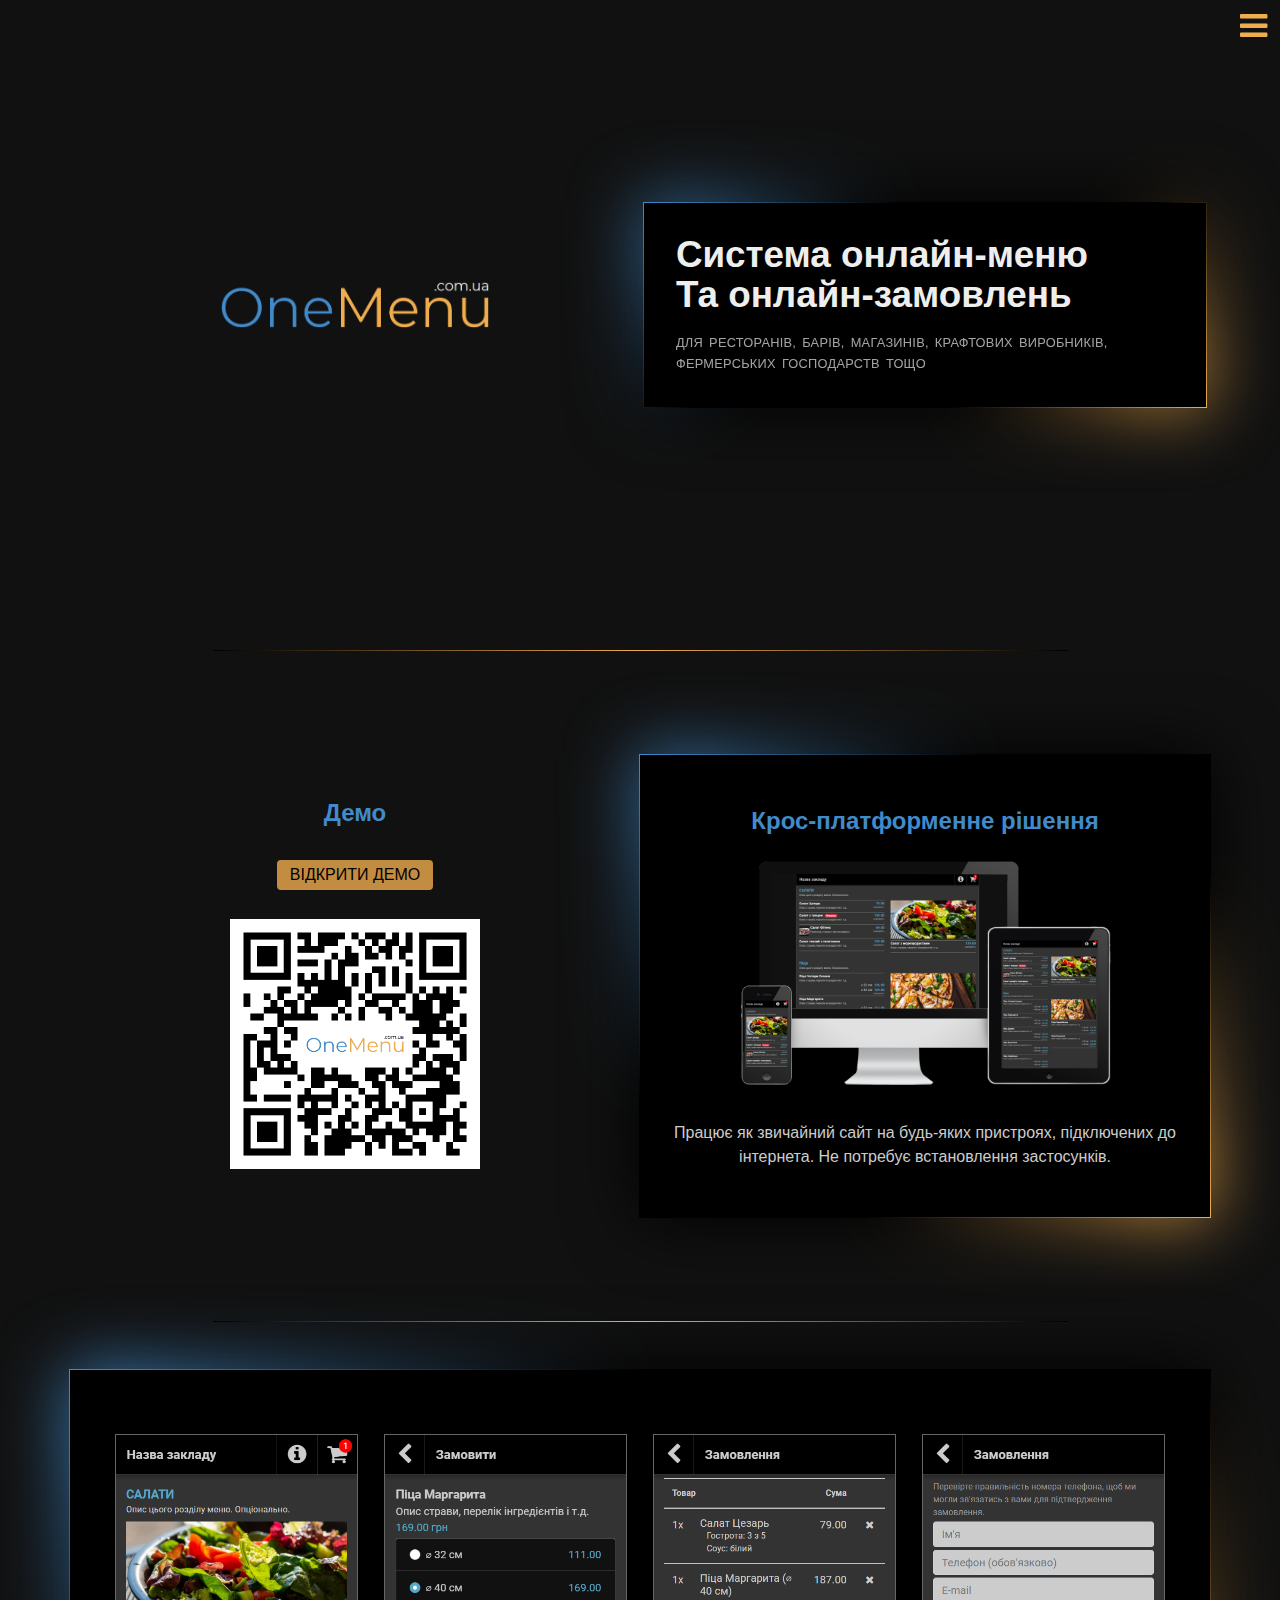
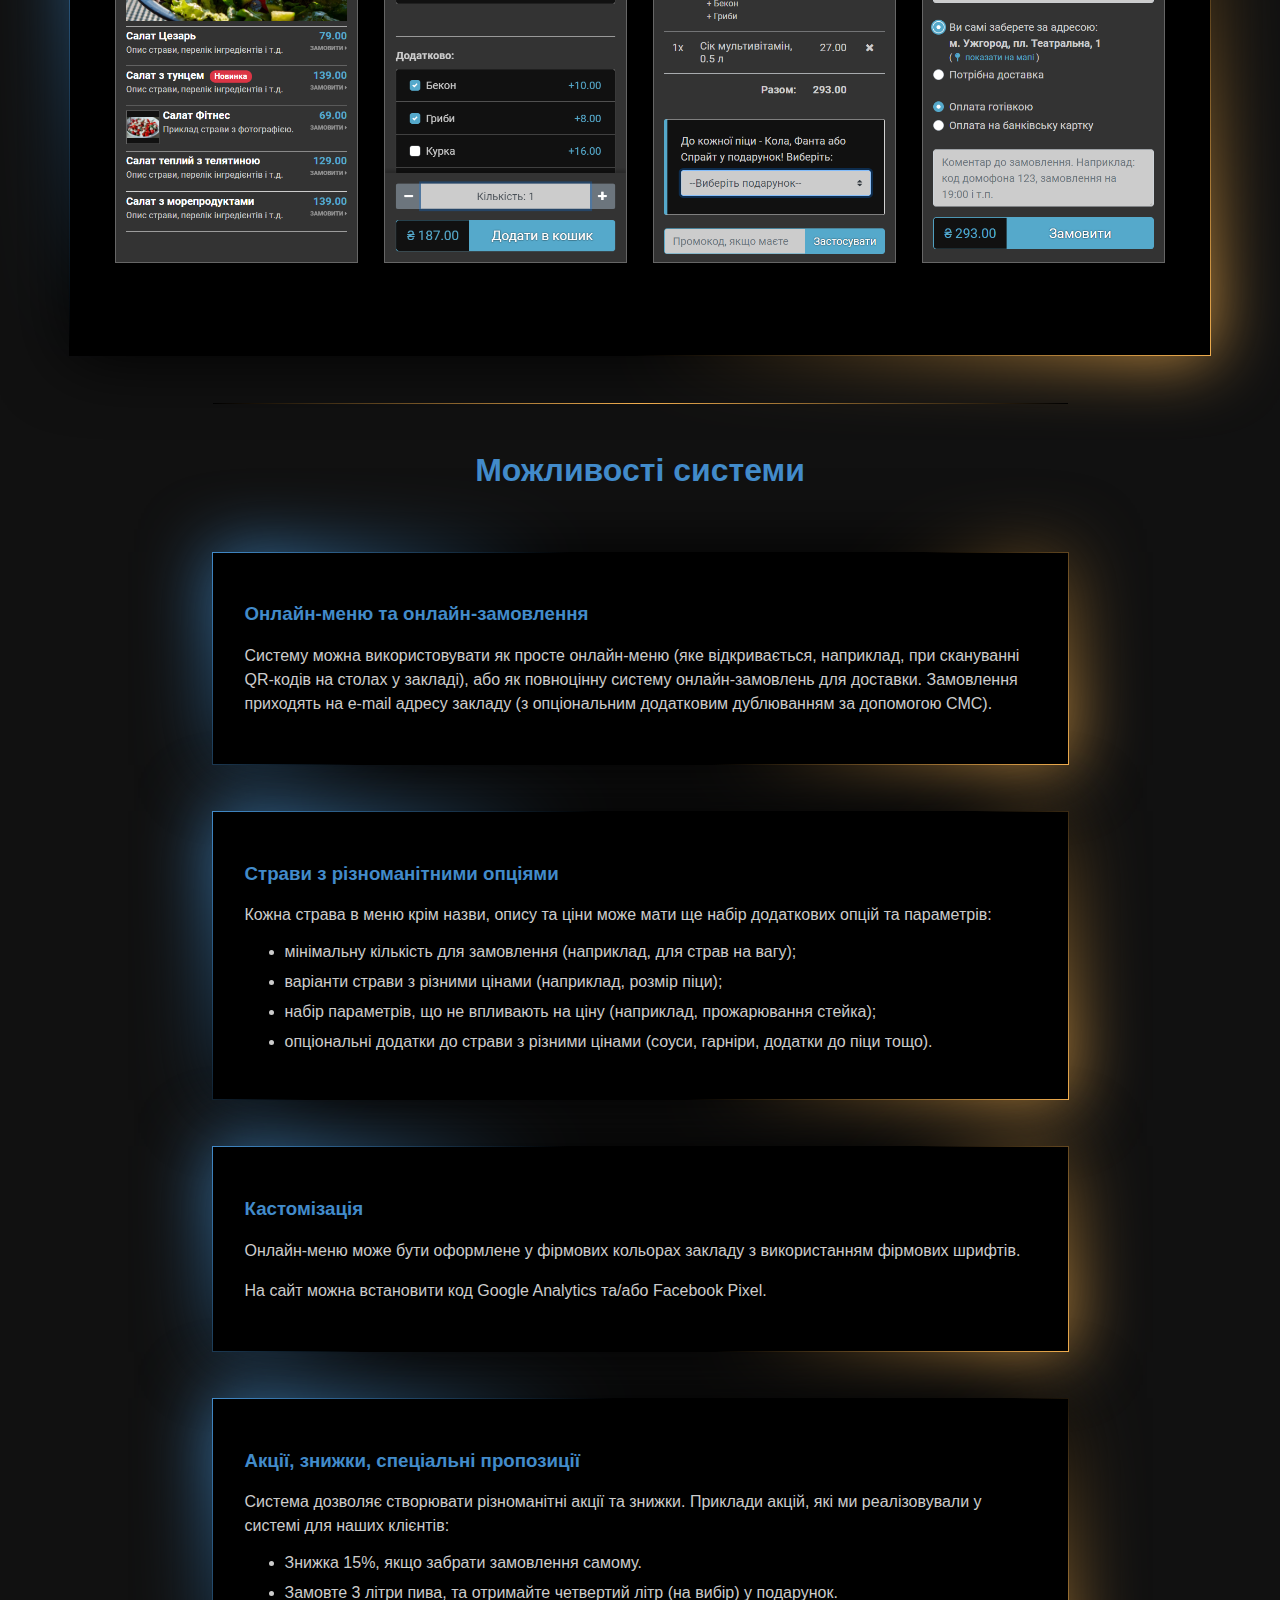
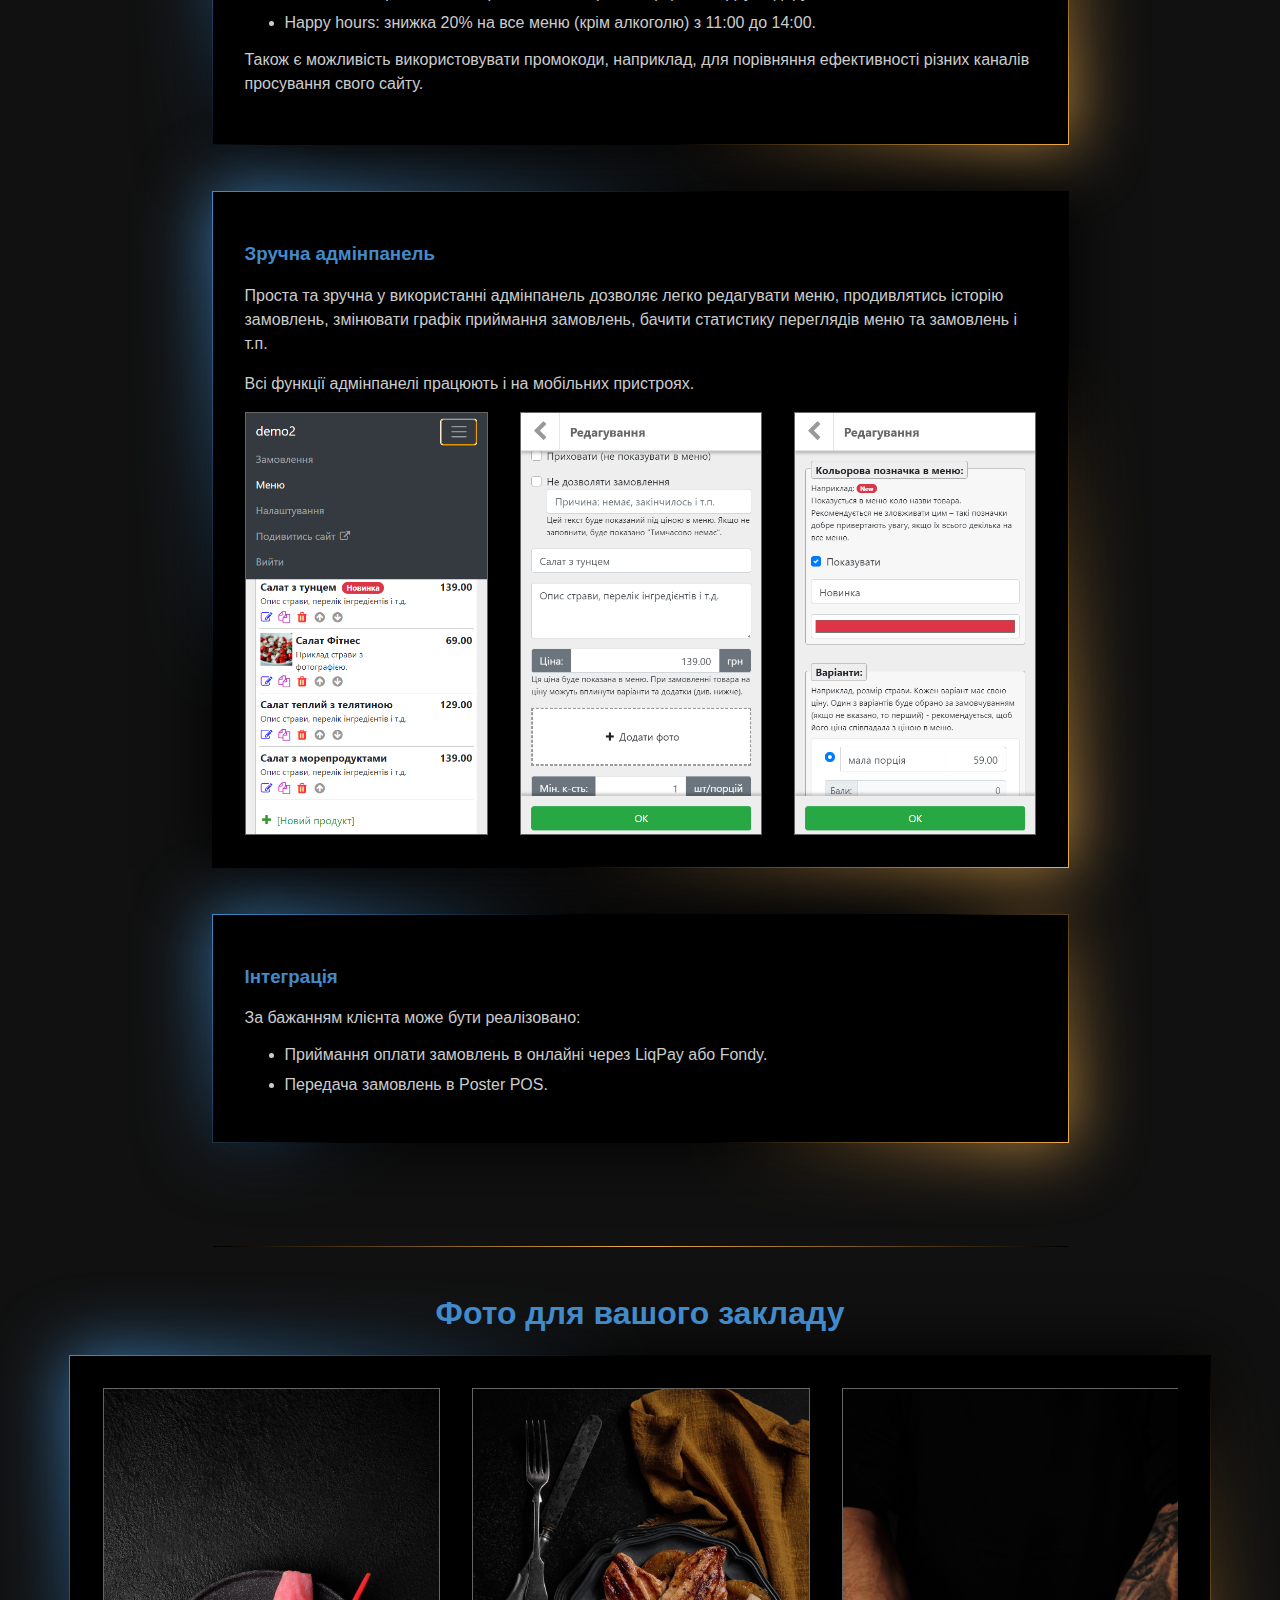
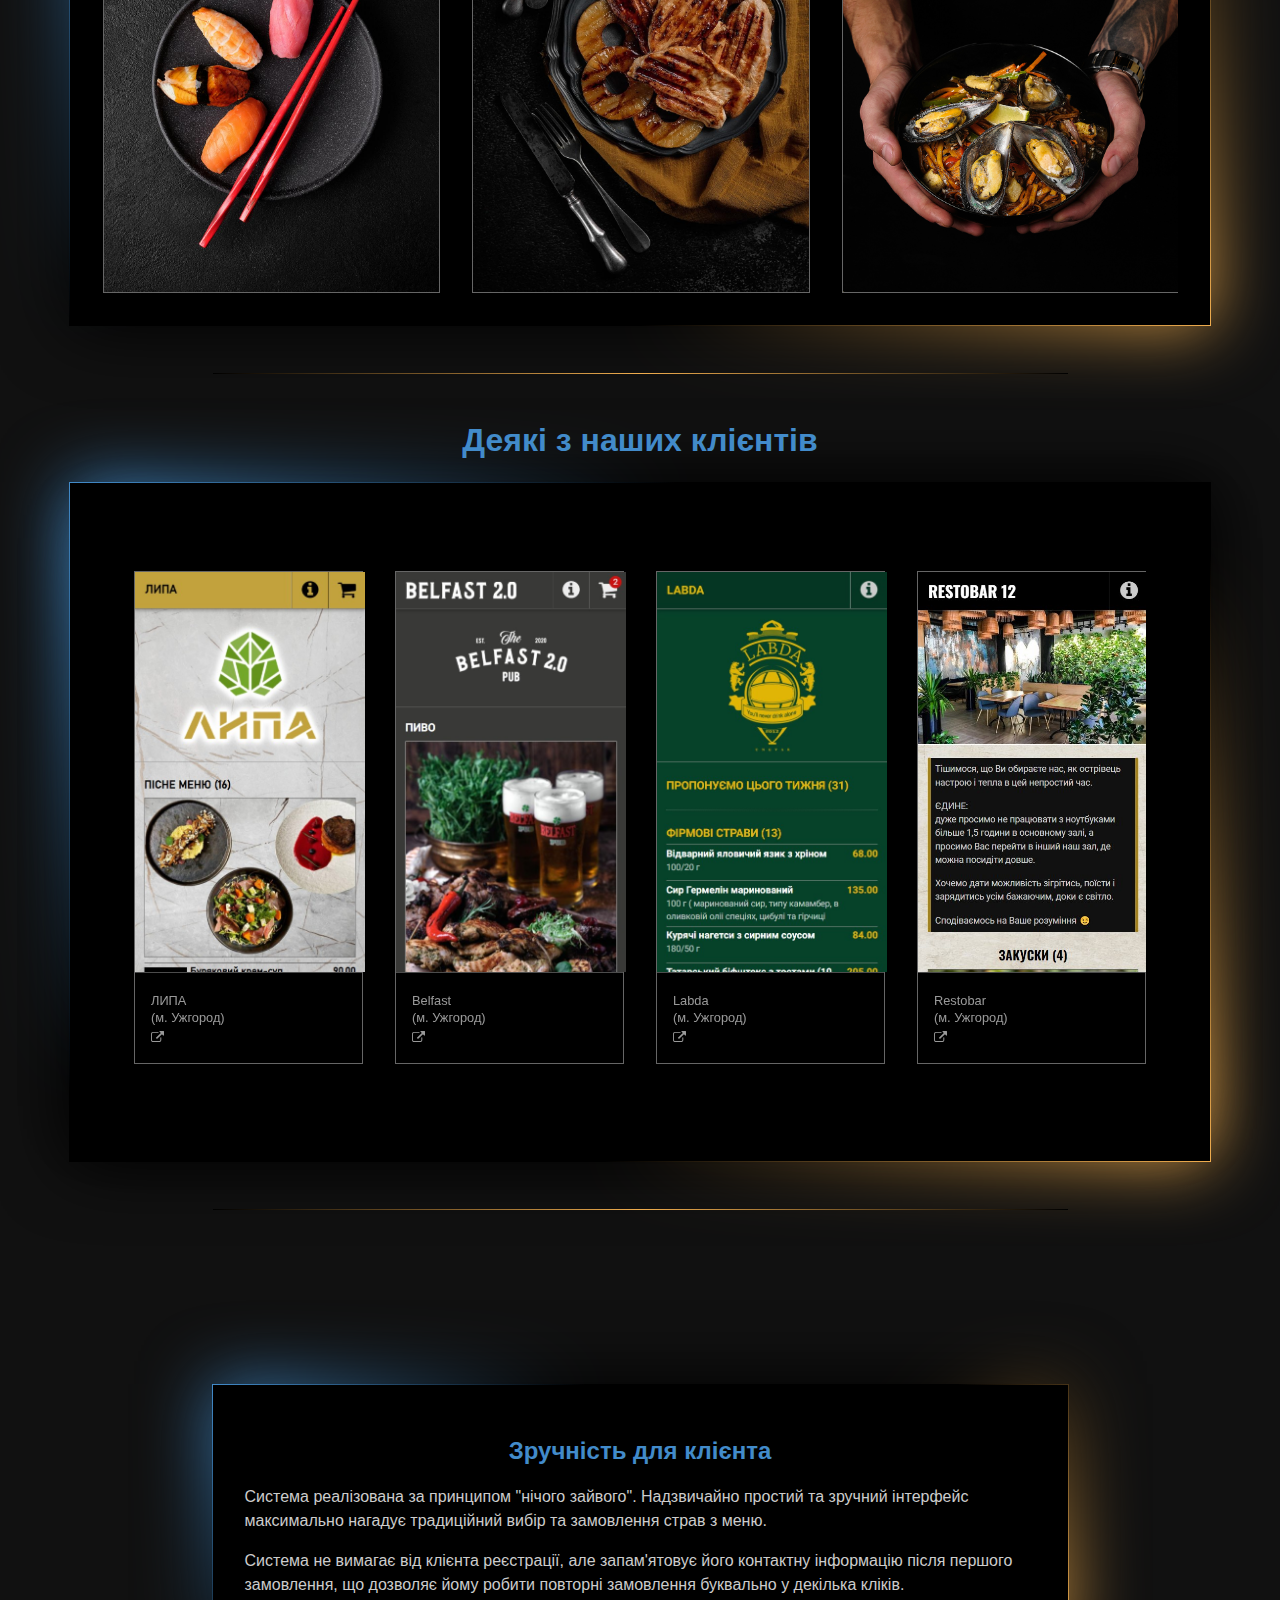
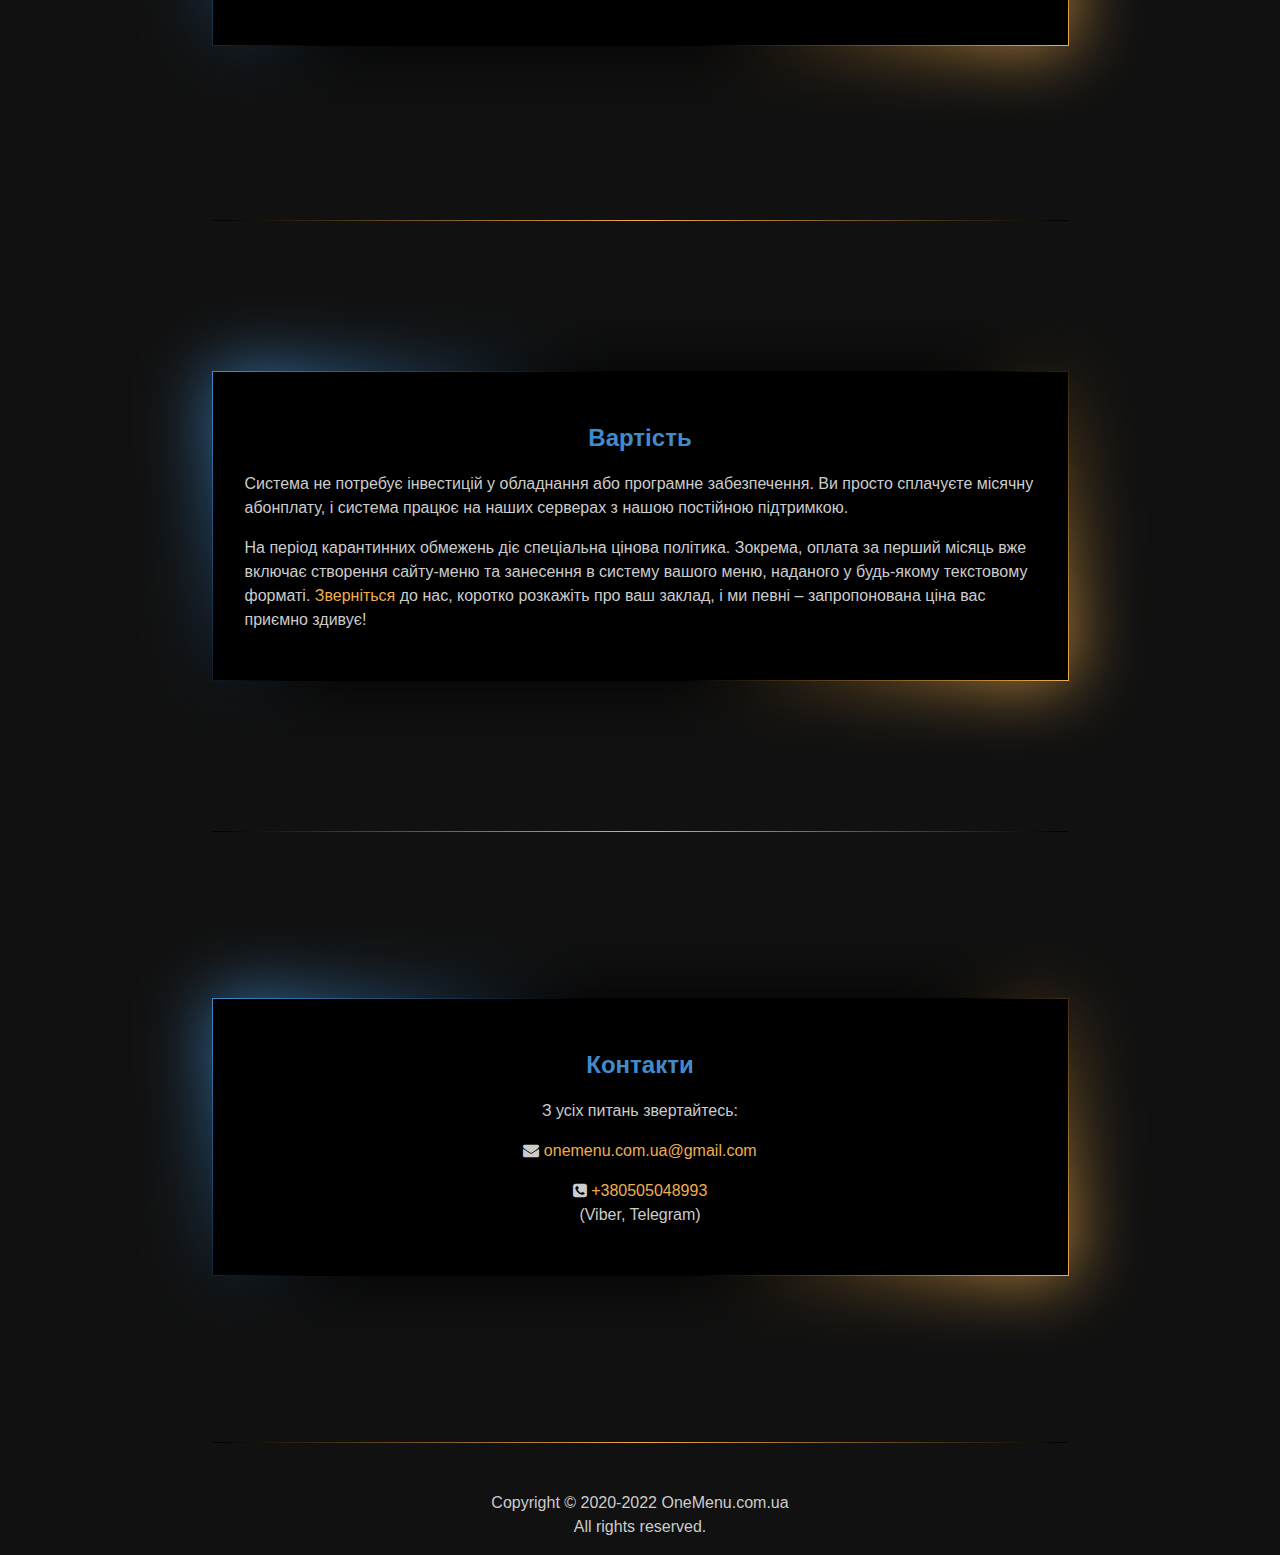
==== commit b71461e1: "fit: final commit" ====
--- a/index.html
+++ b/index.html
@@ -221,7 +221,7 @@
         <div class="div-conteiner-row">
             <div class="div-conteiner-row">
                 <div class="owl-two owl-carousel">
-                    <div>
+                    <div class="client-container">
                         <div class="long-scroll-img">
                             <img src="img/menu-zaklad-2.jpg" alt="">
                         </div>
@@ -236,7 +236,7 @@
                               <i class="fa fa-external-link"></i>
                         </div>
                     </div>
-                    <div>
+                    <div class="client-container">
                         <div class="long-scroll-img">
                             <img src="img/menu-zaklad-3.jpg" alt="">
                         </div>
@@ -251,7 +251,7 @@
                               <i class="fa fa-external-link"></i>
                         </div>
                     </div>
-                    <div>
+                    <div class="client-container">
                         <div class="long-scroll-img">
                             <img src="img/menu-zaklad-4.jpg" alt="">
                         </div>
@@ -266,7 +266,7 @@
                               <i class="fa fa-external-link"></i>
                         </div>
                     </div>
-                    <div>
+                    <div class="client-container">
                         <div class="long-scroll-img">
                             <img src="img/menu-zaklad-5.jpg" alt="">
                         </div>
@@ -281,7 +281,7 @@
                               <i class="fa fa-external-link"></i>
                         </div>
                     </div>
-                    <div>
+                    <div class="client-container">
                         <div class="long-scroll-img">
                             <img src="img/menu-zaklad-6.jpg" alt="">
                         </div>
@@ -296,7 +296,7 @@
                               <i class="fa fa-external-link"></i>
                         </div>
                     </div>
-                    <div>
+                    <div class="client-container">
                         <div class="long-scroll-img">
                             <img src="img/menu-zaklad-7.jpg" alt="">
                         </div>
@@ -311,7 +311,7 @@
                               <i class="fa fa-external-link"></i>
                         </div>
                     </div>
-                    <div>
+                    <div class="client-container">
                         <div class="long-scroll-img">
                             <img src="img/menu-zaklad-8.jpg" alt="">
                         </div>
@@ -326,7 +326,7 @@
                               <i class="fa fa-external-link"></i>
                         </div>
                     </div>
-                    <div>
+                    <div class="client-container">
                         <div class="long-scroll-img">
                             <img src="img/menu-zaklad-9.jpg" alt="">
                         </div>
@@ -341,7 +341,7 @@
                               <i class="fa fa-external-link"></i>
                         </div>
                     </div>
-                    <div>
+                    <div class="client-container">
                         <div class="long-scroll-img">
                             <img src="img/menu-zaklad-10.jpg" alt="">
                         </div>
@@ -356,7 +356,7 @@
                               <i class="fa fa-external-link"></i>
                         </div>
                     </div>
-                    <div>
+                    <div class="client-container">
                         <div class="long-scroll-img">
                             <img src="img/menu-zaklad-11.jpg" alt="">
                         </div>
@@ -371,7 +371,7 @@
                               <i class="fa fa-external-link"></i>
                         </div>
                     </div>
-                    <div>
+                    <div class="client-container">
                         <div class="long-scroll-img">
                             <img src="img/menu-zaklad-12.jpg" alt="">
                         </div>
@@ -386,7 +386,7 @@
                               <i class="fa fa-external-link"></i>
                         </div>
                     </div>
-                    <div>
+                    <div class="client-container">
                         <div class="long-scroll-img">
                             <img src="img/menu-zaklad-13.jpg" alt="">
                         </div>
@@ -401,7 +401,7 @@
                               <i class="fa fa-external-link"></i>
                         </div>
                     </div>
-                    <div>
+                    <div class="client-container">
                         <div class="long-scroll-img">
                             <img src="img/menu-zaklad-14.jpg" alt="">
                         </div>
@@ -416,7 +416,7 @@
                               <i class="fa fa-external-link"></i>
                         </div>
                     </div>
-                    <div>
+                    <div class="client-container">
                         <div class="long-scroll-img">
                             <img src="img/menu-zaklad-15.jpg" alt="">
                         </div>
--- a/styles/index.css
+++ b/styles/index.css
@@ -325,17 +325,12 @@
 	transition: opacity 350ms ease-out;
 	cursor: pointer;
 	min-height: 91px;
-	/* display: -webkit-box; */
-	/* display: -ms-flexbox; */
 	display: flex;
-	-webkit-box-orient: vertical;
-	-webkit-box-direction: normal;
-	-ms-flex-direction: column;
 	flex-direction: column;
-	-ms-flex-pack: distribute;
 	justify-content: space-around;
-	-webkit-box-align: start;
-	-ms-flex-align: start;
 	align-items: start;
 	border-top: 1px solid #666;
+}
+.owl-item {
+    border: 1px solid #666;
 }